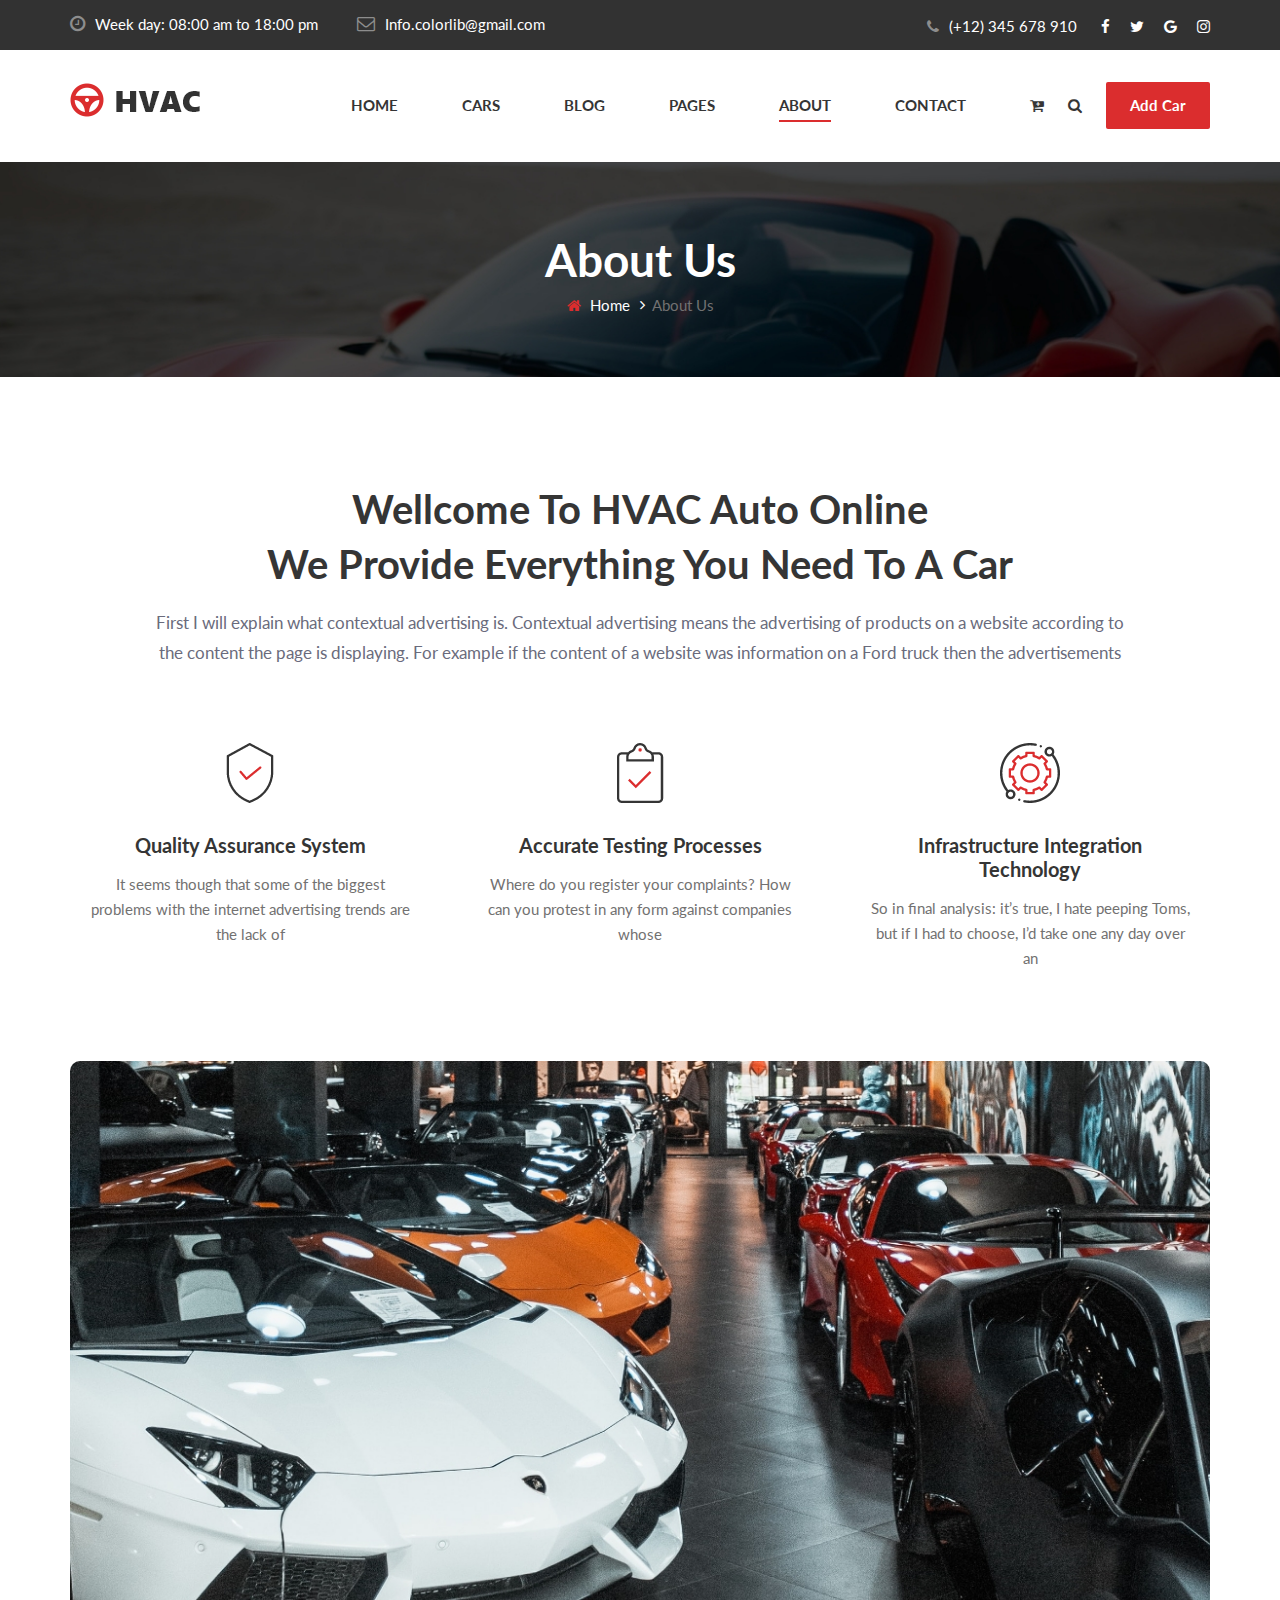
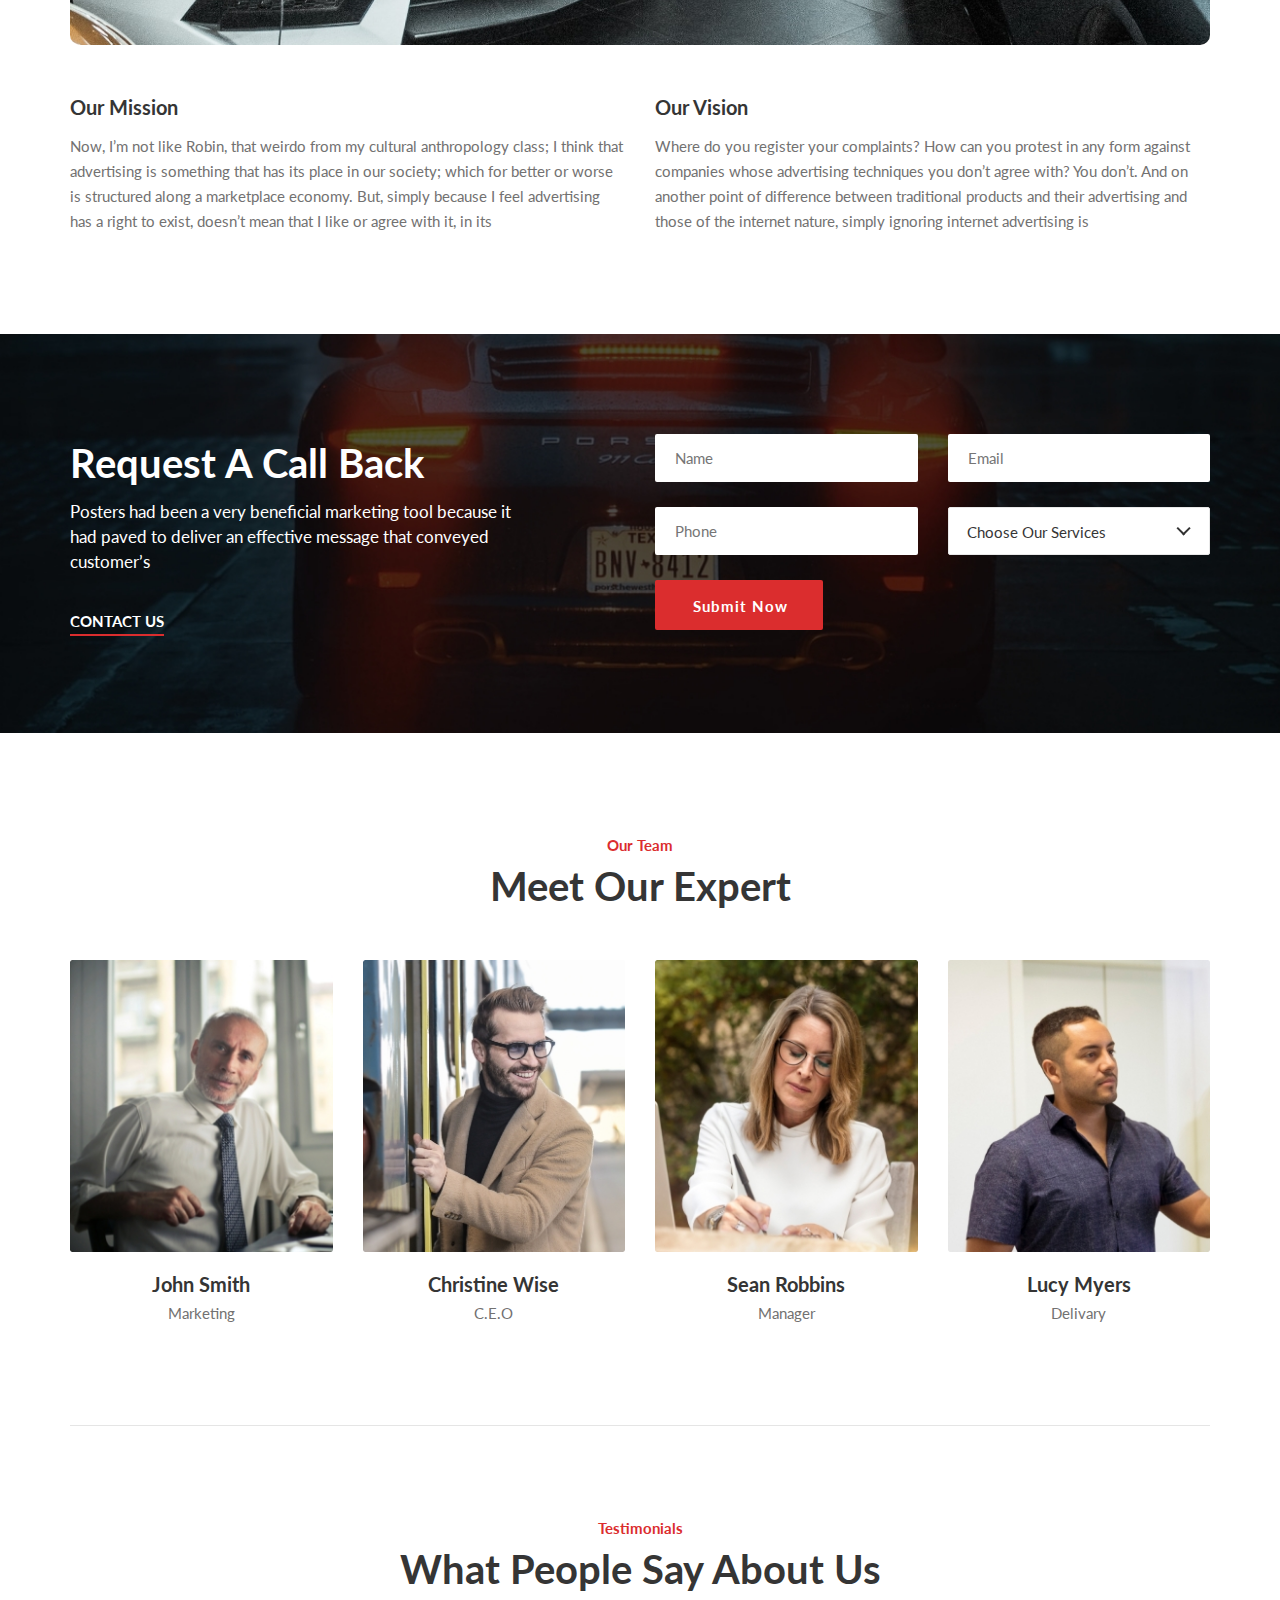
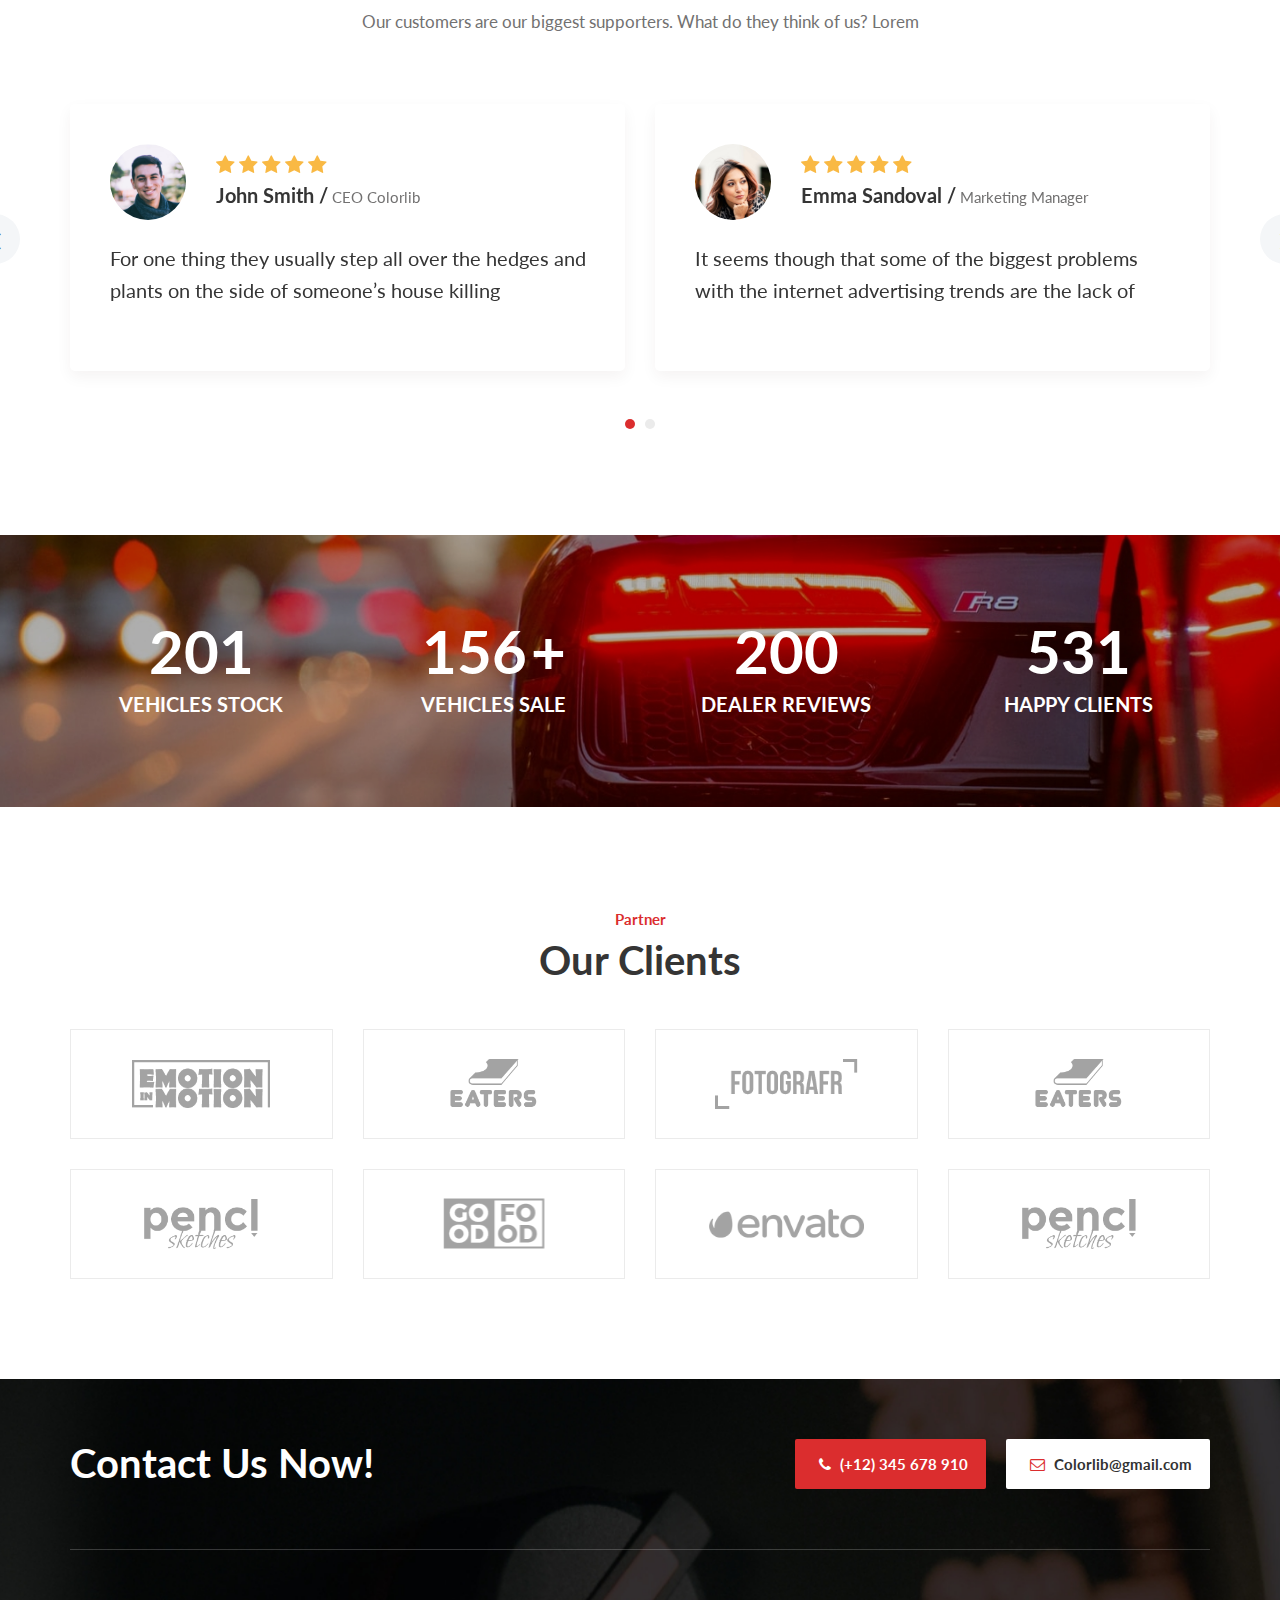
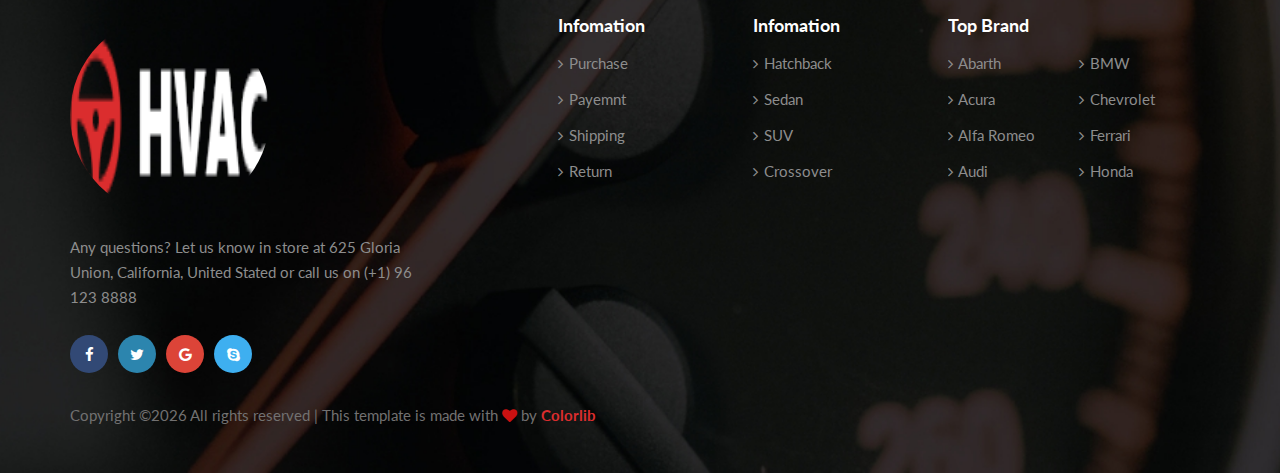
==== about.html @ cc485334 "first commit" ====
<!DOCTYPE html>
<html lang="zxx">

<head>
    <meta charset="UTF-8">
    <meta name="description" content="HVAC Template">
    <meta name="keywords" content="HVAC, unica, creative, html">
    <meta name="viewport" content="width=device-width, initial-scale=1.0">
    <meta http-equiv="X-UA-Compatible" content="ie=edge">
    <title>Ashocars Japan</title>

    <!-- Google Font -->
    <link href="https://fonts.googleapis.com/css2?family=Lato:wght@300;400;700;900&display=swap" rel="stylesheet">

    <!-- Css Styles -->
    <link rel="stylesheet" href="css/bootstrap.min.css" type="text/css">
    <link rel="stylesheet" href="css/font-awesome.min.css" type="text/css">
    <link rel="stylesheet" href="css/elegant-icons.css" type="text/css">
    <link rel="stylesheet" href="css/nice-select.css" type="text/css">
    <link rel="stylesheet" href="css/magnific-popup.css" type="text/css">
    <link rel="stylesheet" href="css/jquery-ui.min.css" type="text/css">
    <link rel="stylesheet" href="css/owl.carousel.min.css" type="text/css">
    <link rel="stylesheet" href="css/slicknav.min.css" type="text/css">
    <link rel="stylesheet" href="css/style.css" type="text/css">
</head>

<body>
    <!-- Page Preloder -->
    <div id="preloder">
        <div class="loader"></div>
    </div>

    <!-- Offcanvas Menu Begin -->
    <div class="offcanvas-menu-overlay"></div>
    <div class="offcanvas-menu-wrapper">
        <div class="offcanvas__widget">
            <a href="#"><i class="fa fa-cart-plus"></i></a>
            <a href="#" class="search-switch"><i class="fa fa-search"></i></a>
            <a href="#" class="primary-btn">Add Car</a>
        </div>
        <div class="offcanvas__logo">
            <a href="./index.html"><img src="img/logo.png" alt=""></a>
        </div>
        <div id="mobile-menu-wrap"></div>
        <ul class="offcanvas__widget__add">
            <li><i class="fa fa-clock-o"></i> Week day: 08:00 am to 18:00 pm</li>
            <li><i class="fa fa-envelope-o"></i> Info.colorlib@gmail.com</li>
        </ul>
        <div class="offcanvas__phone__num">
            <i class="fa fa-phone"></i>
            <span>(+12) 345 678 910</span>
        </div>
        <div class="offcanvas__social">
            <a href="#"><i class="fa fa-facebook"></i></a>
            <a href="#"><i class="fa fa-twitter"></i></a>
            <a href="#"><i class="fa fa-google"></i></a>
            <a href="#"><i class="fa fa-instagram"></i></a>
        </div>
    </div>
    <!-- Offcanvas Menu End -->

    <!-- Header Section Begin -->
    <header class="header">
        <div class="header__top">
            <div class="container">
                <div class="row">
                    <div class="col-lg-7">
                        <ul class="header__top__widget">
                            <li><i class="fa fa-clock-o"></i> Week day: 08:00 am to 18:00 pm</li>
                            <li><i class="fa fa-envelope-o"></i> Info.colorlib@gmail.com</li>
                        </ul>
                    </div>
                    <div class="col-lg-5">
                        <div class="header__top__right">
                            <div class="header__top__phone">
                                <i class="fa fa-phone"></i>
                                <span>(+12) 345 678 910</span>
                            </div>
                            <div class="header__top__social">
                                <a href="#"><i class="fa fa-facebook"></i></a>
                                <a href="#"><i class="fa fa-twitter"></i></a>
                                <a href="#"><i class="fa fa-google"></i></a>
                                <a href="#"><i class="fa fa-instagram"></i></a>
                            </div>
                        </div>
                    </div>
                </div>
            </div>
        </div>
        <div class="container">
            <div class="row">
                <div class="col-lg-2">
                    <div class="header__logo">
                        <a href="./index.html"><img src="img/logo.png" alt=""></a>
                    </div>
                </div>
                <div class="col-lg-10">
                    <div class="header__nav">
                        <nav class="header__menu">
                            <ul>
                                <li><a href="./index.html">Home</a></li>
                                <li><a href="./car.html">Cars</a></li>
                                <li><a href="./blog.html">Blog</a></li>
                                <li><a href="#">Pages</a>
                                    <ul class="dropdown">
                                        <li><a href="./about.html">About Us</a></li>
                                        <li><a href="./car-details.html">Car Details</a></li>
                                        <li><a href="./blog-details.html">Blog Details</a></li>
                                    </ul>
                                </li>
                                <li class="active"><a href="./about.html">About</a></li>
                                <li><a href="./contact.html">Contact</a></li>
                            </ul>
                        </nav>
                        <div class="header__nav__widget">
                            <div class="header__nav__widget__btn">
                                <a href="#"><i class="fa fa-cart-plus"></i></a>
                                <a href="#" class="search-switch"><i class="fa fa-search"></i></a>
                            </div>
                            <a href="#" class="primary-btn">Add Car</a>
                        </div>
                    </div>
                </div>
            </div>
            <div class="canvas__open">
                <span class="fa fa-bars"></span>
            </div>
        </div>
    </header>
    <!-- Header Section End -->

    <!-- Breadcrumb End -->
    <div class="breadcrumb-option set-bg" data-setbg="img/breadcrumb-bg.jpg">
        <div class="container">
            <div class="row">
                <div class="col-lg-12 text-center">
                    <div class="breadcrumb__text">
                        <h2>About Us</h2>
                        <div class="breadcrumb__links">
                            <a href="./index.html"><i class="fa fa-home"></i> Home</a>
                            <span>About Us</span>
                        </div>
                    </div>
                </div>
            </div>
        </div>
    </div>
    <!-- Breadcrumb Begin -->

    <!-- About Us Section Begin -->
    <section class="about spad">
        <div class="container">
            <div class="row">
                <div class="col-lg-12">
                    <div class="section-title about-title">
                        <h2>Wellcome To HVAC Auto Online <br />We Provide Everything You Need To A Car</h2>
                        <p>First I will explain what contextual advertising is. Contextual advertising means the
                            advertising of products on a website according to<br /> the content the page is displaying.
                            For example if the content of a website was information on a Ford truck then the
                            advertisements</p>
                    </div>
                </div>
            </div>
            <div class="about__feature">
                <div class="row">
                    <div class="col-lg-4 col-md-6 col-sm-6">
                        <div class="about__feature__item">
                            <img src="img/about/af-1.png" alt="">
                            <h5>Quality Assurance System</h5>
                            <p>It seems though that some of the biggest problems with the internet advertising trends
                                are the lack of</p>
                        </div>
                    </div>
                    <div class="col-lg-4 col-md-6 col-sm-6">
                        <div class="about__feature__item">
                            <img src="img/about/af-2.png" alt="">
                            <h5>Accurate Testing Processes</h5>
                            <p>Where do you register your complaints? How can you protest in any form against companies
                                whose</p>
                        </div>
                    </div>
                    <div class="col-lg-4 col-md-6 col-sm-6">
                        <div class="about__feature__item">
                            <img src="img/about/af-3.png" alt="">
                            <h5>Infrastructure Integration Technology</h5>
                            <p>So in final analysis: it’s true, I hate peeping Toms, but if I had to choose, I’d take
                                one any day over an</p>
                        </div>
                    </div>
                </div>
            </div>
            <div class="row">
                <div class="col-lg-12">
                    <div class="about__pic">
                        <img src="img/about/about-pic.jpg" alt="">
                    </div>
                </div>
                <div class="col-lg-6 col-md-6 col-sm-6">
                    <div class="about__item">
                        <h5>Our Mission</h5>
                        <p>Now, I’m not like Robin, that weirdo from my cultural anthropology class; I think that
                            advertising is something that has its place in our society; which for better or worse is
                            structured along a marketplace economy. But, simply because I feel advertising has a right
                            to exist, doesn’t mean that I like or agree with it, in its</p>
                    </div>
                </div>
                <div class="col-lg-6 col-md-6 col-sm-6">
                    <div class="about__item">
                        <h5>Our Vision</h5>
                        <p>Where do you register your complaints? How can you protest in any form against companies
                            whose advertising techniques you don’t agree with? You don’t. And on another point of
                            difference between traditional products and their advertising and those of the internet
                            nature, simply ignoring internet advertising is </p>
                    </div>
                </div>
            </div>
        </div>
    </section>
    <!-- About Us Section End -->

    <!-- Call Section Begin -->
    <section class="call spad set-bg" data-setbg="img/about/call-bg.jpg">
        <div class="container">
            <div class="row">
                <div class="col-lg-5 col-md-6">
                    <div class="call__text">
                        <div class="section-title">
                            <h2>Request A Call Back</h2>
                            <p>Posters had been a very beneficial marketing tool because it had paved to deliver an
                                effective message that conveyed customer’s</p>
                        </div>
                        <a href="#">Contact Us</a>
                    </div>
                </div>
                <div class="col-lg-6 offset-lg-1 col-md-6">
                    <form action="#" class="call__form">
                        <div class="row">
                            <div class="col-lg-6">
                                <input type="text" placeholder="Name">
                            </div>
                            <div class="col-lg-6">
                                <input type="text" placeholder="Email">
                            </div>
                            <div class="col-lg-6">
                                <input type="text" placeholder="Phone">
                            </div>
                            <div class="col-lg-6">
                                <select>
                                    <option value="">Choose Our Services</option>
                                    <option value="">Buy Cars</option>
                                    <option value="">Sell Cars</option>
                                    <option value="">Wash Cars</option>
                                </select>
                            </div>
                        </div>
                        <button type="submit" class="site-btn">Submit Now</button>
                    </form>
                </div>
            </div>
        </div>
    </section>
    <!-- Call Section End -->

    <!-- Team Section Begin -->
    <section class="team spad">
        <div class="container">
            <div class="row">
                <div class="col-lg-12">
                    <div class="section-title team-title">
                        <span>Our Team</span>
                        <h2>Meet Our Expert</h2>
                    </div>
                </div>
            </div>
            <div class="row">
                <div class="col-lg-3 col-sm-6">
                    <div class="team__item">
                        <div class="team__item__pic">
                            <img src="img/about/team-1.jpg" alt="">
                        </div>
                        <div class="team__item__text">
                            <h5>John Smith</h5>
                            <span>Marketing</span>
                        </div>
                    </div>
                </div>
                <div class="col-lg-3 col-sm-6">
                    <div class="team__item">
                        <div class="team__item__pic">
                            <img src="img/about/team-2.jpg" alt="">
                        </div>
                        <div class="team__item__text">
                            <h5>Christine Wise</h5>
                            <span>C.E.O</span>
                        </div>
                    </div>
                </div>
                <div class="col-lg-3 col-sm-6">
                    <div class="team__item">
                        <div class="team__item__pic">
                            <img src="img/about/team-3.jpg" alt="">
                        </div>
                        <div class="team__item__text">
                            <h5>Sean Robbins</h5>
                            <span>Manager</span>
                        </div>
                    </div>
                </div>
                <div class="col-lg-3 col-sm-6">
                    <div class="team__item">
                        <div class="team__item__pic">
                            <img src="img/about/team-4.jpg" alt="">
                        </div>
                        <div class="team__item__text">
                            <h5>Lucy Myers</h5>
                            <span>Delivary</span>
                        </div>
                    </div>
                </div>
            </div>
        </div>
    </section>
    <!-- Team Section End -->

    <!-- Testimonial Section Begin -->
    <section class="testimonial spad">
        <div class="container">
            <div class="row">
                <div class="col-lg-12">
                    <div class="section-title testimonial-title">
                        <span>Testimonials</span>
                        <h2>What People Say About Us</h2>
                        <p>Our customers are our biggest supporters. What do they think of us? Lorem</p>
                    </div>
                </div>
            </div>
            <div class="row">
                <div class="testimonial__slider owl-carousel">
                    <div class="col-lg-6">
                        <div class="testimonial__item">
                            <div class="testimonial__item__author">
                                <div class="testimonial__item__author__pic">
                                    <img src="img/testimonial/testimonial-1.png" alt="">
                                </div>
                                <div class="testimonial__item__author__text">
                                    <div class="rating">
                                        <i class="fa fa-star"></i>
                                        <i class="fa fa-star"></i>
                                        <i class="fa fa-star"></i>
                                        <i class="fa fa-star"></i>
                                        <i class="fa fa-star"></i>
                                    </div>
                                    <h5>John Smith /<span> CEO Colorlib</span></h5>
                                </div>
                            </div>
                            <p>For one thing they usually step all over the hedges and plants on the side of someone’s
                                house killing</p>
                        </div>
                    </div>
                    <div class="col-lg-6">
                        <div class="testimonial__item">
                            <div class="testimonial__item__author">
                                <div class="testimonial__item__author__pic">
                                    <img src="img/testimonial/testimonial-2.png" alt="">
                                </div>
                                <div class="testimonial__item__author__text">
                                    <div class="rating">
                                        <i class="fa fa-star"></i>
                                        <i class="fa fa-star"></i>
                                        <i class="fa fa-star"></i>
                                        <i class="fa fa-star"></i>
                                        <i class="fa fa-star"></i>
                                    </div>
                                    <h5>Emma Sandoval /<span> Marketing Manager</span></h5>
                                </div>
                            </div>
                            <p>It seems though that some of the biggest problems with the internet advertising trends
                                are the lack of</p>
                        </div>
                    </div>
                    <div class="col-lg-6">
                        <div class="testimonial__item">
                            <div class="testimonial__item__author">
                                <div class="testimonial__item__author__pic">
                                    <img src="img/testimonial/testimonial-1.png" alt="">
                                </div>
                                <div class="testimonial__item__author__text">
                                    <div class="rating">
                                        <i class="fa fa-star"></i>
                                        <i class="fa fa-star"></i>
                                        <i class="fa fa-star"></i>
                                        <i class="fa fa-star"></i>
                                        <i class="fa fa-star"></i>
                                    </div>
                                    <h5>John Smith /<span> CEO Colorlib</span></h5>
                                </div>
                            </div>
                            <p>For one thing they usually step all over the hedges and plants on the side of someone’s
                                house killing</p>
                        </div>
                    </div>
                    <div class="col-lg-6">
                        <div class="testimonial__item">
                            <div class="testimonial__item__author">
                                <div class="testimonial__item__author__pic">
                                    <img src="img/testimonial/testimonial-2.png" alt="">
                                </div>
                                <div class="testimonial__item__author__text">
                                    <div class="rating">
                                        <i class="fa fa-star"></i>
                                        <i class="fa fa-star"></i>
                                        <i class="fa fa-star"></i>
                                        <i class="fa fa-star"></i>
                                        <i class="fa fa-star"></i>
                                    </div>
                                    <h5>Emma Sandoval /<span> Marketing Manager</span></h5>
                                </div>
                            </div>
                            <p>It seems though that some of the biggest problems with the internet advertising trends
                                are the lack of</p>
                        </div>
                    </div>
                </div>
            </div>
        </div>
    </section>
    <!-- Testimonial Section End -->

    <!-- Counter Begin -->
    <div class="counter spad set-bg" data-setbg="img/counter-bg.jpg">
        <div class="container">
            <div class="row">
                <div class="col-lg-3 col-md-6 col-sm-6">
                    <div class="counter__item">
                        <h2 class="counter-num">1922</h2>
                        <p>Vehicles Stock</p>
                    </div>
                </div>
                <div class="col-lg-3 col-md-6 col-sm-6">
                    <div class="counter__item">
                        <h2 class="counter-num">1500</h2>
                        <strong>+</strong>
                        <p>Vehicles Sale</p>
                    </div>
                </div>
                <div class="col-lg-3 col-md-6 col-sm-6">
                    <div class="counter__item">
                        <h2 class="counter-num">1922</h2>
                        <p>Dealer Reviews</p>
                    </div>
                </div>
                <div class="col-lg-3 col-md-6 col-sm-6">
                    <div class="counter__item">
                        <h2 class="counter-num">5100</h2>
                        <p>Happy Clients</p>
                    </div>
                </div>
            </div>
        </div>
    </div>
    <!-- Counter End -->

    <!-- Clients Begin -->
    <div class="clients spad">
        <div class="container">
            <div class="row">
                <div class="col-lg-12">
                    <div class="section-title client-title">
                        <span>Partner</span>
                        <h2>Our Clients</h2>
                    </div>
                </div>
            </div>
            <div class="row">
                <div class="col-lg-3 col-md-4 col-sm-6">
                    <a href="#" class="client__item">
                        <img src="img/clients/client-1.png" alt="">
                    </a>
                </div>
                <div class="col-lg-3 col-md-4 col-sm-6">
                    <a href="#" class="client__item">
                        <img src="img/clients/client-2.png" alt="">
                    </a>
                </div>
                <div class="col-lg-3 col-md-4 col-sm-6">
                    <a href="#" class="client__item">
                        <img src="img/clients/client-3.png" alt="">
                    </a>
                </div>
                <div class="col-lg-3 col-md-4 col-sm-6">
                    <a href="#" class="client__item">
                        <img src="img/clients/client-2.png" alt="">
                    </a>
                </div>
                <div class="col-lg-3 col-md-4 col-sm-6">
                    <a href="#" class="client__item">
                        <img src="img/clients/client-4.png" alt="">
                    </a>
                </div>
                <div class="col-lg-3 col-md-4 col-sm-6">
                    <a href="#" class="client__item">
                        <img src="img/clients/client-5.png" alt="">
                    </a>
                </div>
                <div class="col-lg-3 col-md-4 col-sm-6">
                    <a href="#" class="client__item">
                        <img src="img/clients/client-6.png" alt="">
                    </a>
                </div>
                <div class="col-lg-3 col-md-4 col-sm-6">
                    <a href="#" class="client__item">
                        <img src="img/clients/client-7.png" alt="">
                    </a>
                </div>
            </div>
        </div>
    </div>
    <!-- Clients End -->

    <!-- Footer Section Begin -->
    <footer class="footer set-bg" data-setbg="img/footer-bg.jpg">
        <div class="container">
            <div class="footer__contact">
                <div class="row">
                    <div class="col-lg-6 col-md-6">
                        <div class="footer__contact__title">
                            <h2>Contact Us Now!</h2>
                        </div>
                    </div>
                    <div class="col-lg-6 col-md-6">
                        <div class="footer__contact__option">
                            <div class="option__item"><i class="fa fa-phone"></i> (+12) 345 678 910</div>
                            <div class="option__item email"><i class="fa fa-envelope-o"></i> Colorlib@gmail.com</div>
                        </div>
                    </div>
                </div>
            </div>
            <div class="row">
                <div class="col-lg-4 col-md-4">
                    <div class="footer__about">
                        <div class="footer__logo">
                            <a href="#"><img src="img/footer-logo.png" alt=""></a>
                        </div>
                        <p>Any questions? Let us know in store at 625 Gloria Union, California, United Stated or call us
                            on (+1) 96 123 8888</p>
                        <div class="footer__social">
                            <a href="#" class="facebook"><i class="fa fa-facebook"></i></a>
                            <a href="#" class="twitter"><i class="fa fa-twitter"></i></a>
                            <a href="#" class="google"><i class="fa fa-google"></i></a>
                            <a href="#" class="skype"><i class="fa fa-skype"></i></a>
                        </div>
                    </div>
                </div>
                <div class="col-lg-2 offset-lg-1 col-md-3">
                    <div class="footer__widget">
                        <h5>Infomation</h5>
                        <ul>
                            <li><a href="#"><i class="fa fa-angle-right"></i> Purchase</a></li>
                            <li><a href="#"><i class="fa fa-angle-right"></i> Payemnt</a></li>
                            <li><a href="#"><i class="fa fa-angle-right"></i> Shipping</a></li>
                            <li><a href="#"><i class="fa fa-angle-right"></i> Return</a></li>
                        </ul>
                    </div>
                </div>
                <div class="col-lg-2 col-md-3">
                    <div class="footer__widget">
                        <h5>Infomation</h5>
                        <ul>
                            <li><a href="#"><i class="fa fa-angle-right"></i> Hatchback</a></li>
                            <li><a href="#"><i class="fa fa-angle-right"></i> Sedan</a></li>
                            <li><a href="#"><i class="fa fa-angle-right"></i> SUV</a></li>
                            <li><a href="#"><i class="fa fa-angle-right"></i> Crossover</a></li>
                        </ul>
                    </div>
                </div>
                <div class="col-lg-3 col-md-6">
                    <div class="footer__brand">
                        <h5>Top Brand</h5>
                        <ul>
                            <li><a href="#"><i class="fa fa-angle-right"></i> Abarth</a></li>
                            <li><a href="#"><i class="fa fa-angle-right"></i> Acura</a></li>
                            <li><a href="#"><i class="fa fa-angle-right"></i> Alfa Romeo</a></li>
                            <li><a href="#"><i class="fa fa-angle-right"></i> Audi</a></li>
                        </ul>
                        <ul>
                            <li><a href="#"><i class="fa fa-angle-right"></i> BMW</a></li>
                            <li><a href="#"><i class="fa fa-angle-right"></i> Chevrolet</a></li>
                            <li><a href="#"><i class="fa fa-angle-right"></i> Ferrari</a></li>
                            <li><a href="#"><i class="fa fa-angle-right"></i> Honda</a></li>
                        </ul>
                    </div>
                </div>
            </div>
            <!-- Link back to Colorlib can't be removed. Template is licensed under CC BY 3.0. -->
            <div class="footer__copyright__text">
                <p>Copyright &copy;<script>document.write(new Date().getFullYear());</script> All rights reserved | This template is made with <i class="fa fa-heart" aria-hidden="true"></i> by <a href="https://colorlib.com" target="_blank">Colorlib</a></p>
            </div>
            <!-- Link back to Colorlib can't be removed. Template is licensed under CC BY 3.0. -->
        </div>
    </footer>
    <!-- Footer Section End -->

    <!-- Search Begin -->
    <div class="search-model">
        <div class="h-100 d-flex align-items-center justify-content-center">
            <div class="search-close-switch">+</div>
            <form class="search-model-form">
                <input type="text" id="search-input" placeholder="Search here.....">
            </form>
        </div>
    </div>
    <!-- Search End -->

    <!-- Js Plugins -->
    <script src="js/jquery-3.3.1.min.js"></script>
    <script src="js/bootstrap.min.js"></script>
    <script src="js/jquery.nice-select.min.js"></script>
    <script src="js/jquery-ui.min.js"></script>
    <script src="js/jquery.magnific-popup.min.js"></script>
    <script src="js/mixitup.min.js"></script>
    <script src="js/jquery.slicknav.js"></script>
    <script src="js/owl.carousel.min.js"></script>
    <script src="js/main.js"></script>
</body>

</html>
---- css/elegant-icons.css ----
@font-face {
	font-family: 'ElegantIcons';
	src:url('../fonts/ElegantIcons.eot');
	src:url('../fonts/ElegantIcons.eot?#iefix') format('embedded-opentype'),
		url('../fonts/ElegantIcons.woff') format('woff'),
		url('../fonts/ElegantIcons.ttf') format('truetype'),
		url('../fonts/ElegantIcons.svg#ElegantIcons') format('svg');
	font-weight: normal;
	font-style: normal;
}

/* Use the following CSS code if you want to use data attributes for inserting your icons */
[data-icon]:before {
	font-family: 'ElegantIcons';
	content: attr(data-icon);
	speak: none;
	font-weight: normal;
	font-variant: normal;
	text-transform: none;
	line-height: 1;
	-webkit-font-smoothing: antialiased;
	-moz-osx-font-smoothing: grayscale;
}

/* Use the following CSS code if you want to have a class per icon */
/*
Instead of a list of all class selectors,
you can use the generic selector below, but it's slower:
[class*="your-class-prefix"] {
*/
.arrow_up, .arrow_down, .arrow_left, .arrow_right, .arrow_left-up, .arrow_right-up, .arrow_right-down, .arrow_left-down, .arrow-up-down, .arrow_up-down_alt, .arrow_left-right_alt, .arrow_left-right, .arrow_expand_alt2, .arrow_expand_alt, .arrow_condense, .arrow_expand, .arrow_move, .arrow_carrot-up, .arrow_carrot-down, .arrow_carrot-left, .arrow_carrot-right, .arrow_carrot-2up, .arrow_carrot-2down, .arrow_carrot-2left, .arrow_carrot-2right, .arrow_carrot-up_alt2, .arrow_carrot-down_alt2, .arrow_carrot-left_alt2, .arrow_carrot-right_alt2, .arrow_carrot-2up_alt2, .arrow_carrot-2down_alt2, .arrow_carrot-2left_alt2, .arrow_carrot-2right_alt2, .arrow_triangle-up, .arrow_triangle-down, .arrow_triangle-left, .arrow_triangle-right, .arrow_triangle-up_alt2, .arrow_triangle-down_alt2, .arrow_triangle-left_alt2, .arrow_triangle-right_alt2, .arrow_back, .icon_minus-06, .icon_plus, .icon_close, .icon_check, .icon_minus_alt2, .icon_plus_alt2, .icon_close_alt2, .icon_check_alt2, .icon_zoom-out_alt, .icon_zoom-in_alt, .icon_search, .icon_box-empty, .icon_box-selected, .icon_minus-box, .icon_plus-box, .icon_box-checked, .icon_circle-empty, .icon_circle-slelected, .icon_stop_alt2, .icon_stop, .icon_pause_alt2, .icon_pause, .icon_menu, .icon_menu-square_alt2, .icon_menu-circle_alt2, .icon_ul, .icon_ol, .icon_adjust-horiz, .icon_adjust-vert, .icon_document_alt, .icon_documents_alt, .icon_pencil, .icon_pencil-edit_alt, .icon_pencil-edit, .icon_folder-alt, .icon_folder-open_alt, .icon_folder-add_alt, .icon_info_alt, .icon_error-oct_alt, .icon_error-circle_alt, .icon_error-triangle_alt, .icon_question_alt2, .icon_question, .icon_comment_alt, .icon_chat_alt, .icon_vol-mute_alt, .icon_volume-low_alt, .icon_volume-high_alt, .icon_quotations, .icon_quotations_alt2, .icon_clock_alt, .icon_lock_alt, .icon_lock-open_alt, .icon_key_alt, .icon_cloud_alt, .icon_cloud-upload_alt, .icon_cloud-download_alt, .icon_image, .icon_images, .icon_lightbulb_alt, .icon_gift_alt, .icon_house_alt, .icon_genius, .icon_mobile, .icon_tablet, .icon_laptop, .icon_desktop, .icon_camera_alt, .icon_mail_alt, .icon_cone_alt, .icon_ribbon_alt, .icon_bag_alt, .icon_creditcard, .icon_cart_alt, .icon_paperclip, .icon_tag_alt, .icon_tags_alt, .icon_trash_alt, .icon_cursor_alt, .icon_mic_alt, .icon_compass_alt, .icon_pin_alt, .icon_pushpin_alt, .icon_map_alt, .icon_drawer_alt, .icon_toolbox_alt, .icon_book_alt, .icon_calendar, .icon_film, .icon_table, .icon_contacts_alt, .icon_headphones, .icon_lifesaver, .icon_piechart, .icon_refresh, .icon_link_alt, .icon_link, .icon_loading, .icon_blocked, .icon_archive_alt, .icon_heart_alt, .icon_star_alt, .icon_star-half_alt, .icon_star, .icon_star-half, .icon_tools, .icon_tool, .icon_cog, .icon_cogs, .arrow_up_alt, .arrow_down_alt, .arrow_left_alt, .arrow_right_alt, .arrow_left-up_alt, .arrow_right-up_alt, .arrow_right-down_alt, .arrow_left-down_alt, .arrow_condense_alt, .arrow_expand_alt3, .arrow_carrot_up_alt, .arrow_carrot-down_alt, .arrow_carrot-left_alt, .arrow_carrot-right_alt, .arrow_carrot-2up_alt, .arrow_carrot-2dwnn_alt, .arrow_carrot-2left_alt, .arrow_carrot-2right_alt, .arrow_triangle-up_alt, .arrow_triangle-down_alt, .arrow_triangle-left_alt, .arrow_triangle-right_alt, .icon_minus_alt, .icon_plus_alt, .icon_close_alt, .icon_check_alt, .icon_zoom-out, .icon_zoom-in, .icon_stop_alt, .icon_menu-square_alt, .icon_menu-circle_alt, .icon_document, .icon_documents, .icon_pencil_alt, .icon_folder, .icon_folder-open, .icon_folder-add, .icon_folder_upload, .icon_folder_download, .icon_info, .icon_error-circle, .icon_error-oct, .icon_error-triangle, .icon_question_alt, .icon_comment, .icon_chat, .icon_vol-mute, .icon_volume-low, .icon_volume-high, .icon_quotations_alt, .icon_clock, .icon_lock, .icon_lock-open, .icon_key, .icon_cloud, .icon_cloud-upload, .icon_cloud-download, .icon_lightbulb, .icon_gift, .icon_house, .icon_camera, .icon_mail, .icon_cone, .icon_ribbon, .icon_bag, .icon_cart, .icon_tag, .icon_tags, .icon_trash, .icon_cursor, .icon_mic, .icon_compass, .icon_pin, .icon_pushpin, .icon_map, .icon_drawer, .icon_toolbox, .icon_book, .icon_contacts, .icon_archive, .icon_heart, .icon_profile, .icon_group, .icon_grid-2x2, .icon_grid-3x3, .icon_music, .icon_pause_alt, .icon_phone, .icon_upload, .icon_download, .social_facebook, .social_twitter, .social_pinterest, .social_googleplus, .social_tumblr, .social_tumbleupon, .social_wordpress, .social_instagram, .social_dribbble, .social_vimeo, .social_linkedin, .social_rss, .social_deviantart, .social_share, .social_myspace, .social_skype, .social_youtube, .social_picassa, .social_googledrive, .social_flickr, .social_blogger, .social_spotify, .social_delicious, .social_facebook_circle, .social_twitter_circle, .social_pinterest_circle, .social_googleplus_circle, .social_tumblr_circle, .social_stumbleupon_circle, .social_wordpress_circle, .social_instagram_circle, .social_dribbble_circle, .social_vimeo_circle, .social_linkedin_circle, .social_rss_circle, .social_deviantart_circle, .social_share_circle, .social_myspace_circle, .social_skype_circle, .social_youtube_circle, .social_picassa_circle, .social_googledrive_alt2, .social_flickr_circle, .social_blogger_circle, .social_spotify_circle, .social_delicious_circle, .social_facebook_square, .social_twitter_square, .social_pinterest_square, .social_googleplus_square, .social_tumblr_square, .social_stumbleupon_square, .social_wordpress_square, .social_instagram_square, .social_dribbble_square, .social_vimeo_square, .social_linkedin_square, .social_rss_square, .social_deviantart_square, .social_share_square, .social_myspace_square, .social_skype_square, .social_youtube_square, .social_picassa_square, .social_googledrive_square, .social_flickr_square, .social_blogger_square, .social_spotify_square, .social_delicious_square, .icon_printer, .icon_calulator, .icon_building, .icon_floppy, .icon_drive, .icon_search-2, .icon_id, .icon_id-2, .icon_puzzle, .icon_like, .icon_dislike, .icon_mug, .icon_currency, .icon_wallet, .icon_pens, .icon_easel, .icon_flowchart, .icon_datareport, .icon_briefcase, .icon_shield, .icon_percent, .icon_globe, .icon_globe-2, .icon_target, .icon_hourglass, .icon_balance, .icon_rook, .icon_printer-alt, .icon_calculator_alt, .icon_building_alt, .icon_floppy_alt, .icon_drive_alt, .icon_search_alt, .icon_id_alt, .icon_id-2_alt, .icon_puzzle_alt, .icon_like_alt, .icon_dislike_alt, .icon_mug_alt, .icon_currency_alt, .icon_wallet_alt, .icon_pens_alt, .icon_easel_alt, .icon_flowchart_alt, .icon_datareport_alt, .icon_briefcase_alt, .icon_shield_alt, .icon_percent_alt, .icon_globe_alt, .icon_clipboard {
	font-family: 'ElegantIcons';
	speak: none;
	font-style: normal;
	font-weight: normal;
	font-variant: normal;
	text-transform: none;
	line-height: 1;
	-webkit-font-smoothing: antialiased;
}
.arrow_up:before {
	content: "\21";
}
.arrow_down:before {
	content: "\22";
}
.arrow_left:before {
	content: "\23";
}
.arrow_right:before {
	content: "\24";
}
.arrow_left-up:before {
	content: "\25";
}
.arrow_right-up:before {
	content: "\26";
}
.arrow_right-down:before {
	content: "\27";
}
.arrow_left-down:before {
	content: "\28";
}
.arrow-up-down:before {
	content: "\29";
}
.arrow_up-down_alt:before {
	content: "\2a";
}
.arrow_left-right_alt:before {
	content: "\2b";
}
.arrow_left-right:before {
	content: "\2c";
}
.arrow_expand_alt2:before {
	content: "\2d";
}
.arrow_expand_alt:before {
	content: "\2e";
}
.arrow_condense:before {
	content: "\2f";
}
.arrow_expand:before {
	content: "\30";
}
.arrow_move:before {
	content: "\31";
}
.arrow_carrot-up:before {
	content: "\32";
}
.arrow_carrot-down:before {
	content: "\33";
}
.arrow_carrot-left:before {
	content: "\34";
}
.arrow_carrot-right:before {
	content: "\35";
}
.arrow_carrot-2up:before {
	content: "\36";
}
.arrow_carrot-2down:before {
	content: "\37";
}
.arrow_carrot-2left:before {
	content: "\38";
}
.arrow_carrot-2right:before {
	content: "\39";
}
.arrow_carrot-up_alt2:before {
	content: "\3a";
}
.arrow_carrot-down_alt2:before {
	content: "\3b";
}
.arrow_carrot-left_alt2:before {
	content: "\3c";
}
.arrow_carrot-right_alt2:before {
	content: "\3d";
}
.arrow_carrot-2up_alt2:before {
	content: "\3e";
}
.arrow_carrot-2down_alt2:before {
	content: "\3f";
}
.arrow_carrot-2left_alt2:before {
	content: "\40";
}
.arrow_carrot-2right_alt2:before {
	content: "\41";
}
.arrow_triangle-up:before {
	content: "\42";
}
.arrow_triangle-down:before {
	content: "\43";
}
.arrow_triangle-left:before {
	content: "\44";
}
.arrow_triangle-right:before {
	content: "\45";
}
.arrow_triangle-up_alt2:before {
	content: "\46";
}
.arrow_triangle-down_alt2:before {
	content: "\47";
}
.arrow_triangle-left_alt2:before {
	content: "\48";
}
.arrow_triangle-right_alt2:before {
	content: "\49";
}
.arrow_back:before {
	content: "\4a";
}
.icon_minus-06:before {
	content: "\4b";
}
.icon_plus:before {
	content: "\4c";
}
.icon_close:before {
	content: "\4d";
}
.icon_check:before {
	content: "\4e";
}
.icon_minus_alt2:before {
	content: "\4f";
}
.icon_plus_alt2:before {
	content: "\50";
}
.icon_close_alt2:before {
	content: "\51";
}
.icon_check_alt2:before {
	content: "\52";
}
.icon_zoom-out_alt:before {
	content: "\53";
}
.icon_zoom-in_alt:before {
	content: "\54";
}
.icon_search:before {
	content: "\55";
}
.icon_box-empty:before {
	content: "\56";
}
.icon_box-selected:before {
	content: "\57";
}
.icon_minus-box:before {
	content: "\58";
}
.icon_plus-box:before {
	content: "\59";
}
.icon_box-checked:before {
	content: "\5a";
}
.icon_circle-empty:before {
	content: "\5b";
}
.icon_circle-slelected:before {
	content: "\5c";
}
.icon_stop_alt2:before {
	content: "\5d";
}
.icon_stop:before {
	content: "\5e";
}
.icon_pause_alt2:before {
	content: "\5f";
}
.icon_pause:before {
	content: "\60";
}
.icon_menu:before {
	content: "\61";
}
.icon_menu-square_alt2:before {
	content: "\62";
}
.icon_menu-circle_alt2:before {
	content: "\63";
}
.icon_ul:before {
	content: "\64";
}
.icon_ol:before {
	content: "\65";
}
.icon_adjust-horiz:before {
	content: "\66";
}
.icon_adjust-vert:before {
	content: "\67";
}
.icon_document_alt:before {
	content: "\68";
}
.icon_documents_alt:before {
	content: "\69";
}
.icon_pencil:before {
	content: "\6a";
}
.icon_pencil-edit_alt:before {
	content: "\6b";
}
.icon_pencil-edit:before {
	content: "\6c";
}
.icon_folder-alt:before {
	content: "\6d";
}
.icon_folder-open_alt:before {
	content: "\6e";
}
.icon_folder-add_alt:before {
	content: "\6f";
}
.icon_info_alt:before {
	content: "\70";
}
.icon_error-oct_alt:before {
	content: "\71";
}
.icon_error-circle_alt:before {
	content: "\72";
}
.icon_error-triangle_alt:before {
	content: "\73";
}
.icon_question_alt2:before {
	content: "\74";
}
.icon_question:before {
	content: "\75";
}
.icon_comment_alt:before {
	content: "\76";
}
.icon_chat_alt:before {
	content: "\77";
}
.icon_vol-mute_alt:before {
	content: "\78";
}
.icon_volume-low_alt:before {
	content: "\79";
}
.icon_volume-high_alt:before {
	content: "\7a";
}
.icon_quotations:before {
	content: "\7b";
}
.icon_quotations_alt2:before {
	content: "\7c";
}
.icon_clock_alt:before {
	content: "\7d";
}
.icon_lock_alt:before {
	content: "\7e";
}
.icon_lock-open_alt:before {
	content: "\e000";
}
.icon_key_alt:before {
	content: "\e001";
}
.icon_cloud_alt:before {
	content: "\e002";
}
.icon_cloud-upload_alt:before {
	content: "\e003";
}
.icon_cloud-download_alt:before {
	content: "\e004";
}
.icon_image:before {
	content: "\e005";
}
.icon_images:before {
	content: "\e006";
}
.icon_lightbulb_alt:before {
	content: "\e007";
}
.icon_gift_alt:before {
	content: "\e008";
}
.icon_house_alt:before {
	content: "\e009";
}
.icon_genius:before {
	content: "\e00a";
}
.icon_mobile:before {
	content: "\e00b";
}
.icon_tablet:before {
	content: "\e00c";
}
.icon_laptop:before {
	content: "\e00d";
}
.icon_desktop:before {
	content: "\e00e";
}
.icon_camera_alt:before {
	content: "\e00f";
}
.icon_mail_alt:before {
	content: "\e010";
}
.icon_cone_alt:before {
	content: "\e011";
}
.icon_ribbon_alt:before {
	content: "\e012";
}
.icon_bag_alt:before {
	content: "\e013";
}
.icon_creditcard:before {
	content: "\e014";
}
.icon_cart_alt:before {
	content: "\e015";
}
.icon_paperclip:before {
	content: "\e016";
}
.icon_tag_alt:before {
	content: "\e017";
}
.icon_tags_alt:before {
	content: "\e018";
}
.icon_trash_alt:before {
	content: "\e019";
}
.icon_cursor_alt:before {
	content: "\e01a";
}
.icon_mic_alt:before {
	content: "\e01b";
}
.icon_compass_alt:before {
	content: "\e01c";
}
.icon_pin_alt:before {
	content: "\e01d";
}
.icon_pushpin_alt:before {
	content: "\e01e";
}
.icon_map_alt:before {
	content: "\e01f";
}
.icon_drawer_alt:before {
	content: "\e020";
}
.icon_toolbox_alt:before {
	content: "\e021";
}
.icon_book_alt:before {
	content: "\e022";
}
.icon_calendar:before {
	content: "\e023";
}
.icon_film:before {
	content: "\e024";
}
.icon_table:before {
	content: "\e025";
}
.icon_contacts_alt:before {
	content: "\e026";
}
.icon_headphones:before {
	content: "\e027";
}
.icon_lifesaver:before {
	content: "\e028";
}
.icon_piechart:before {
	content: "\e029";
}
.icon_refresh:before {
	content: "\e02a";
}
.icon_link_alt:before {
	content: "\e02b";
}
.icon_link:before {
	content: "\e02c";
}
.icon_loading:before {
	content: "\e02d";
}
.icon_blocked:before {
	content: "\e02e";
}
.icon_archive_alt:before {
	content: "\e02f";
}
.icon_heart_alt:before {
	content: "\e030";
}
.icon_star_alt:before {
	content: "\e031";
}
.icon_star-half_alt:before {
	content: "\e032";
}
.icon_star:before {
	content: "\e033";
}
.icon_star-half:before {
	content: "\e034";
}
.icon_tools:before {
	content: "\e035";
}
.icon_tool:before {
	content: "\e036";
}
.icon_cog:before {
	content: "\e037";
}
.icon_cogs:before {
	content: "\e038";
}
.arrow_up_alt:before {
	content: "\e039";
}
.arrow_down_alt:before {
	content: "\e03a";
}
.arrow_left_alt:before {
	content: "\e03b";
}
.arrow_right_alt:before {
	content: "\e03c";
}
.arrow_left-up_alt:before {
	content: "\e03d";
}
.arrow_right-up_alt:before {
	content: "\e03e";
}
.arrow_right-down_alt:before {
	content: "\e03f";
}
.arrow_left-down_alt:before {
	content: "\e040";
}
.arrow_condense_alt:before {
	content: "\e041";
}
.arrow_expand_alt3:before {
	content: "\e042";
}
.arrow_carrot_up_alt:before {
	content: "\e043";
}
.arrow_carrot-down_alt:before {
	content: "\e044";
}
.arrow_carrot-left_alt:before {
	content: "\e045";
}
.arrow_carrot-right_alt:before {
	content: "\e046";
}
.arrow_carrot-2up_alt:before {
	content: "\e047";
}
.arrow_carrot-2dwnn_alt:before {
	content: "\e048";
}
.arrow_carrot-2left_alt:before {
	content: "\e049";
}
.arrow_carrot-2right_alt:before {
	content: "\e04a";
}
.arrow_triangle-up_alt:before {
	content: "\e04b";
}
.arrow_triangle-down_alt:before {
	content: "\e04c";
}
.arrow_triangle-left_alt:before {
	content: "\e04d";
}
.arrow_triangle-right_alt:before {
	content: "\e04e";
}
.icon_minus_alt:before {
	content: "\e04f";
}
.icon_plus_alt:before {
	content: "\e050";
}
.icon_close_alt:before {
	content: "\e051";
}
.icon_check_alt:before {
	content: "\e052";
}
.icon_zoom-out:before {
	content: "\e053";
}
.icon_zoom-in:before {
	content: "\e054";
}
.icon_stop_alt:before {
	content: "\e055";
}
.icon_menu-square_alt:before {
	content: "\e056";
}
.icon_menu-circle_alt:before {
	content: "\e057";
}
.icon_document:before {
	content: "\e058";
}
.icon_documents:before {
	content: "\e059";
}
.icon_pencil_alt:before {
	content: "\e05a";
}
.icon_folder:before {
	content: "\e05b";
}
.icon_folder-open:before {
	content: "\e05c";
}
.icon_folder-add:before {
	content: "\e05d";
}
.icon_folder_upload:before {
	content: "\e05e";
}
.icon_folder_download:before {
	content: "\e05f";
}
.icon_info:before {
	content: "\e060";
}
.icon_error-circle:before {
	content: "\e061";
}
.icon_error-oct:before {
	content: "\e062";
}
.icon_error-triangle:before {
	content: "\e063";
}
.icon_question_alt:before {
	content: "\e064";
}
.icon_comment:before {
	content: "\e065";
}
.icon_chat:before {
	content: "\e066";
}
.icon_vol-mute:before {
	content: "\e067";
}
.icon_volume-low:before {
	content: "\e068";
}
.icon_volume-high:before {
	content: "\e069";
}
.icon_quotations_alt:before {
	content: "\e06a";
}
.icon_clock:before {
	content: "\e06b";
}
.icon_lock:before {
	content: "\e06c";
}
.icon_lock-open:before {
	content: "\e06d";
}
.icon_key:before {
	content: "\e06e";
}
.icon_cloud:before {
	content: "\e06f";
}
.icon_cloud-upload:before {
	content: "\e070";
}
.icon_cloud-download:before {
	content: "\e071";
}
.icon_lightbulb:before {
	content: "\e072";
}
.icon_gift:before {
	content: "\e073";
}
.icon_house:before {
	content: "\e074";
}
.icon_camera:before {
	content: "\e075";
}
.icon_mail:before {
	content: "\e076";
}
.icon_cone:before {
	content: "\e077";
}
.icon_ribbon:before {
	content: "\e078";
}
.icon_bag:before {
	content: "\e079";
}
.icon_cart:before {
	content: "\e07a";
}
.icon_tag:before {
	content: "\e07b";
}
.icon_tags:before {
	content: "\e07c";
}
.icon_trash:before {
	content: "\e07d";
}
.icon_cursor:before {
	content: "\e07e";
}
.icon_mic:before {
	content: "\e07f";
}
.icon_compass:before {
	content: "\e080";
}
.icon_pin:before {
	content: "\e081";
}
.icon_pushpin:before {
	content: "\e082";
}
.icon_map:before {
	content: "\e083";
}
.icon_drawer:before {
	content: "\e084";
}
.icon_toolbox:before {
	content: "\e085";
}
.icon_book:before {
	content: "\e086";
}
.icon_contacts:before {
	content: "\e087";
}
.icon_archive:before {
	content: "\e088";
}
.icon_heart:before {
	content: "\e089";
}
.icon_profile:before {
	content: "\e08a";
}
.icon_group:before {
	content: "\e08b";
}
.icon_grid-2x2:before {
	content: "\e08c";
}
.icon_grid-3x3:before {
	content: "\e08d";
}
.icon_music:before {
	content: "\e08e";
}
.icon_pause_alt:before {
	content: "\e08f";
}
.icon_phone:before {
	content: "\e090";
}
.icon_upload:before {
	content: "\e091";
}
.icon_download:before {
	content: "\e092";
}
.social_facebook:before {
	content: "\e093";
}
.social_twitter:before {
	content: "\e094";
}
.social_pinterest:before {
	content: "\e095";
}
.social_googleplus:before {
	content: "\e096";
}
.social_tumblr:before {
	content: "\e097";
}
.social_tumbleupon:before {
	content: "\e098";
}
.social_wordpress:before {
	content: "\e099";
}
.social_instagram:before {
	content: "\e09a";
}
.social_dribbble:before {
	content: "\e09b";
}
.social_vimeo:before {
	content: "\e09c";
}
.social_linkedin:before {
	content: "\e09d";
}
.social_rss:before {
	content: "\e09e";
}
.social_deviantart:before {
	content: "\e09f";
}
.social_share:before {
	content: "\e0a0";
}
.social_myspace:before {
	content: "\e0a1";
}
.social_skype:before {
	content: "\e0a2";
}
.social_youtube:before {
	content: "\e0a3";
}
.social_picassa:before {
	content: "\e0a4";
}
.social_googledrive:before {
	content: "\e0a5";
}
.social_flickr:before {
	content: "\e0a6";
}
.social_blogger:before {
	content: "\e0a7";
}
.social_spotify:before {
	content: "\e0a8";
}
.social_delicious:before {
	content: "\e0a9";
}
.social_facebook_circle:before {
	content: "\e0aa";
}
.social_twitter_circle:before {
	content: "\e0ab";
}
.social_pinterest_circle:before {
	content: "\e0ac";
}
.social_googleplus_circle:before {
	content: "\e0ad";
}
.social_tumblr_circle:before {
	content: "\e0ae";
}
.social_stumbleupon_circle:before {
	content: "\e0af";
}
.social_wordpress_circle:before {
	content: "\e0b0";
}
.social_instagram_circle:before {
	content: "\e0b1";
}
.social_dribbble_circle:before {
	content: "\e0b2";
}
.social_vimeo_circle:before {
	content: "\e0b3";
}
.social_linkedin_circle:before {
	content: "\e0b4";
}
.social_rss_circle:before {
	content: "\e0b5";
}
.social_deviantart_circle:before {
	content: "\e0b6";
}
.social_share_circle:before {
	content: "\e0b7";
}
.social_myspace_circle:before {
	content: "\e0b8";
}
.social_skype_circle:before {
	content: "\e0b9";
}
.social_youtube_circle:before {
	content: "\e0ba";
}
.social_picassa_circle:before {
	content: "\e0bb";
}
.social_googledrive_alt2:before {
	content: "\e0bc";
}
.social_flickr_circle:before {
	content: "\e0bd";
}
.social_blogger_circle:before {
	content: "\e0be";
}
.social_spotify_circle:before {
	content: "\e0bf";
}
.social_delicious_circle:before {
	content: "\e0c0";
}
.social_facebook_square:before {
	content: "\e0c1";
}
.social_twitter_square:before {
	content: "\e0c2";
}
.social_pinterest_square:before {
	content: "\e0c3";
}
.social_googleplus_square:before {
	content: "\e0c4";
}
.social_tumblr_square:before {
	content: "\e0c5";
}
.social_stumbleupon_square:before {
	content: "\e0c6";
}
.social_wordpress_square:before {
	content: "\e0c7";
}
.social_instagram_square:before {
	content: "\e0c8";
}
.social_dribbble_square:before {
	content: "\e0c9";
}
.social_vimeo_square:before {
	content: "\e0ca";
}
.social_linkedin_square:before {
	content: "\e0cb";
}
.social_rss_square:before {
	content: "\e0cc";
}
.social_deviantart_square:before {
	content: "\e0cd";
}
.social_share_square:before {
	content: "\e0ce";
}
.social_myspace_square:before {
	content: "\e0cf";
}
.social_skype_square:before {
	content: "\e0d0";
}
.social_youtube_square:before {
	content: "\e0d1";
}
.social_picassa_square:before {
	content: "\e0d2";
}
.social_googledrive_square:before {
	content: "\e0d3";
}
.social_flickr_square:before {
	content: "\e0d4";
}
.social_blogger_square:before {
	content: "\e0d5";
}
.social_spotify_square:before {
	content: "\e0d6";
}
.social_delicious_square:before {
	content: "\e0d7";
}
.icon_printer:before {
	content: "\e103";
}
.icon_calulator:before {
	content: "\e0ee";
}
.icon_building:before {
	content: "\e0ef";
}
.icon_floppy:before {
	content: "\e0e8";
}
.icon_drive:before {
	content: "\e0ea";
}
.icon_search-2:before {
	content: "\e101";
}
.icon_id:before {
	content: "\e107";
}
.icon_id-2:before {
	content: "\e108";
}
.icon_puzzle:before {
	content: "\e102";
}
.icon_like:before {
	content: "\e106";
}
.icon_dislike:before {
	content: "\e0eb";
}
.icon_mug:before {
	content: "\e105";
}
.icon_currency:before {
	content: "\e0ed";
}
.icon_wallet:before {
	content: "\e100";
}
.icon_pens:before {
	content: "\e104";
}
.icon_easel:before {
	content: "\e0e9";
}
.icon_flowchart:before {
	content: "\e109";
}
.icon_datareport:before {
	content: "\e0ec";
}
.icon_briefcase:before {
	content: "\e0fe";
}
.icon_shield:before {
	content: "\e0f6";
}
.icon_percent:before {
	content: "\e0fb";
}
.icon_globe:before {
	content: "\e0e2";
}
.icon_globe-2:before {
	content: "\e0e3";
}
.icon_target:before {
	content: "\e0f5";
}
.icon_hourglass:before {
	content: "\e0e1";
}
.icon_balance:before {
	content: "\e0ff";
}
.icon_rook:before {
	content: "\e0f8";
}
.icon_printer-alt:before {
	content: "\e0fa";
}
.icon_calculator_alt:before {
	content: "\e0e7";
}
.icon_building_alt:before {
	content: "\e0fd";
}
.icon_floppy_alt:before {
	content: "\e0e4";
}
.icon_drive_alt:before {
	content: "\e0e5";
}
.icon_search_alt:before {
	content: "\e0f7";
}
.icon_id_alt:before {
	content: "\e0e0";
}
.icon_id-2_alt:before {
	content: "\e0fc";
}
.icon_puzzle_alt:before {
	content: "\e0f9";
}
.icon_like_alt:before {
	content: "\e0dd";
}
.icon_dislike_alt:before {
	content: "\e0f1";
}
.icon_mug_alt:before {
	content: "\e0dc";
}
.icon_currency_alt:before {
	content: "\e0f3";
}
.icon_wallet_alt:before {
	content: "\e0d8";
}
.icon_pens_alt:before {
	content: "\e0db";
}
.icon_easel_alt:before {
	content: "\e0f0";
}
.icon_flowchart_alt:before {
	content: "\e0df";
}
.icon_datareport_alt:before {
	content: "\e0f2";
}
.icon_briefcase_alt:before {
	content: "\e0f4";
}
.icon_shield_alt:before {
	content: "\e0d9";
}
.icon_percent_alt:before {
	content: "\e0da";
}
.icon_globe_alt:before {
	content: "\e0de";
}
.icon_clipboard:before {
	content: "\e0e6";
}


	.glyph {
		float: left;
		text-align: center;
		padding: .75em;
		margin: .4em 1.5em .75em 0;
		width: 6em;
text-shadow: none;
	}
        .glyph_big {
        font-size: 128px;
        color: #59c5dc;
        float: left;
        margin-right: 20px;
        }

        .glyph div { padding-bottom: 10px;}

	.glyph input {
		font-family: consolas, monospace;
		font-size: 12px;
		width: 100%;
		text-align: center;
		border: 0;
		box-shadow: 0 0 0 1px #ccc;
		padding: .2em;
                -moz-border-radius: 5px;
                -webkit-border-radius: 5px;
	}
	.centered {
		margin-left: auto;
		margin-right: auto;
	}
	.glyph .fs1 {
		font-size: 2em;
	}
---- css/nice-select.css ----
.nice-select {
  -webkit-tap-highlight-color: transparent;
  background-color: #fff;
  border-radius: 5px;
  border: solid 1px #e8e8e8;
  box-sizing: border-box;
  clear: both;
  cursor: pointer;
  display: block;
  float: left;
  font-family: inherit;
  font-size: 14px;
  font-weight: normal;
  height: 42px;
  line-height: 40px;
  outline: none;
  padding-left: 18px;
  padding-right: 30px;
  position: relative;
  text-align: left !important;
  -webkit-transition: all 0.2s ease-in-out;
  transition: all 0.2s ease-in-out;
  -webkit-user-select: none;
     -moz-user-select: none;
      -ms-user-select: none;
          user-select: none;
  white-space: nowrap;
  width: auto; }
  .nice-select:hover {
    border-color: #dbdbdb; }
  .nice-select:active, .nice-select.open, .nice-select:focus {
    border-color: #999; }
  .nice-select:after {
    border-bottom: 2px solid #999;
    border-right: 2px solid #999;
    content: '';
    display: block;
    height: 5px;
    margin-top: -4px;
    pointer-events: none;
    position: absolute;
    right: 12px;
    top: 50%;
    -webkit-transform-origin: 66% 66%;
        -ms-transform-origin: 66% 66%;
            transform-origin: 66% 66%;
    -webkit-transform: rotate(45deg);
        -ms-transform: rotate(45deg);
            transform: rotate(45deg);
    -webkit-transition: all 0.15s ease-in-out;
    transition: all 0.15s ease-in-out;
    width: 5px; }
  .nice-select.open:after {
    -webkit-transform: rotate(-135deg);
        -ms-transform: rotate(-135deg);
            transform: rotate(-135deg); }
  .nice-select.open .list {
    opacity: 1;
    pointer-events: auto;
    -webkit-transform: scale(1) translateY(0);
        -ms-transform: scale(1) translateY(0);
            transform: scale(1) translateY(0); }
  .nice-select.disabled {
    border-color: #ededed;
    color: #999;
    pointer-events: none; }
    .nice-select.disabled:after {
      border-color: #cccccc; }
  .nice-select.wide {
    width: 100%; }
    .nice-select.wide .list {
      left: 0 !important;
      right: 0 !important; }
  .nice-select.right {
    float: right; }
    .nice-select.right .list {
      left: auto;
      right: 0; }
  .nice-select.small {
    font-size: 12px;
    height: 36px;
    line-height: 34px; }
    .nice-select.small:after {
      height: 4px;
      width: 4px; }
    .nice-select.small .option {
      line-height: 34px;
      min-height: 34px; }
  .nice-select .list {
    background-color: #fff;
    border-radius: 5px;
    box-shadow: 0 0 0 1px rgba(68, 68, 68, 0.11);
    box-sizing: border-box;
    margin-top: 4px;
    opacity: 0;
    overflow: hidden;
    padding: 0;
    pointer-events: none;
    position: absolute;
    top: 100%;
    left: 0;
    -webkit-transform-origin: 50% 0;
        -ms-transform-origin: 50% 0;
            transform-origin: 50% 0;
    -webkit-transform: scale(0.75) translateY(-21px);
        -ms-transform: scale(0.75) translateY(-21px);
            transform: scale(0.75) translateY(-21px);
    -webkit-transition: all 0.2s cubic-bezier(0.5, 0, 0, 1.25), opacity 0.15s ease-out;
    transition: all 0.2s cubic-bezier(0.5, 0, 0, 1.25), opacity 0.15s ease-out;
    z-index: 9; }
    .nice-select .list:hover .option:not(:hover) {
      background-color: transparent !important; }
  .nice-select .option {
    cursor: pointer;
    font-weight: 400;
    line-height: 40px;
    list-style: none;
    min-height: 40px;
    outline: none;
    padding-left: 18px;
    padding-right: 29px;
    text-align: left;
    -webkit-transition: all 0.2s;
    transition: all 0.2s; }
    .nice-select .option:hover, .nice-select .option.focus, .nice-select .option.selected.focus {
      background-color: #f6f6f6; }
    .nice-select .option.selected {
      font-weight: bold; }
    .nice-select .option.disabled {
      background-color: transparent;
      color: #999;
      cursor: default; }

.no-csspointerevents .nice-select .list {
  display: none; }

.no-csspointerevents .nice-select.open .list {
  display: block; }
---- css/style.css ----
/******************************************************************
  Template Name: HVAC
  Description: HVAC Car Dealer HTML Template
  Author: Colorlib
  Author URI: https://www.colorlib.com
  Version: 1.0
  Created: Colorlib
******************************************************************/

/*------------------------------------------------------------------
[Table of contents]

1.  Template default CSS
	1.1	Variables
	1.2	Mixins
	1.3	Flexbox
	1.4	Reset
2.  Helper Css
3.  Header Section
4.  Hero Section
5.  Service Section
6.  Car Section
7.  Feature Section
8.  Latest Blog Section
9.  Contact
10.  Footer Style
-------------------------------------------------------------------*/

/*----------------------------------------*/

/* Template default CSS
/*----------------------------------------*/

html,
body {
	height: 100%;
	font-family: "Lato", sans-serif;
	-webkit-font-smoothing: antialiased;
}

h1,
h2,
h3,
h4,
h5,
h6 {
	margin: 0;
	color: #111111;
	font-weight: 400;
	font-family: "Lato", sans-serif;
}

h1 {
	font-size: 70px;
}

h2 {
	font-size: 36px;
}

h3 {
	font-size: 30px;
}

h4 {
	font-size: 24px;
}

h5 {
	font-size: 18px;
}

h6 {
	font-size: 16px;
}

p {
	font-size: 15px;
	font-family: "Lato", sans-serif;
	color: #727171;
	font-weight: 400;
	line-height: 25px;
	margin: 0 0 15px 0;
}

img {
	max-width: 100%;
}

input:focus,
select:focus,
button:focus,
textarea:focus {
	outline: none;
}

a:hover,
a:focus {
	text-decoration: none;
	outline: none;
	color: #ffffff;
}

ul,
ol {
	padding: 0;
	margin: 0;
}

/*---------------------
  Helper CSS
-----------------------*/

.section-title {
	margin-bottom: 75px;
	text-align: center;
}

.section-title span {
	font-size: 15px;
	color: #db2d2e;
	font-weight: 700;
}

.section-title h2 {
	color: #353535;
	font-size: 40px;
	font-weight: 700;
	margin-top: 5px;
	margin-bottom: 16px;
}

.section-title P {
	margin-bottom: 0;
	font-size: 17px;
	color: #727171;
}

.set-bg {
	background-repeat: no-repeat;
	background-size: cover;
	background-position: top center;
}

.spad {
	padding-top: 100px;
	padding-bottom: 100px;
}

.text-white h1,
.text-white h2,
.text-white h3,
.text-white h4,
.text-white h5,
.text-white h6,
.text-white p,
.text-white span,
.text-white li,
.text-white a {
	color: #fff;
}

/* buttons */

.primary-btn {
	display: inline-block;
	font-size: 15px;
	padding: 12px 24px;
	color: #ffffff;
	font-weight: 700;
	background: #db2d2e;
	border-radius: 2px;
}

.site-btn {
	font-size: 15px;
	color: #ffffff;
	font-weight: 700;
	display: inline-block;
	padding: 15px 35px 12px 38px;
	background: #db2d2e;
	border: none;
	border-radius: 2px;
}

/* Preloder */

#preloder {
	position: fixed;
	width: 100%;
	height: 100%;
	top: 0;
	left: 0;
	z-index: 999999;
	background: #ffffff;
}

.loader {
	width: 40px;
	height: 40px;
	position: absolute;
	top: 50%;
	left: 50%;
	margin-top: -13px;
	margin-left: -13px;
	border-radius: 60px;
	animation: loader 0.8s linear infinite;
	-webkit-animation: loader 0.8s linear infinite;
}

@keyframes loader {
	0% {
		-webkit-transform: rotate(0deg);
		transform: rotate(0deg);
		border: 4px solid #f44336;
		border-left-color: transparent;
	}
	50% {
		-webkit-transform: rotate(180deg);
		transform: rotate(180deg);
		border: 4px solid #673ab7;
		border-left-color: transparent;
	}
	100% {
		-webkit-transform: rotate(360deg);
		transform: rotate(360deg);
		border: 4px solid #f44336;
		border-left-color: transparent;
	}
}

@-webkit-keyframes loader {
	0% {
		-webkit-transform: rotate(0deg);
		border: 4px solid #f44336;
		border-left-color: transparent;
	}
	50% {
		-webkit-transform: rotate(180deg);
		border: 4px solid #673ab7;
		border-left-color: transparent;
	}
	100% {
		-webkit-transform: rotate(360deg);
		border: 4px solid #f44336;
		border-left-color: transparent;
	}
}

.spacial-controls {
	position: fixed;
	width: 111px;
	height: 91px;
	top: 0;
	right: 0;
	z-index: 999;
}

.spacial-controls .search-switch {
	display: block;
	height: 100%;
	padding-top: 30px;
	background: #323232;
	text-align: center;
	cursor: pointer;
}

.search-model {
	display: none;
	position: fixed;
	width: 100%;
	height: 100%;
	left: 0;
	top: 0;
	background: #ffffff;
	z-index: 99999;
}

.search-model-form {
	padding: 0 15px;
}

.search-model-form input {
	width: 470px;
	font-size: 40px;
	border: none;
	border-bottom: 2px solid #ededed;
	background: 0 0;
	color: #999;
}

.search-close-switch {
	position: absolute;
	width: 50px;
	height: 50px;
	background: #333;
	color: #fff;
	text-align: center;
	border-radius: 50%;
	font-size: 28px;
	line-height: 28px;
	top: 30px;
	cursor: pointer;
	-webkit-transform: rotate(45deg);
	-ms-transform: rotate(45deg);
	transform: rotate(45deg);
	display: -webkit-box;
	display: -ms-flexbox;
	display: flex;
	-webkit-box-align: center;
	-ms-flex-align: center;
	align-items: center;
	-webkit-box-pack: center;
	-ms-flex-pack: center;
	justify-content: center;
}

/*---------------------
  Header
-----------------------*/

.header__top {
	background: #323232;
}

.header__top__widget {
	padding: 12px 0 14px;
}

.header__top__widget li {
	font-size: 15px;
	color: #ffffff;
	display: inline-block;
	margin-right: 35px;
	list-style: none;
}

.header__top__widget li:last-child {
	margin-right: 0;
}

.header__top__widget li i {
	font-size: 18px;
	color: #8d8d8d;
	margin-right: 6px;
}

.header__top__right {
	text-align: right;
}

.header__top__phone {
	display: inline-block;
	margin-right: 20px;
	padding: 14px 0 12px;
}

.header__top__phone i {
	color: #8d8d8d;
	margin-right: 6px;
	font-size: 15px;
}

.header__top__phone span {
	font-size: 15px;
	color: #ffffff;
}

.header__top__social {
	display: inline-block;
	padding: 14px 0 12px;
}

.header__top__social a {
	display: inline-block;
	font-size: 15px;
	color: #ffffff;
	margin-right: 16px;
}

.header__top__social a:last-child {
	margin-right: 0;
}

.header__nav {
	text-align: right;
	padding: 32px 0 33px;
}

.header__logo {
	padding: 15px 0;
}

.header__logo a {
	display: inline-block;
	text-decoration: none;
	color: #222;
	font-size: 40px;
}

.header__menu {
	display: inline-block;
}

.header__menu ul li {
	list-style: none;
	display: inline-block;
	margin-right: 60px;
	position: relative;
}

.header__menu ul li.active a:after {
	width: 100%;
	opacity: 1;
}

.header__menu ul li:hover a:after {
	width: 100%;
	opacity: 1;
}

.header__menu ul li:hover .dropdown {
	top: 32px;
	opacity: 1;
	visibility: visible;
}

.header__menu ul li .dropdown {
	position: absolute;
	left: 0;
	top: 56px;
	width: 180px;
	background: #db2d2e;
	text-align: left;
	padding: 2px 0;
	z-index: 9;
	opacity: 0;
	visibility: hidden;
	-webkit-transition: all, 0.5s;
	-o-transition: all, 0.5s;
	transition: all, 0.5s;
}

.header__menu ul li .dropdown li {
	display: block;
	margin-right: 0;
}

.header__menu ul li .dropdown li a {
	font-size: 14px;
	color: #ffffff;
	font-weight: 400;
	padding: 8px 20px;
	text-transform: capitalize;
}

.header__menu ul li .dropdown li a:after {
	display: none;
}

.header__menu ul li a {
	font-size: 15px;
	color: #353535;
	font-weight: 700;
	display: block;
	padding: 5px 0;
	text-transform: uppercase;
	position: relative;
}

.header__menu ul li a:after {
	position: absolute;
	left: 0;
	bottom: 0;
	height: 2px;
	width: 0%;
	background: #db2d2e;
	content: "";
	opacity: 0;
	-webkit-transition: all, 0.5s;
	-o-transition: all, 0.5s;
	transition: all, 0.5s;
}

.header__nav__widget {
	display: inline-block;
}

.header__nav__widget .header__nav__widget__btn {
	display: inline-block;
}

.header__nav__widget .header__nav__widget__btn a {
	font-size: 15px;
	color: #353535;
	margin-right: 20px;
	display: inline-block;
}

.offcanvas-menu-wrapper {
	display: none;
}

.canvas__open {
	display: none;
}

/*---------------------
  Hero
-----------------------*/

.hero {
	padding: 240px 0;
}

.hero__text {
	padding-top: 110px;
}

.hero__text .primary-btn {
	margin-right: 16px;
}

.hero__text .primary-btn img {
	position: relative;
	top: -2px;
}

.hero__text .primary-btn.more-btn {
	background: transparent;
	border: 1px solid #ffffff;
}

.hero__text__title {
	margin-bottom: 28px;
}

.hero__text__title span {
	font-size: 20px;
	color: #ffffff;
	font-weight: 700;
	text-transform: uppercase;
}

.hero__text__title h2 {
	font-size: 60px;
	color: #ffffff;
	font-weight: 700;
	margin-top: 10px;
}

.hero__text__price {
	position: relative;
	padding-left: 140px;
	margin-bottom: 55px;
}

.hero__text__price .car-model {
	font-size: 13px;
	color: #323232;
	font-weight: 700;
	display: inline-block;
	padding: 6px 14px;
	background: #ffffff;
	border-radius: 2px;
	position: absolute;
	left: 0;
	top: 0;
}

.hero__text__price h2 {
	font-size: 50px;
	color: #ffffff;
	font-weight: 700;
	line-height: 45px;
}

.hero__text__price h2 span {
	font-size: 40px;
}

.hero__tab .nav-tabs {
	border-bottom: none;
}

.hero__tab .nav-tabs .nav-item {
	margin-bottom: 5px;
	margin-right: 5px;
}

.hero__tab .nav-tabs .nav-item .nav-link {
	position: relative;
	font-size: 15px;
	font-weight: 700;
	color: #323232;
	display: inline-block;
	padding: 7px 20px;
	border: none;
	border-radius: 2px;
	background: #ffffff;
}

.hero__tab .nav-tabs .nav-item .nav-link:after {
	position: absolute;
	content: "";
	width: 100%;
	height: 10px;
	left: 0;
	bottom: -7px;
	opacity: 0;
	background: #ffffff;
	-webkit-transition: 0.3s;
	-o-transition: 0.3s;
	transition: 0.3s;
}

.hero__tab .nav-tabs .nav-item .nav-link.active:after {
	opacity: 1;
	bottom: -7px;
}

.hero__tab__form {
	background: #ffffff;
	padding: 42px 40px 50px;
	border-radius: 2px;
}

.hero__tab__form h2 {
	color: #323232;
	font-weight: 700;
	margin-bottom: 22px;
}

.hero__tab__form form .select-list {
	display: -webkit-box;
	display: -ms-flexbox;
	display: flex;
	-ms-flex-wrap: wrap;
	flex-wrap: wrap;
	margin-right: -20px;
}

.hero__tab__form form .select-list .select-list-item {
	max-width: calc(50% - 20px);
	float: left;
	-webkit-box-flex: 0;
	-ms-flex: 0 0 50%;
	flex: 0 0 50%;
	margin-right: 20px;
	margin-bottom: 20px;
}

.hero__tab__form form .select-list .select-list-item p {
	color: #323232;
	margin-bottom: 5px;
}

.hero__tab__form form .select-list .select-list-item .nice-select {
	width: 100%;
	height: 40px;
	border: 1px solid #ebebeb;
	border-radius: 2px;
}

.hero__tab__form form .select-list .select-list-item .nice-select .list {
	width: 100%;
	border-radius: 0;
	margin-top: 0;
}

.hero__tab__form form .select-list .select-list-item .nice-select.open span {
	display: block !important;
}

.hero__tab__form form .select-list .select-list-item .nice-select:after {
	display: none;
}

.hero__tab__form form .car-price {
	margin-bottom: 45px;
}

.hero__tab__form form .car-price p {
	color: #323232;
	margin-bottom: 5px;
	margin-bottom: 12px;
}

.hero__tab__form form .car-price .price-range-wrap {
	position: relative;
}

.hero__tab__form form .car-price .price-range-wrap .ui-widget-content {
	height: 5px;
	background: rgba(45, 45, 45, 0.1);
	border: none;
	border-radius: 1px;
}

.hero__tab__form form .car-price .price-range-wrap .ui-slider-horizontal .ui-slider-handle {
	top: -5px;
	margin-left: -4px;
}

.hero__tab__form form .car-price .price-range-wrap .ui-slider .ui-slider-handle {
	width: 14px;
	height: 14px;
	background: #ffffff;
	border-radius: 50%;
	cursor: pointer;
}

.hero__tab__form form .car-price .price-range-wrap .ui-state-default,
.hero__tab__form form .car-price .price-range-wrap .ui-widget-content .ui-state-default,
.hero__tab__form form .car-price .price-range-wrap .ui-widget-header .ui-state-default,
.hero__tab__form form .car-price .price-range-wrap .ui-button,
.hero__tab__form form .car-price .price-range-wrap html .ui-button.ui-state-disabled:hover,
.hero__tab__form form .car-price .price-range-wrap html .ui-button.ui-state-disabled:active {
	border: 1.5px solid #db2d2e;
}

.hero__tab__form form .car-price .price-range-wrap .ui-slider .ui-slider-range {
	background: #db2d2e;
}

.hero__tab__form form .car-price .price-input {
	position: absolute;
	left: 89px;
	top: -36px;
}

.hero__tab__form form .car-price .price-input input {
	font-size: 15px;
	color: #323232;
	font-weight: 700;
	border: none;
	width: 180px;
}

/*---------------------
  Feature
-----------------------*/

.feature {
	background: #f7f7f7;
	position: relative;
	z-index: 1;
	padding-bottom: 55px;
}

.feature:after {
	position: absolute;
	left: 50%;
	top: 50%;
	width: 605px;
	height: 404px;
	background-image: url(../img/feature/car.png);
	content: "";
	-webkit-transform: translate(-300px, -202px);
	-ms-transform: translate(-300px, -202px);
	transform: translate(-300px, -202px);
	z-index: -1;
}

.feature__text .section-title {
	text-align: left;
	margin-bottom: 34px;
}

.feature__text .section-title h2 {
	margin-bottom: 0;
}

.feature__text__desc {
	margin-bottom: 35px;
}

.feature__text__desc p {
	margin-bottom: 30px;
}

.feature__text__btn .primary-btn {
	margin-right: 16px;
}

.feature__text__btn .partner-btn {
	background: #222;
}

.feature__item {
	text-align: center;
	float: right;
	margin-bottom: 45px;
}

.feature__item .feature__item__icon {
	height: 100px;
	width: 100px;
	background: #ffffff;
	border-radius: 50%;
	line-height: 100px;
	text-align: center;
	margin-bottom: 20px !important;
	margin: 0 auto;
}

.feature__item h6 {
	font-size: 15px;
	color: #353535;
	font-weight: 700;
}

/*---------------------
  Choose Us
-----------------------*/

.chooseus {
	background: #f7f7f7;
	position: relative;
	height: 530px;
	padding-bottom: 85px;
}

.chooseus .row {
	position: relative;
	z-index: 1;
}

.chooseus__text {
	position: relative;
	z-index: 1;
}

.chooseus__text .section-title {
	margin-bottom: 10px;
	text-align: left;
}

.chooseus__text .section-title h2 {
	margin-top: 0;
}

.chooseus__text ul {
	margin-bottom: 28px;
}

.chooseus__text ul li {
	list-style: none;
	font-size: 15px;
	color: #727171;
	line-height: 36px;
}

.chooseus__text ul li i {
	color: #db2d2e;
}

.chooseus__video {
	height: 530px;
	width: calc(100% - 46%);
	position: absolute;
	right: 0;
	top: 0;
}

.chooseus__video img {
	height: 100%;
	width: 100%;
}

.chooseus__video .play-btn {
	height: 60px;
	width: 60px;
	background: #db2d2e;
	border-radius: 50%;
	font-size: 25px;
	color: #ffffff;
	line-height: 64px;
	text-align: center;
	display: inline-block;
	position: absolute;
	left: 50%;
	top: 50%;
	-webkit-transform: translate(-30px, -30px);
	-ms-transform: translate(-30px, -30px);
	transform: translate(-30px, -30px);
	z-index: 9;
}

.chooseus__video .play-btn i {
	position: relative;
	left: 3px;
	top: -1px;
}

/*---------------------
  Cta
-----------------------*/

.cta {
	padding-bottom: 70px;
}

.cta__item {
	position: relative;
	z-index: 1;
	padding: 100px 34px 65px;
	border-radius: 2px;
	margin-bottom: 30px;
}

.cta__item:before {
	position: absolute;
	left: 0;
	top: 0;
	height: 100%;
	width: 100%;
	background: rgba(0, 0, 0, 0.3);
	content: "";
	z-index: -1;
	border-radius: 2px;
}

.cta__item h4 {
	color: #ffffff;
	font-weight: 700;
	margin-bottom: 6px;
}

.cta__item p {
	color: #ffffff;
	margin-bottom: 0;
}

/*---------------------
  Car
-----------------------*/

.car {
	padding-bottom: 120px;
}

.car .section-title {
	margin-bottom: 20px;
}

.car .section-title h2 {
	margin-bottom: 0;
}

.filter__controls {
	text-align: center;
	margin-bottom: 40px;
}

.filter__controls li {
	list-style: none;
	display: inline-block;
	font-size: 13px;
	text-transform: uppercase;
	color: #8d8d8d;
	font-weight: 700;
	margin-right: 50px;
	position: relative;
	padding: 4px 0;
	cursor: pointer;
}

.filter__controls li.active {
	color: #323232;
}

.filter__controls li.active:after {
	opacity: 1;
}

.filter__controls li:after {
	position: absolute;
	left: 0;
	bottom: 0;
	height: 2px;
	width: 100%;
	background: #db2d2e;
	content: "";
	opacity: 0;
}

.filter__controls li:last-child {
	margin-right: 0;
}

.car__filter__option {
	background: #f7f7f7;
	padding: 12px 30px;
	margin-bottom: 30px;
}

.car__filter__option .car__filter__option__item.car__filter__option__item--right {
	text-align: right;
}

.car__filter__option .car__filter__option__item h6 {
	font-size: 15px;
	color: #353535;
	font-weight: 700;
	display: inline-block;
	margin-right: 15px;
}

.car__filter__option .car__filter__option__item .nice-select {
	width: auto;
	font-size: 15px;
	color: #353535;
	padding-left: 20px;
	padding-right: 50px;
	border: 1px solid #ebebeb;
	height: 36px;
	background: #ffffff;
	line-height: 36px;
	border-radius: 0;
	float: none;
	display: inline-block;
}

.car__filter__option .car__filter__option__item .nice-select .list {
	width: 100%;
	margin-top: 0;
	border-radius: 0;
}

.car__filter__option .car__filter__option__item .nice-select:after {
	border-bottom: 1.5px solid #AAAAB3;
	border-right: 1.5px solid #AAAAB3;
	height: 7px;
	right: 22px;
	width: 7px;
}

.car__item {
	margin-bottom: 30px;
}

.car__item__pic__slider img {
	border-radius: 2px 2px 0 0;
}

.car__item__pic__slider.owl-carousel .owl-dots {
	text-align: center;
	position: absolute;
	width: 100%;
	left: 0;
	bottom: 15px;
}

.car__item__pic__slider.owl-carousel .owl-dots button {
	height: 8px;
	width: 8px;
	background: #8d8d8d;
	border-radius: 50%;
	margin-right: 8px;
	display: inline-block;
}

.car__item__pic__slider.owl-carousel .owl-dots button.active {
	background: #ffffff;
}

.car__item__pic__slider.owl-carousel .owl-dots button:last-child {
	margin-right: 0;
}

.car__item__text {
	border: 1px solid #ebebeb;
}

.car__item__text__inner {
	padding: 20px 0 14px 20px;
}

.car__item__text__inner .label-date {
	display: inline-block;
	font-size: 13px;
	color: #323232;
	font-weight: 700;
	padding: 2px 15px 1px;
	border: 1px solid #ebebeb;
	border-radius: 2px;
}

.car__item__text__inner h5 {
	margin-top: 10px;
	margin-bottom: 14px;
}

.car__item__text__inner h5 a {
	color: #353535;
	font-weight: 700;
}

.car__item__text__inner ul li {
	list-style: none;
	font-size: 15px;
	color: #8d8d8d;
	font-weight: 700;
	position: relative;
	display: inline-block;
	margin-right: 40px;
}

.car__item__text__inner ul li:after {
	position: absolute;
	right: -23px;
	top: 3px;
	height: 15px;
	width: 2px;
	background: #8d8d8d;
	content: "";
}

.car__item__text__inner ul li span {
	color: #323232;
}

.car__item__text__inner ul li:last-child {
	margin-right: 0;
}

.car__item__text__inner ul li:last-child:after {
	display: none;
}

.car__item__price {
	position: relative;
}

.car__item__price .car-option {
	font-size: 15px;
	color: #ffffff;
	font-weight: 700;
	background: #4971FF;
	display: inline-block;
	padding: 12px 22px 10px;
	border-radius: 2px 0 0 2px;
	position: absolute;
	left: 0;
	top: 0;
}

.car__item__price .car-option.sale {
	background: #db2d2e;
}

.car__item__price h6 {
	font-size: 15px;
	color: #db2d2e;
	font-weight: 700;
	border-top: 1px solid #ebebeb;
	padding-left: 120px;
	padding-top: 14px;
	padding-bottom: 11px;
}

.car__item__price h6 span {
	color: #727171;
	font-size: 13px;
	font-weight: 400;
}

.pagination__option {
	padding-top: 20px;
}

.pagination__option a {
	display: inline-block;
	height: 50px;
	width: 50px;
	font-size: 18px;
	color: #727171;
	font-weight: 700;
	border: 1px solid #ebebeb;
	border-radius: 2px;
	line-height: 50px;
	text-align: center;
	margin-right: 6px;
	-webkit-transition: all, 0.3s;
	-o-transition: all, 0.3s;
	transition: all, 0.3s;
}

.pagination__option a:hover,
.pagination__option a.active {
	border-color: #db2d2e;
	color: #353535;
}

.pagination__option a:last-child {
	margin-right: 0;
}

.pagination__option a span {
	font-size: 18px;
	position: relative;
	top: 2px;
	font-weight: 700;
}

.car__sidebar {
	background: #f7f7f7;
	padding: 30px;
}

.car__search {
	margin-bottom: 40px;
}

.car__search h5 {
	font-size: 20px;
	color: #353535;
	font-weight: 700;
	margin-bottom: 15px;
}

.car__search form {
	position: relative;
}

.car__search form input {
	height: 46px;
	width: 100%;
	font-size: 15px;
	color: #727171;
	padding-left: 20px;
	border: 1px solid #ebebeb;
	background: #ffffff;
}

.car__search form input::-webkit-input-placeholder {
	color: #727171;
}

.car__search form input::-moz-placeholder {
	color: #727171;
}

.car__search form input:-ms-input-placeholder {
	color: #727171;
}

.car__search form input::-ms-input-placeholder {
	color: #727171;
}

.car__search form input::placeholder {
	color: #727171;
}

.car__search form button {
	font-size: 14px;
	color: #AAAAB3;
	position: absolute;
	right: 0;
	top: 0;
	background: transparent;
	border: none;
	height: 100%;
	padding: 0 15px;
}

.car__filter h5 {
	font-size: 20px;
	color: #353535;
	font-weight: 700;
	margin-bottom: 15px;
}

.car__filter form .nice-select {
	width: 100%;
	font-size: 15px;
	color: #727171;
	padding-left: 20px;
	border: 1px solid #ebebeb;
	height: 46px;
	background: #ffffff;
	line-height: 46px;
	border-radius: 0;
	margin-bottom: 10px;
	float: none;
}

.car__filter form .nice-select .list {
	width: 100%;
	margin-top: 0;
	border-radius: 0;
}

.car__filter form .nice-select:after {
	border-bottom: 1.5px solid #AAAAB3;
	border-right: 1.5px solid #AAAAB3;
	height: 7px;
	right: 22px;
	width: 7px;
}

.car__filter form .filter-price {
	margin-bottom: 30px;
	padding-top: 8px;
}

.car__filter form .filter-price p {
	color: #323232;
	margin-bottom: 5px;
	margin-bottom: 18px;
}

.car__filter form .filter-price .price-range-wrap {
	position: relative;
}

.car__filter form .filter-price .price-range-wrap .ui-widget-content {
	height: 4px;
	background: rgba(0, 0, 0, 0.1);
	border: none;
	border-radius: 1px;
}

.car__filter form .filter-price .price-range-wrap .ui-slider-horizontal .ui-slider-handle {
	top: -5px;
	margin-left: -4px;
}

.car__filter form .filter-price .price-range-wrap .ui-slider .ui-slider-handle {
	width: 14px;
	height: 14px;
	background: #db2d2e;
	border-radius: 50%;
	cursor: pointer;
}

.car__filter form .filter-price .price-range-wrap .ui-state-default,
.car__filter form .filter-price .price-range-wrap .ui-widget-content .ui-state-default,
.car__filter form .filter-price .price-range-wrap .ui-widget-header .ui-state-default,
.car__filter form .filter-price .price-range-wrap .ui-button,
.car__filter form .filter-price .price-range-wrap html .ui-button.ui-state-disabled:hover,
.car__filter form .filter-price .price-range-wrap html .ui-button.ui-state-disabled:active {
	border: none;
}

.car__filter form .filter-price .price-range-wrap .ui-slider .ui-slider-range {
	background: #db2d2e;
}

.car__filter form .filter-price .price-input {
	position: absolute;
	left: 42px;
	top: -44px;
}

.car__filter form .filter-price .price-input input {
	font-size: 15px;
	color: #353535;
	font-weight: 700;
	border: none;
	width: 200px;
	background: transparent;
}

.car__filter form .car__filter__btn {
	text-align: center;
}

/*---------------------
  Footer
-----------------------*/

.footer {
	padding-top: 60px;
	padding-bottom: 30px;
}

.footer__contact {
	padding-bottom: 60px;
	border-bottom: 1px solid rgba(255, 255, 255, 0.2);
	margin-bottom: 65px;
}

.footer__contact__title h2 {
	font-size: 40px;
	color: #ffffff;
	font-weight: 700;
}

.footer__contact__option {
	text-align: right;
}

.footer__contact__option .option__item {
	font-size: 15px;
	color: #ffffff;
	background: #db2d2e;
	display: inline-block;
	font-weight: 700;
	padding: 14px 18px 14px 24px;
	margin-right: 16px;
	border-radius: 2px;
}

.footer__contact__option .option__item:last-child {
	margin-right: 0;
}

.footer__contact__option .option__item.email {
	color: #323232;
	background: #ffffff;
}

.footer__contact__option .option__item.email i {
	color: #db2d2e;
}

.footer__contact__option .option__item i {
	margin-right: 5px;
}

.footer__about {
	margin-bottom: 30px;
}

.footer__about p {
	color: #8d8d8d;
	margin-bottom: 25px;
}

.footer__logo {
	margin-bottom: 20px;
}

.footer__logo img{
	width: 200px;
	height: 200px;
	border-radius: 100%;

}

.footer__logo a {
	display: inline-block;
}

.footer__social {
	margin-bottom: 20px;
}

.footer__social a {
	display: inline-block;
	height: 38px;
	width: 38px;
	font-size: 15px;
	color: #ffffff;
	line-height: 38px;
	text-align: center;
	border-radius: 50%;
	margin-right: 6px;
}

.footer__social a:last-child {
	margin-right: 0;
}

.footer__social a.facebook {
	background: #324975;
}

.footer__social a.twitter {
	background: #2C85AE;
}

.footer__social a.google {
	background: #DC4438;
}

.footer__social a.skype {
	background: #3EAFF0;
}

.footer__copyright__text {
	margin-bottom: 0 !important;
}

.footer__copyright__text a {
	font-weight: 700;
	color: #db2d2e;
}

.footer__copyright__text i {
	color: #cc1111;
}

.footer__widget {
	margin-bottom: 30px;
}

.footer__widget h5 {
	color: #ffffff;
	font-weight: 700;
	margin-bottom: 8px;
}

.footer__widget ul li {
	list-style: none;
}

.footer__widget ul li a {
	font-size: 15px;
	color: #8d8d8d;
	line-height: 36px;
}

.footer__widget ul li i {
	margin-right: 2px;
}

.footer__brand {
	overflow: hidden;
	margin-bottom: 30px;
}

.footer__brand h5 {
	color: #ffffff;
	font-weight: 700;
	margin-bottom: 8px;
}

.footer__brand ul {
	width: 50%;
	float: left;
}

.footer__brand ul li {
	list-style: none;
}

.footer__brand ul li a {
	font-size: 15px;
	color: #8d8d8d;
	line-height: 36px;
}

.footer__brand ul li i {
	margin-right: 2px;
}

/*---------------------
  Breadcrumb
-----------------------*/

.breadcrumb-option {
	padding: 70px 0 60px;
}

.breadcrumb-option.contact-breadcrumb {
	padding: 70px 0 260px;
}

.breadcrumb-option.contact-breadcrumb h2 {
	margin-bottom: 0;
}

.breadcrumb__text h2 {
	color: #ffffff;
	font-weight: 700;
	font-size: 46px;
	margin-bottom: 6px;
}

.breadcrumb__links a {
	font-size: 15px;
	color: #ffffff;
	margin-right: 18px;
	display: inline-block;
	position: relative;
}

.breadcrumb__links a:after {
	position: absolute;
	right: -15px;
	top: 0;
	content: "";
	font-family: "FontAwesome";
}

.breadcrumb__links a i {
	color: #db2d2e;
	margin-right: 5px;
}

.breadcrumb__links span {
	font-size: 15px;
	color: #727171;
	display: inline-block;
}

/*---------------------
  About
-----------------------*/

.about {
	padding-bottom: 70px;
}

.section-title.about-title h2 {
	line-height: 55px;
}

.section-title.about-title p {
	font-size: 17px;
	line-height: 30px;
	color: #6A6B7C;
}

.about__feature {
	padding-bottom: 60px;
}

.about__feature__item {
	text-align: center;
	margin-bottom: 30px;
	padding: 0 20px;
}

.about__feature__item h5 {
	font-size: 20px;
	color: #353535;
	font-weight: 700;
	margin-top: 30px;
	margin-bottom: 15px;
}

.about__feature__item p {
	margin-bottom: 0;
}

.about__pic {
	margin-bottom: 50px;
}

.about__pic img {
	min-width: 100%;
	border-radius: 10px;
}

.about__item {
	margin-bottom: 30px;
}

.about__item h5 {
	font-size: 20px;
	color: #353535;
	font-weight: 700;
	margin-bottom: 15px;
}

.about__item p {
	margin-bottom: 0;
}

/*---------------------
  Call
-----------------------*/

.call__text .section-title {
	text-align: left;
	margin-bottom: 35px;
}

.call__text .section-title h2 {
	color: #ffffff;
	margin-bottom: 12px;
}

.call__text .section-title p {
	color: #ffffff;
}

.call__text a {
	font-size: 15px;
	color: #ffffff;
	font-weight: 700;
	text-transform: uppercase;
	padding: 6px 0;
	position: relative;
}

.call__text a:after {
	position: absolute;
	left: 0;
	bottom: 0;
	height: 2px;
	width: 100%;
	background: #db2d2e;
	content: "";
}

.call__form input {
	width: 100%;
	height: 48px;
	color: #727171;
	font-size: 15px;
	padding-left: 20px;
	border: none;
	border-radius: 2px;
	margin-bottom: 25px;
}

.call__form .nice-select {
	float: none;
	width: 100%;
	height: 48px;
	border-radius: 2px;
	line-height: 48px;
	margin-bottom: 25px;
}

.call__form .nice-select span {
	font-size: 15px;
	color: #353535;
}

.call__form .nice-select .list {
	width: 100%;
	margin-top: 0;
	border-radius: 0;
}

.call__form .nice-select:after {
	height: 10px;
	width: 10px;
	border-bottom: 2px solid #323232;
	border-right: 2px solid #323232;
	margin-top: 0;
	right: 22px;
	top: 35%;
}

.call__form button {
	letter-spacing: 1px;
}

/*---------------------
  Team
-----------------------*/

.team {
	padding-bottom: 70px;
}

.section-title.team-title {
	margin-bottom: 50px;
}

.team__item {
	margin-bottom: 30px;
}

.team__item__pic img {
	min-width: 100%;
	border-radius: 2px;
}

.team__item__text {
	padding-top: 20px;
	text-align: center;
}

.team__item__text h5 {
	font-size: 20px;
	color: #353535;
	font-weight: 700;
	margin-bottom: 5px;
}

.team__item__text span {
	font-size: 15px;
	color: #727171;
}

/*---------------------
  Testimonial
-----------------------*/

.testimonial {
	padding-top: 0;
}

.section-title.testimonial-title {
	margin-bottom: 40px;
	padding-top: 90px;
	border-top: 1px solid rgba(0, 0, 0, 0.1);
}

.testimonial__slider.owl-carousel .col-lg-6 {
	max-width: 100%;
}

.testimonial__slider.owl-carousel .owl-stage-outer {
	padding-top: 30px;
	padding-bottom: 40px;
}

.testimonial__slider.owl-carousel .owl-nav button {
	height: 50px;
	width: 50px;
	border-radius: 50%;
	background: #f4f6f8;
	line-height: 50px;
	font-size: 30px;
	color: #353535;
	text-align: center;
	position: absolute;
	left: -85px;
	top: 50%;
	-webkit-transform: translateY(-40px);
	-ms-transform: translateY(-40px);
	transform: translateY(-40px);
}

.testimonial__slider.owl-carousel .owl-nav button.owl-next {
	left: auto;
	right: -85px;
}

.testimonial__slider.owl-carousel .owl-dots {
	text-align: center;
}

.testimonial__slider.owl-carousel .owl-dots button {
	height: 10px;
	width: 10px;
	background: #ebebeb;
	border-radius: 50%;
	display: inline-block;
	margin-right: 10px;
}

.testimonial__slider.owl-carousel .owl-dots button.active {
	background: #db2d2e;
}

.testimonial__slider.owl-carousel .owl-dots button:last-child {
	margin-right: 0;
}

.testimonial__item {
	-webkit-box-shadow: 0px 6px 15px rgba(50, 15, 15, 0.05);
	box-shadow: 0px 6px 15px rgba(50, 15, 15, 0.05);
	padding: 40px 30px 65px 40px;
	border-radius: 5px;
}

.testimonial__item p {
	font-size: 20px;
	color: #353535;
	line-height: 32px;
	margin-bottom: 0;
}

.testimonial__item__author {
	overflow: hidden;
	margin-bottom: 22px;
}

.testimonial__item__author__pic {
	float: left;
	margin-right: 30px;
}

.testimonial__item__author__text {
	overflow: hidden;
	padding-top: 10px;
}

.testimonial__item__author__text .rating {
	margin-bottom: 5px;
}

.testimonial__item__author__text .rating i {
	font-size: 20px;
	color: #F9B944;
}

.testimonial__item__author__text h5 {
	font-size: 20px;
	color: #353535;
	font-weight: 700;
}

.testimonial__item__author__text h5 span {
	font-size: 15px;
	color: #727171;
	font-weight: 400;
}

/*---------------------
  Counter
-----------------------*/

.counter {
	position: relative;
	z-index: 1;
	padding-bottom: 60px;
	padding-top: 80px;
}

.counter:after {
	position: absolute;
	left: 0;
	top: 0;
	height: 100%;
	width: 100%;
	background: rgba(0, 0, 0, 0.3);
	content: "";
	z-index: -1;
}

.counter__item {
	text-align: center;
	margin-bottom: 30px;
}

.counter__item h2 {
	font-size: 60px;
	font-weight: 700;
	color: #ffffff;
	display: inline-block;
}

.counter__item strong {
	font-size: 60px;
	font-weight: 700;
	color: #ffffff;
	display: inline-block;
	line-height: 72px;
}

.counter__item p {
	font-size: 20px;
	margin-bottom: 0;
	text-transform: uppercase;
	margin-top: 5px;
	font-weight: 700;
	color: #ffffff;
}

/*---------------------
  Clients
-----------------------*/

.clients {
	padding-bottom: 70px;
}

.section-title.client-title {
	margin-bottom: 45px;
}

.client__item {
	border: 1px solid #ebebeb;
	margin-bottom: 30px;
	height: 110px;
	display: -webkit-box;
	display: -ms-flexbox;
	display: flex;
	-webkit-box-align: center;
	-ms-flex-align: center;
	align-items: center;
	-webkit-box-pack: center;
	-ms-flex-pack: center;
	justify-content: center;
}

/*---------------------
  About
-----------------------*/

/*---------------------
  Services
-----------------------*/

.services__item {
	padding-bottom: 60px;
}

.services__item {
	text-align: center;
	padding: 36px 35px 40px;
	border: 1px solid #ebebeb;
	border-radius: 2px;
	-webkit-transition: all, 0.4s;
	-o-transition: all, 0.4s;
	transition: all, 0.4s;
	margin-bottom: 40px;
}

.services__item:hover {
	-webkit-box-shadow: 0px 6px 50px rgba(50, 15, 15, 0.05);
	box-shadow: 0px 6px 50px rgba(50, 15, 15, 0.05);
	border: 1px solid transparent;
}

.services__item:hover a {
	background: #db2d2e;
	border-color: #db2d2e;
	color: #ffffff;
}

.services__item h5 {
	font-size: 20px;
	color: #323232;
	font-weight: 700;
	margin-bottom: 12px;
	margin-top: 20px;
}

.services__item p {
	margin-bottom: 20px;
	color: #8d8d8d;
}

.services__item a {
	font-size: 15px;
	color: #db2d2e;
	height: 40px;
	width: 40px;
	line-height: 40px;
	text-align: center;
	border-radius: 50%;
	border: 1px solid #ebebeb;
	display: inline-block;
	-webkit-transition: all, 0.3s;
	-o-transition: all, 0.3s;
	transition: all, 0.3s;
}

/*---------------------
  Car Details
-----------------------*/

.car-details {
	padding-bottom: 70px;
}

.car__details__pic {
	margin-bottom: 50px;
}

.car__details__pic__large {
	margin-bottom: 20px;
}

.car__details__pic__large img {
	min-width: 100%;
}

.car-thumbs .ct img {
	cursor: pointer;
}

.car__details__tab .nav-tabs {
	border-bottom: none;
	background: #f7f7f7;
	padding: 0 30px;
}

.car__details__tab .nav-tabs .nav-item {
	display: inline-block;
	margin-right: 62px;
}

.car__details__tab .nav-tabs .nav-item:last-child {
	margin-right: 0;
}

.car__details__tab .nav-tabs .nav-item .nav-link {
	font-size: 20px;
	color: #707070;
	font-weight: 700;
	border: none;
	border-top-left-radius: 0;
	border-top-right-radius: 0;
	padding: 22px 0 16px;
	position: relative;
}

.car__details__tab .nav-tabs .nav-item .nav-link:after {
	position: absolute;
	left: 0;
	bottom: 0;
	height: 4px;
	width: 100%;
	background: #db2d2e;
	content: "";
	opacity: 0;
}

.car__details__tab .nav-tabs .nav-item .nav-link.active {
	background-color: transparent;
}

.car__details__tab .nav-tabs .nav-item .nav-link.active:after {
	opacity: 1;
}

.car__details__tab .tab-content {
	padding-top: 45px;
}

.car__details__tab__info {
	border-bottom: 1px solid rgba(0, 0, 0, 0.1);
	margin-bottom: 40px;
}

.car__details__tab__info__item {
	margin-bottom: 30px;
}

.car__details__tab__info__item h5 {
	color: #353535;
	font-weight: 700;
	margin-bottom: 6px;
}

.car__details__tab__info__item ul li {
	list-style: none;
	font-size: 15px;
	color: #707070;
	line-height: 36px;
}

.car__details__tab__info__item ul li i {
	color: #db2d2e;
	margin-right: 8px;
	font-size: 10px;
}

.car__details__tab__feature__item {
	margin-bottom: 30px;
}

.car__details__tab__feature__item h5 {
	color: #353535;
	font-weight: 700;
	margin-bottom: 6px;
}

.car__details__tab__feature__item ul li {
	list-style: none;
	font-size: 15px;
	color: #707070;
	line-height: 36px;
}

.car__details__tab__feature__item ul li i {
	color: #db2d2e;
	margin-right: 8px;
	font-size: 10px;
}

.car__details__sidebar {
	padding: 25px 30px 20px;
	background: #f7f7f7;
}

.car__details__sidebar__model {
	margin-bottom: 5px;
}

.car__details__sidebar__model ul {
	border-bottom: 1px solid rgba(0, 0, 0, 0.1);
	padding-bottom: 6px;
	margin-bottom: 20px;
}

.car__details__sidebar__model ul li {
	list-style: none;
	font-size: 15px;
	color: #727171;
	line-height: 36px;
	overflow: hidden;
}

.car__details__sidebar__model ul li span {
	color: #353535;
	font-weight: 700;
	float: right;
}

.car__details__sidebar__model .primary-btn {
	display: block;
	text-align: center;
	border-radius: 0;
	padding: 12px 0 10px;
}

.car__details__sidebar__model .primary-btn i {
	margin-right: 5px;
}

.car__details__sidebar__model p {
	color: #353535;
	padding: 10px 0;
	border-bottom: 1px solid rgba(0, 0, 0, 0.1);
	text-align: center;
	margin-bottom: 0;
}

.car__details__sidebar__payment ul {
	margin-bottom: 30px;
}

.car__details__sidebar__payment ul li {
	list-style: none;
	font-size: 15px;
	color: #727171;
	line-height: 36px;
	overflow: hidden;
}

.car__details__sidebar__payment ul li:last-child span {
	font-size: 20px;
}

.car__details__sidebar__payment ul li span {
	color: #353535;
	font-weight: 700;
	float: right;
}

.car__details__sidebar__payment .primary-btn {
	display: block;
	border-radius: 0;
	text-align: center;
	margin-bottom: 10px;
	padding: 12px 0 10px;
}

.car__details__sidebar__payment .primary-btn i {
	margin-right: 5px;
}

.car__details__sidebar__payment .primary-btn.sidebar-btn {
	background: #ffffff;
	color: #727171;
	border: 1px solid #ebebeb;
}

/*---------------------
  Latest Blog
-----------------------*/

.latest {
	padding-bottom: 70px;
	padding-top: 160px;
}

.latest .section-title {
	margin-bottom: 45px;
}

.latest__blog__item {
	margin-bottom: 30px;
}

.latest__blog__item__pic {
	height: 220px;
	position: relative;
	border-radius: 2px;
}

.latest__blog__item__pic ul {
	background: rgba(0, 0, 0, 0.5);
	padding: 8px 20px 10px;
	position: absolute;
	left: 0;
	bottom: 0;
	width: 100%;
	border-radius: 0 0 2px 2px;
}

.latest__blog__item__pic ul li {
	list-style: none;
	display: inline-block;
	font-size: 13px;
	color: #ffffff;
	margin-right: 22px;
	position: relative;
}

.latest__blog__item__pic ul li:after {
	position: absolute;
	right: -14px;
	top: 1px;
	height: 17px;
	width: 1px;
	background: #ffffff;
	content: "";
}

.latest__blog__item__pic ul li:last-child {
	margin-right: 0;
}

.latest__blog__item__pic ul li:last-child:after {
	display: none;
}

.latest__blog__item__text {
	padding-top: 25px;
}

.latest__blog__item__text h5 {
	font-size: 20px;
	color: #323232;
	font-weight: 700;
	line-height: 28px;
	margin-bottom: 14px;
}

.latest__blog__item__text p {
	color: #8d8d8d;
	margin-bottom: 20px;
}

.latest__blog__item__text a {
	font-size: 15px;
	color: #8d8d8d;
	font-weight: 700;
	display: inline-block;
}

.latest__blog__item__text a i {
	color: #db2d2e;
	margin-left: 6px;
}

/*---------------------
  Blog
-----------------------*/

.blog .pagination__option {
	padding-top: 10px;
}

.blog__item {
	margin-bottom: 35px;
}

.blog__item__pic {
	height: 220px;
	position: relative;
	border-radius: 2px;
}

.blog__item__pic ul {
	background: rgba(0, 0, 0, 0.5);
	padding: 8px 22px 10px;
	position: absolute;
	left: 0;
	bottom: 0;
	width: 100%;
	border-radius: 0 0 2px 2px;
}

.blog__item__pic ul li {
	list-style: none;
	display: inline-block;
	font-size: 13px;
	color: #ffffff;
	margin-right: 28px;
	position: relative;
}

.blog__item__pic ul li:after {
	position: absolute;
	right: -19px;
	top: 1px;
	height: 17px;
	width: 1px;
	background: #ffffff;
	content: "";
}

.blog__item__pic ul li:last-child {
	margin-right: 0;
}

.blog__item__pic ul li:last-child:after {
	display: none;
}

.blog__item__text {
	padding-top: 28px;
}

.blog__item__text h5 {
	margin-bottom: 40px;
}

.blog__item__text h5 a {
	font-size: 20px;
	color: #323232;
	font-weight: 700;
}

.blog__item__text p {
	color: #8d8d8d;
	margin-bottom: 0;
}

/*---------------------
  Blog Sidebar
-----------------------*/

.blog__sidebar__search {
	position: relative;
	margin-bottom: 50px;
}

.blog__sidebar__search input {
	height: 50px;
	width: 100%;
	font-size: 15px;
	color: #8d8d8d;
	padding-left: 20px;
	border: 1px solid rgba(0, 0, 0, 0.1);
	background: #ffffff;
	border-radius: 0.5px;
}

.blog__sidebar__search input::-webkit-input-placeholder {
	color: #8d8d8d;
}

.blog__sidebar__search input::-moz-placeholder {
	color: #8d8d8d;
}

.blog__sidebar__search input:-ms-input-placeholder {
	color: #8d8d8d;
}

.blog__sidebar__search input::-ms-input-placeholder {
	color: #8d8d8d;
}

.blog__sidebar__search input::placeholder {
	color: #8d8d8d;
}

.blog__sidebar__search button {
	font-size: 16px;
	color: #353535;
	position: absolute;
	right: 0;
	top: 0;
	background: transparent;
	border: none;
	height: 100%;
	padding: 0 15px;
}

.blog__sidebar__feature {
	margin-bottom: 45px;
}

.blog__sidebar__feature h4 {
	color: #353535;
	font-weight: 700;
	margin-bottom: 36px;
}

.blog__sidebar__feature__item {
	padding-bottom: 20px;
	border-bottom: 1px solid rgba(0, 0, 0, 0.1);
	margin-bottom: 25px;
}

.blog__sidebar__feature__item:last-child {
	padding-bottom: 0;
	border-bottom: none;
	margin-bottom: 0;
}

.blog__sidebar__feature__item h6 {
	margin-bottom: 28px;
}

.blog__sidebar__feature__item h6 a {
	font-size: 15px;
	color: #353535;
	font-weight: 700;
}

.blog__sidebar__feature__item ul li {
	font-size: 13px;
	color: #8d8d8d;
	display: inline-block;
	list-style: none;
	margin-right: 22px;
	position: relative;
}

.blog__sidebar__feature__item ul li:after {
	position: absolute;
	right: -14px;
	top: 4px;
	height: 13px;
	width: 1px;
	background: #8d8d8d;
	content: "";
}

.blog__sidebar__feature__item ul li:last-child {
	margin-right: 0;
}

.blog__sidebar__feature__item ul li:last-child:after {
	display: none;
}

.blog__sidebar__categories {
	margin-bottom: 30px;
}

.blog__sidebar__categories h4 {
	color: #353535;
	font-weight: 700;
	margin-bottom: 10px;
}

.blog__sidebar__categories ul li {
	list-style: none;
	position: relative;
	padding-left: 10px;
}

.blog__sidebar__categories ul li:before {
	position: absolute;
	left: 0;
	top: 16px;
	height: 4px;
	width: 4px;
	background: #db2d2e;
	content: "";
	border-radius: 50%;
}

.blog__sidebar__categories ul li a {
	font-size: 15px;
	color: #727171;
	line-height: 36px;
}

.blog__sidebar__tag {
	margin-bottom: 70px;
}

.blog__sidebar__tag h4 {
	color: #353535;
	font-weight: 700;
	margin-bottom: 20px;
}

.blog__sidebar__tag a {
	display: inline-block;
	font-size: 13px;
	color: #8d8d8d;
	font-weight: 700;
	text-transform: uppercase;
	letter-spacing: 1px;
	margin-right: 12px;
	position: relative;
	-webkit-transition: all, 0.3s;
	-o-transition: all, 0.3s;
	transition: all, 0.3s;
}

.blog__sidebar__tag a:hover {
	color: #db2d2e;
}

.blog__sidebar__tag a:after {
	position: absolute;
	right: -10px;
	top: 9px;
	height: 2px;
	width: 4px;
	background: #707070;
	content: "";
}

.blog__sidebar__newslatter h4 {
	color: #353535;
	font-weight: 700;
	margin-bottom: 20px;
}

.blog__sidebar__newslatter p {
	color: #8d8d8d;
	margin-bottom: 35px;
}

.blog__sidebar__newslatter form {
	position: relative;
}

.blog__sidebar__newslatter form input {
	width: 100%;
	height: 46px;
	font-size: 15px;
	color: #727171;
	padding-left: 20px;
	border-radius: 2px;
	padding-right: 10px;
	border: 1px solid #ebebeb;
}

.blog__sidebar__newslatter form button {
	font-size: 13px;
	color: #ffffff;
	background: #db2d2e;
	font-weight: 700;
	display: inline-block;
	padding: 8px 20px 11px;
	position: absolute;
	right: 0;
	top: 4px;
	border: none;
	border-radius: 2px;
	margin-right: 4px;
}

/*---------------------
  Blog Hero
-----------------------*/

.blog-details-hero {
	padding-top: 80px;
	padding-bottom: 400px;
}

.blog__details__hero__text {
	text-align: center;
}

.blog__details__hero__text .label {
	font-size: 15px;
	color: #db2d2e;
	font-weight: 700;
	text-transform: uppercase;
}

.blog__details__hero__text h2 {
	font-size: 40px;
	color: #ffffff;
	font-weight: 700;
	line-height: 55px;
	margin-top: 12px;
	margin-bottom: 20px;
}

.blog__details__hero__text ul li {
	list-style: none;
	font-size: 15px;
	color: #ffffff;
	display: inline-block;
	margin-right: 90px;
}

.blog__details__hero__text ul li span {
	display: inline-block;
	position: relative;
}

.blog__details__hero__text ul li span::after {
	position: absolute;
	right: -48px;
	top: 3px;
	height: 15px;
	width: 1px;
	background: #ffffff;
	content: "";
}

.blog__details__hero__text ul li:last-child {
	margin-right: 0;
}

.blog__details__hero__text ul li:last-child span::after {
	display: none;
}

.blog__details__hero__text ul li img {
	height: 34px;
	width: 34px;
	border-radius: 50%;
	margin-right: 6px;
}

.blog__details__hero__text ul li i {
	color: #db2d2e;
	margin-right: 2px;
}

/*---------------------
  Blog Details
-----------------------*/

.blog-details {
	margin-top: -360px;
	padding-top: 0;
	overflow: hidden;
}

.blog__details__pic {
	margin-bottom: 95px;
}

.blog__details__pic img {
	min-width: 100%;
}

.blog__details__text {
	margin-bottom: 30px;
}

.blog__details__text p {
	font-size: 17px;
	line-height: 30px;
}

.blog__details__text p:first-child {
	margin-bottom: 25px;
}

.blog__details__text p:last-child {
	margin-bottom: 0;
}

.blog__details__quote {
	padding: 0 60px;
	margin-bottom: 60px;
}

.blog__details__quote p {
	font-size: 20px;
	color: #353535;
	font-weight: 700;
	line-height: 35px;
	position: relative;
	padding-left: 34px;
	margin-bottom: 0;
}

.blog__details__quote p:before {
	position: absolute;
	left: 0;
	top: 0;
	height: 94px;
	width: 3px;
	background: #db2d2e;
	content: "";
}

.blog__details__desc {
	margin-bottom: 42px;
}

.blog__details__desc p {
	font-size: 17px;
	line-height: 30px;
	margin-bottom: 0;
}

.blog__details__share {
	margin-right: -34px;
	overflow: hidden;
	margin-bottom: 40px;
}

.blog__details__share__item {
	display: inline-block;
	background: #37589C;
	border-radius: 2px;
	padding: 10px 10px 8px 16px;
	width: calc(25% - 34px);
	float: left;
	margin-right: 34px;
	margin-bottom: 20px;
}

.blog__details__share__item.twitter {
	background: #54ADF0;
}

.blog__details__share__item.google {
	background: #DC4C39;
}

.blog__details__share__item.linkedin {
	background: #0179B6;
}

.blog__details__share__item i {
	font-size: 18px;
	color: #ffffff;
	border-right: 1px solid rgba(255, 255, 255, 0.1);
	padding-right: 15px;
	display: inline-block;
}

.blog__details__share__item span {
	font-size: 15px;
	color: #ffffff;
	font-weight: 600;
	display: inline-block;
	margin-left: 10px;
}

.blog__details__author {
	overflow: hidden;
	margin-bottom: 60px;
}

.blog__details__author__pic {
	float: left;
	margin-right: 40px;
}

.blog__details__author__pic img {
	height: 100px;
	width: 100px;
	border-radius: 50%;
}

.blog__details__author__text {
	overflow: hidden;
}

.blog__details__author__text h5 {
	font-size: 20px;
	color: #353535;
	font-weight: 700;
	margin-bottom: 12px;
}

.blog__details__author__text p {
	font-size: 17px;
	line-height: 30px;
	margin-bottom: 0;
}

.blog__details__btns {
	margin-bottom: 35px;
}

.blog__details__btns__item {
	display: block;
	border-radius: 2px;
	padding: 25px 20px 20px;
	margin-bottom: 20px;
}

.blog__details__btns__item h6 {
	font-size: 15px;
	color: #ffffff;
	font-weight: 700;
	margin-bottom: 26px;
}

.blog__details__btns__item ul li {
	font-size: 13px;
	color: #ffffff;
	display: inline-block;
	list-style: none;
	margin-right: 28px;
	position: relative;
}

.blog__details__btns__item ul li:after {
	position: absolute;
	right: -19px;
	top: 4px;
	height: 13px;
	width: 1px;
	background: #ffffff;
	content: "";
}

.blog__details__btns__item ul li:last-child {
	margin-right: 0;
}

.blog__details__btns__item ul li:last-child:after {
	display: none;
}

.blog__details__comment {
	margin-bottom: 60px;
}

.blog__details__comment h4 {
	color: #353535;
	font-weight: 700;
	margin-bottom: 35px;
}

.blog__details__comment__item {
	overflow: hidden;
	margin-bottom: 30px;
}

.blog__details__comment__item.reply__comment {
	padding-top: 30px;
	border-top: 1px solid rgba(0, 0, 0, 0.1);
	margin-left: 100px;
}

.blog__details__comment__item:last-child {
	margin-bottom: 0;
}

.blog__details__comment__item__pic {
	float: left;
	margin-right: 30px;
}

.blog__details__comment__item__pic img {
	height: 70px;
	width: 70px;
	border-radius: 50%;
}

.blog__details__comment__item__text {
	overflow: hidden;
}

.blog__details__comment__item__text h6 {
	font-size: 15px;
	color: #353535;
	font-weight: 700;
	margin-bottom: 10px;
}

.blog__details__comment__item__text p {
	margin-bottom: 35px;
}

.blog__details__comment__item__text a {
	font-size: 15px;
	color: #353535;
	font-weight: 700;
	display: inline-block;
	border: 1px solid rgba(0, 0, 0, 0.1);
	border-radius: 2px;
	padding: 6px 20px 4px;
	margin-right: 6px;
	-webkit-transition: all, 0.3s;
	-o-transition: all, 0.3s;
	transition: all, 0.3s;
}

.blog__details__comment__item__text a:hover {
	background: #db2d2e;
	color: #ffffff;
}

.blog__details__comment__form h4 {
	color: #353535;
	font-weight: 700;
	margin-bottom: 25px;
}

.blog__details__comment__form form .input-list {
	margin-right: -20px;
	overflow: hidden;
}

.blog__details__comment__form form .input-list-item {
	width: calc(33.33% - 20px);
	float: left;
	margin-right: 20px;
	margin-bottom: 20px;
}

.blog__details__comment__form form .input-list-item p {
	color: #353535;
	margin-bottom: 5px;
}

.blog__details__comment__form form .input-list-item input {
	width: 100%;
	height: 46px;
	font-size: 15px;
	color: #353535;
	border-radius: 2px;
	padding-left: 20px;
	border: 1px solid rgba(0, 0, 0, 0.1);
}

.blog__details__comment__form form .input-desc {
	width: 100%;
	margin-bottom: 24px;
}

.blog__details__comment__form form .input-desc p {
	color: #353535;
	margin-bottom: 5px;
}

.blog__details__comment__form form .input-desc textarea {
	width: 100%;
	height: 140px;
	font-size: 15px;
	color: #353535;
	border-radius: 2px;
	padding-left: 20px;
	padding-top: 12px;
	border: 1px solid rgba(0, 0, 0, 0.1);
	resize: none;
}

/*---------------------
  Contact
-----------------------*/

.contact__text {
	margin-bottom: 30px;
}

.contact__text .section-title {
	text-align: left;
	margin-bottom: 36px;
}

.contact__text ul li {
	font-size: 15px;
	color: #353535;
	line-height: 36px;
	list-style: none;
}

.contact__text ul li span {
	color: #727171;
	width: 85px;
	display: inline-block;
}

.contact__form form input {
	width: 100%;
	height: 46px;
	font-size: 15px;
	color: #727171;
	border-radius: 2px;
	padding-left: 20px;
	border: 1px solid rgba(0, 0, 0, 0.1);
	margin-bottom: 30px;
}

.contact__form form input::-webkit-input-placeholder {
	color: #727171;
}

.contact__form form input::-moz-placeholder {
	color: #727171;
}

.contact__form form input:-ms-input-placeholder {
	color: #727171;
}

.contact__form form input::-ms-input-placeholder {
	color: #727171;
}

.contact__form form input::placeholder {
	color: #727171;
}

.contact__form form textarea {
	width: 100%;
	height: 100px;
	font-size: 15px;
	color: #727171;
	border-radius: 2px;
	padding-left: 20px;
	padding-top: 12px;
	border: 1px solid rgba(0, 0, 0, 0.1);
	margin-bottom: 34px;
	resize: none;
}

.contact__form form textarea::-webkit-input-placeholder {
	color: #727171;
}

.contact__form form textarea::-moz-placeholder {
	color: #727171;
}

.contact__form form textarea:-ms-input-placeholder {
	color: #727171;
}

.contact__form form textarea::-ms-input-placeholder {
	color: #727171;
}

.contact__form form textarea::placeholder {
	color: #727171;
}

/*---------------------
  Contact Address
-----------------------*/

.contact-address {
	padding-bottom: 70px;
}

.contact__address__text {
	border-top: 1px solid rgba(0, 0, 0, 0.1);
	padding-top: 100px;
}

.contact__address__item {
	margin-bottom: 30px;
}

.contact__address__item h4 {
	color: #353535;
	font-weight: 700;
	margin-bottom: 18px;
}

.contact__address__item p {
	line-height: 32px;
	margin-bottom: 5px;
}

.contact__address__item span {
	display: block;
	font-size: 18px;
	color: #353535;
	font-weight: 700;
}

/*--------------------------------- Responsive Media Quaries -----------------------------*/

@media only screen and (min-width: 1200px) {
	.container {
		max-width: 1170px;
	}
}

/* Medium Device = 1200px */

@media only screen and (min-width: 992px) and (max-width: 1199px) {
	.header__menu ul li {
		margin-right: 32px;
	}
	.chooseus {
		height: auto;
	}
	.chooseus__video {
		height: 100%;
	}
	.car__filter form .filter-price .price-input {
		position: relative;
		left: 0;
		top: 0;
		margin-top: 20px;
	}
	.car__details__tab .nav-tabs .nav-item {
		margin-right: 8px;
	}
	.testimonial__slider.owl-carousel .owl-nav button {
		left: -10px;
	}
	.testimonial__slider.owl-carousel .owl-nav button.owl-next {
		right: -10px;
	}
}

/* Tablet Device = 768px */

@media only screen and (min-width: 768px) and (max-width: 991px) {
	.hero__text {
		padding-top: 0;
		margin-bottom: 40px;
	}
	.feature__text {
		margin-bottom: 500px;
	}
	.feature__item {
		float: none;
	}
	.chooseus {
		height: auto;
		padding-bottom: 0;
	}
	.chooseus__video {
		height: 100%;
		width: 100%;
		position: relative;
	}
	.chooseus__text {
		margin-bottom: 40px;
	}
	.car__sidebar {
		margin-bottom: 40px;
	}
	.car__details__tab .nav-tabs .nav-item {
		margin-right: 8px;
	}
	.blog__sidebar {
		padding-top: 45px;
	}
	.testimonial__slider.owl-carousel .owl-nav button {
		left: -10px;
	}
	.testimonial__slider.owl-carousel .owl-nav button.owl-next {
		right: -10px;
	}
	.header__top {
		display: none;
	}
	.header__nav {
		display: none;
	}
	.header .container {
		position: relative;
	}
	.canvas__open {
		display: block;
		font-size: 22px;
		color: #323232;
		height: 35px;
		width: 35px;
		line-height: 35px;
		text-align: center;
		border: 1px solid #323232;
		border-radius: 2px;
		cursor: pointer;
		position: absolute;
		right: 15px;
		top: 35px;
	}
	.offcanvas-menu-overlay {
		position: fixed;
		left: 0;
		top: 0;
		height: 100%;
		width: 100%;
		background: rgba(0, 0, 0, 0.7);
		content: "";
		z-index: 98;
		-webkit-transition: all, 0.5s;
		-o-transition: all, 0.5s;
		transition: all, 0.5s;
		visibility: hidden;
	}
	.offcanvas-menu-overlay.active {
		visibility: visible;
	}
	.offcanvas-menu-wrapper {
		position: fixed;
		left: -300px;
		width: 300px;
		height: 100%;
		background: #ffffff;
		padding: 50px 30px 30px;
		display: block;
		z-index: 99;
		overflow-y: auto;
		-webkit-transition: all, 0.5s;
		-o-transition: all, 0.5s;
		transition: all, 0.5s;
		opacity: 0;
	}
	.offcanvas-menu-wrapper.active {
		opacity: 1;
		left: 0;
	}
	.offcanvas__menu {
		display: none;
	}
	.slicknav_btn {
		display: none;
	}
	.slicknav_menu {
		background: transparent;
		padding: 0;
		margin-bottom: 30px;
	}
	.slicknav_nav ul {
		margin: 0;
	}
	.slicknav_nav .slicknav_row,
	.slicknav_nav a {
		padding: 7px 0;
		margin: 0;
		color: #353535;
		font-weight: 600;
	}
	.slicknav_nav .slicknav_row:hover {
		border-radius: 0;
		background: transparent;
		color: #353535;
	}
	.slicknav_nav a:hover {
		border-radius: 0;
		background: transparent;
		color: #353535;
	}
	.slicknav_nav {
		display: block !important;
	}
	.offcanvas__logo {
		margin-bottom: 30px;
	}
	.offcanvas__widget {
		margin-bottom: 30px;
	}
	.offcanvas__widget a {
		font-size: 15px;
		color: #353535;
		margin-right: 20px;
		display: inline-block;
	}
	.offcanvas__widget .primary-btn {
		color: #ffffff;
	}
	.offcanvas__widget__add {
		margin-bottom: 20px;
	}
	.offcanvas__widget__add li {
		font-size: 15px;
		color: #353535;
		margin-right: 35px;
		list-style: none;
		line-height: 30px;
	}
	.offcanvas__widget__add li:last-child {
		margin-right: 0;
	}
	.offcanvas__widget__add li i {
		font-size: 18px;
		color: #353535;
		margin-right: 6px;
	}
	.offcanvas__social a {
		display: inline-block;
		font-size: 15px;
		color: #353535;
		margin-right: 16px;
	}
	.offcanvas__social a:last-child {
		margin-right: 0;
	}
	.offcanvas__phone__num {
		margin-bottom: 20px;
	}
	.offcanvas__phone__num i {
		color: #353535;
		margin-right: 6px;
		font-size: 15px;
	}
	.offcanvas__phone__num span {
		font-size: 15px;
		color: #353535;
	}
	.blog-details-hero {
		padding-bottom: 150px;
	}
	.blog-details {
		margin-top: -100px;
	}
}

/* Wide Mobile = 480px */

@media only screen and (max-width: 767px) {
	.hero__text {
		padding-top: 0;
		margin-bottom: 40px;
	}
	.chooseus {
		height: auto;
		padding-bottom: 0;
	}
	.chooseus__video {
		height: 100%;
		width: 100%;
		position: relative;
	}
	.chooseus__text {
		margin-bottom: 40px;
	}
	.footer__contact__option .option__item {
		margin-bottom: 12px;
	}
	.car__sidebar {
		margin-bottom: 40px;
	}
	.blog__sidebar {
		padding-top: 45px;
	}
	.feature:after {
		left: 0%;
		top: 27%;
		width: 100%;
		-webkit-transform: translate(0px, 0px);
		-ms-transform: translate(0px, 0px);
		transform: translate(0px, 0px);
	}
	.feature__text {
		margin-bottom: 500px;
	}
	.feature__item {
		float: none;
	}
	.footer__contact__option {
		text-align: left;
	}
	.footer__contact__title {
		margin-bottom: 20px;
	}
	.car__filter__option .car__filter__option__item.car__filter__option__item--right {
		text-align: left;
		padding-top: 20px;
	}
	.blog__details__share__item {
		width: calc(50% - 34px);
	}
	.blog__details__comment__form form .input-list {
		margin-right: 0;
		overflow: hidden;
	}
	.blog__details__comment__form form .input-list-item {
		width: 100%;
		float: none;
		margin-right: 0;
	}
	.call__text {
		margin-bottom: 40px;
	}
	.testimonial__slider.owl-carousel .owl-nav {
		display: none;
	}
	.blog-details-hero {
		padding-bottom: 150px;
	}
	.blog-details {
		margin-top: -100px;
	}
	.header__top {
		display: none;
	}
	.header__nav {
		display: none;
	}
	.offcanvas-menu-wrapper {
		display: block;
	}
	.header .container {
		position: relative;
	}
	.canvas__open {
		display: block;
		font-size: 22px;
		color: #323232;
		height: 35px;
		width: 35px;
		line-height: 35px;
		text-align: center;
		border: 1px solid #323232;
		border-radius: 2px;
		cursor: pointer;
		position: absolute;
		right: 15px;
		top: 35px;
	}
	.offcanvas-menu-overlay {
		position: fixed;
		left: 0;
		top: 0;
		height: 100%;
		width: 100%;
		background: rgba(0, 0, 0, 0.7);
		content: "";
		z-index: 98;
		-webkit-transition: all, 0.5s;
		-o-transition: all, 0.5s;
		transition: all, 0.5s;
		visibility: hidden;
	}
	.offcanvas-menu-overlay.active {
		visibility: visible;
	}
	.offcanvas-menu-wrapper {
		position: fixed;
		left: -300px;
		width: 300px;
		height: 100%;
		background: #ffffff;
		padding: 50px 30px 30px;
		display: block;
		z-index: 99;
		overflow-y: auto;
		-webkit-transition: all, 0.5s;
		-o-transition: all, 0.5s;
		transition: all, 0.5s;
		opacity: 0;
	}
	.offcanvas-menu-wrapper.active {
		opacity: 1;
		left: 0;
	}
	.offcanvas__menu {
		display: none;
	}
	.slicknav_btn {
		display: none;
	}
	.slicknav_menu {
		background: transparent;
		padding: 0;
		margin-bottom: 30px;
	}
	.slicknav_nav ul {
		margin: 0;
	}
	.slicknav_nav .slicknav_row,
	.slicknav_nav a {
		padding: 7px 0;
		margin: 0;
		color: #353535;
		font-weight: 600;
	}
	.slicknav_nav .slicknav_row:hover {
		border-radius: 0;
		background: transparent;
		color: #353535;
	}
	.slicknav_nav a:hover {
		border-radius: 0;
		background: transparent;
		color: #353535;
	}
	.slicknav_nav {
		display: block !important;
	}
	.offcanvas__logo {
		margin-bottom: 30px;
	}
	.offcanvas__widget {
		margin-bottom: 30px;
	}
	.offcanvas__widget a {
		font-size: 15px;
		color: #353535;
		margin-right: 20px;
		display: inline-block;
	}
	.offcanvas__widget .primary-btn {
		color: #ffffff;
	}
	.offcanvas__widget__add {
		margin-bottom: 20px;
	}
	.offcanvas__widget__add li {
		font-size: 15px;
		color: #353535;
		margin-right: 35px;
		list-style: none;
		line-height: 30px;
	}
	.offcanvas__widget__add li:last-child {
		margin-right: 0;
	}
	.offcanvas__widget__add li i {
		font-size: 18px;
		color: #353535;
		margin-right: 6px;
	}
	.offcanvas__social a {
		display: inline-block;
		font-size: 15px;
		color: #353535;
		margin-right: 16px;
	}
	.offcanvas__social a:last-child {
		margin-right: 0;
	}
	.offcanvas__phone__num {
		margin-bottom: 20px;
	}
	.offcanvas__phone__num i {
		color: #353535;
		margin-right: 6px;
		font-size: 15px;
	}
	.offcanvas__phone__num span {
		font-size: 15px;
		color: #353535;
	}
	.blog__details__hero__text ul li {
		margin-right: 25px;
	}
	.blog__details__hero__text ul li span::after {
		right: -16px;
	}
}

/* Small Device = 320px */

@media only screen and (max-width: 479px) {
	.section-title h2,
	.breadcrumb__text h2 {
		font-size: 34px;
	}
	.hero__text__title h2 {
		font-size: 38px;
	}
	.hero__tab__form form .car-price .price-input {
		position: relative;
		left: 0;
		top: 0;
		padding-top: 15px;
	}
	.hero__tab__form {
		padding: 42px 20px 50px;
	}
	.hero__tab__form form .select-list .select-list-item {
		max-width: 100%;
		float: none;
		-webkit-box-flex: 100%;
		-ms-flex: 100%;
		flex: 100%;
		margin-right: 0;
	}
	.hero__tab__form form .select-list {
		margin-right: 0;
	}
	.hero__text__price {
		padding-left: 0;
	}
	.hero__text__price .car-model {
		position: relative;
	}
	.hero__text__price h2 {
		margin-top: 20px;
		font-size: 34px;
	}
	.feature__text {
		margin-bottom: 40px;
	}
	.feature:after {
		display: none;
	}
	.feature__text__btn .primary-btn {
		margin-bottom: 10px;
	}
	.blog__details__comment__item.reply__comment {
		margin-left: 0;
	}
	.hero__text .primary-btn {
		margin-bottom: 10px;
	}
	.filter__controls li {
		margin-right: 15px;
	}
	.blog__details__hero__text h2 {
		font-size: 35px;
		line-height: normal;
	}
	.blog__details__quote {
		padding: 0;
	}
	.blog__details__comment__item__pic {
		float: none;
		margin-bottom: 15px;
	}
	.blog__details__author__pic {
		float: none;
		margin-right: 0;
	}
	.blog__details__author__text {
		overflow: visible;
		padding-top: 30px;
	}
	.section-title.about-title h2 {
		line-height: normal;
	}
	.search-model-form input {
		font-size: 24px;
		width: 100%;
	}
}
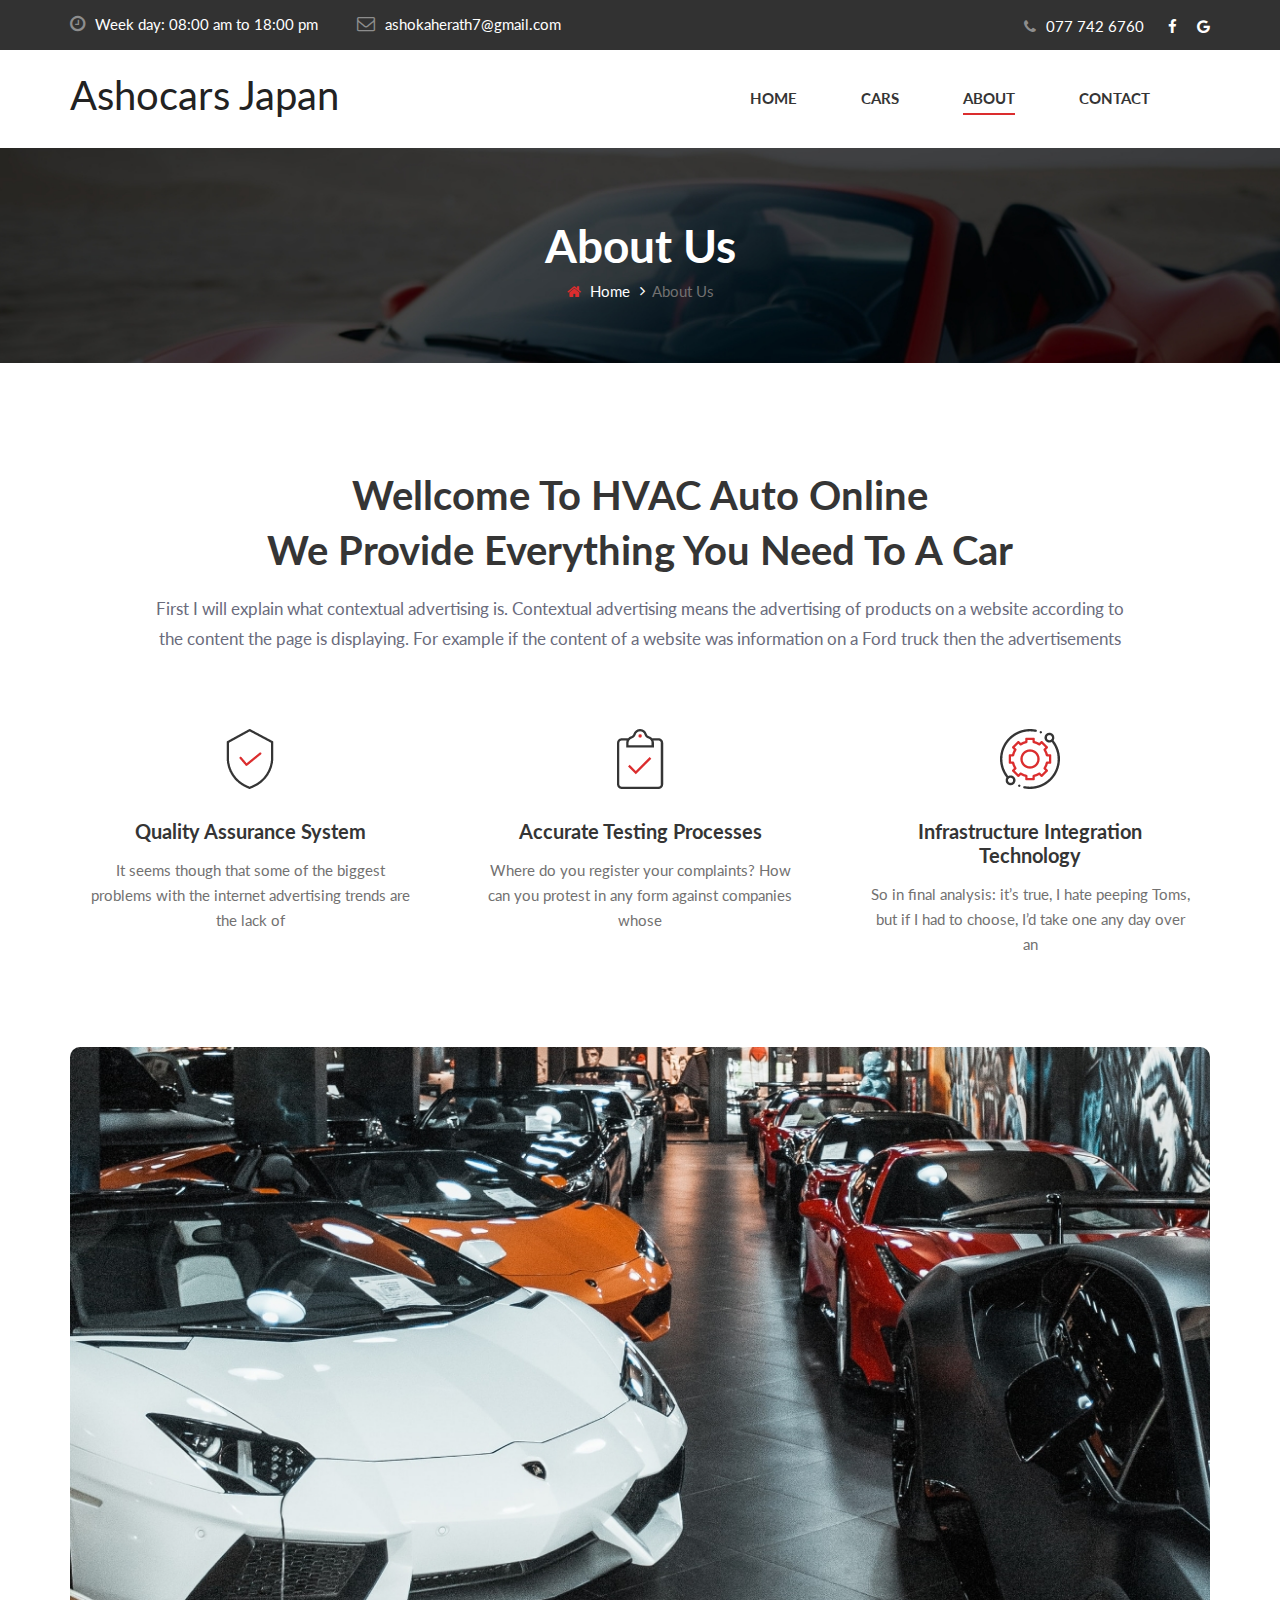
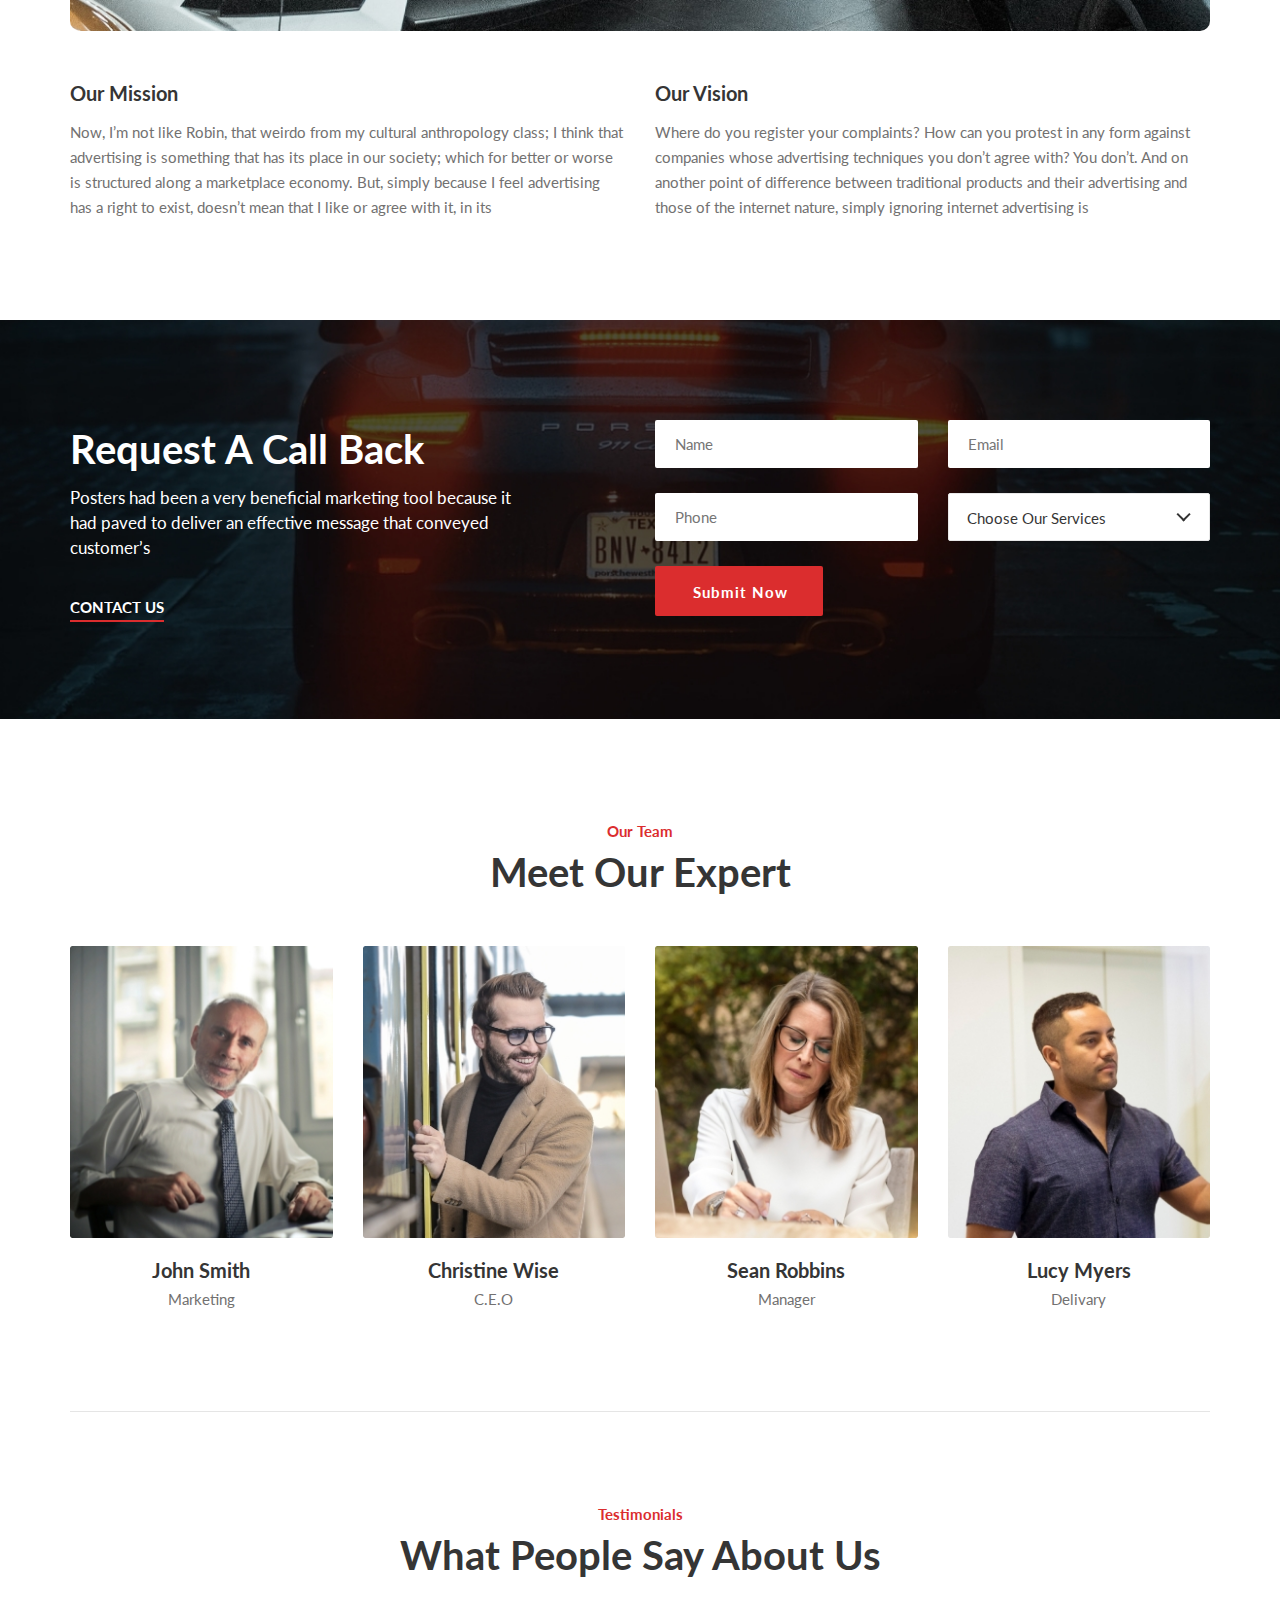
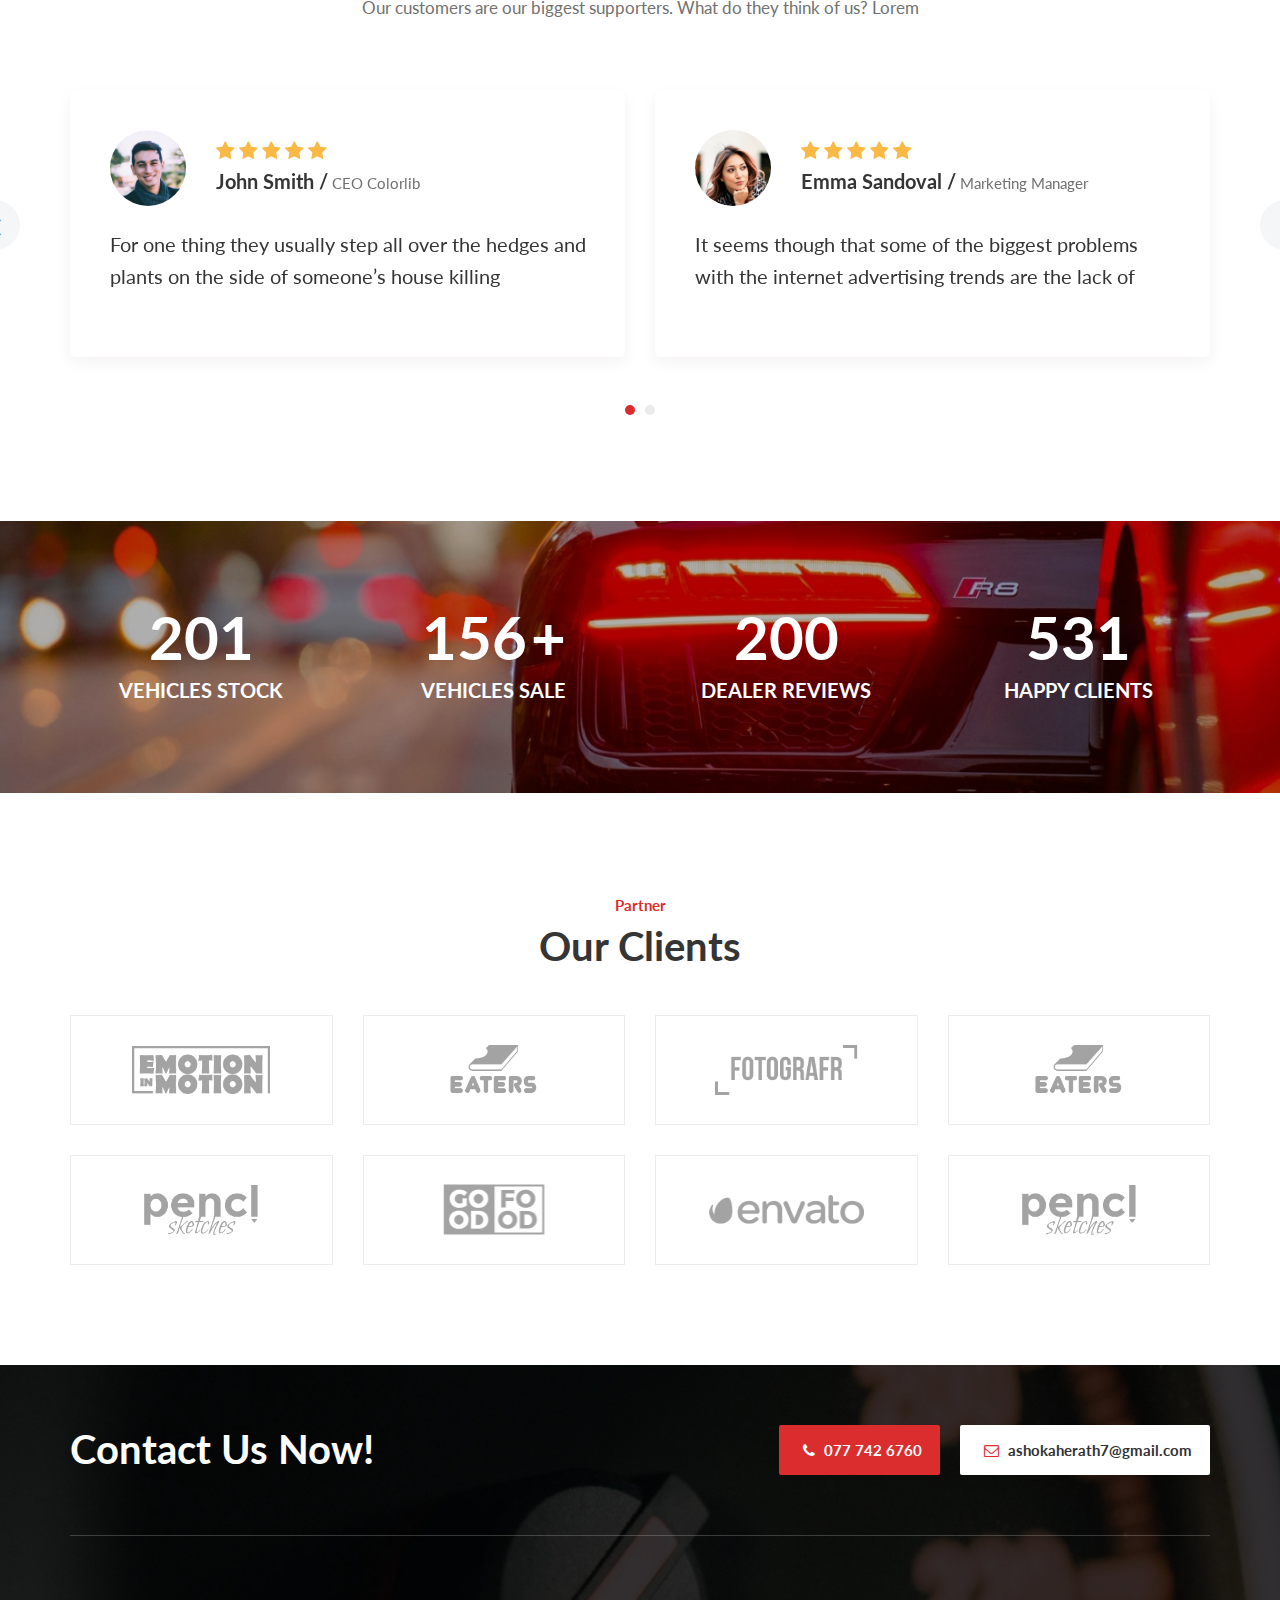
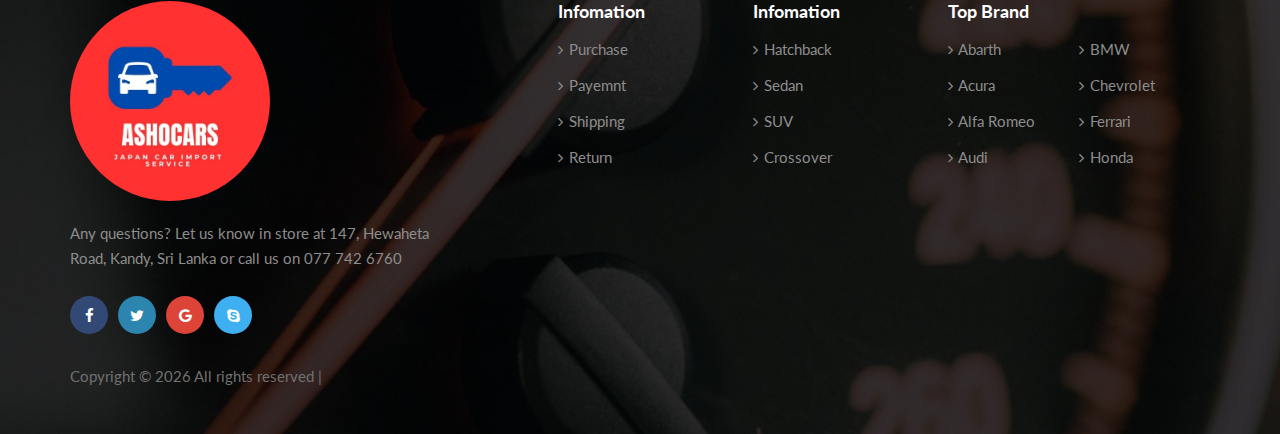
==== commit c7a5c26c: "Refactor navigation links and update contact information" ====
--- a/about.html
+++ b/about.html
@@ -36,19 +36,21 @@
         <div class="offcanvas__widget">
             <a href="#"><i class="fa fa-cart-plus"></i></a>
             <a href="#" class="search-switch"><i class="fa fa-search"></i></a>
-            <a href="#" class="primary-btn">Add Car</a>
+            <!-- <a href="#" class="primary-btn">Add Car</a> -->
         </div>
         <div class="offcanvas__logo">
-            <a href="./index.html"><img src="img/logo.png" alt=""></a>
+            <a href="./index.html">Ashocars Japan</a>
         </div>
         <div id="mobile-menu-wrap"></div>
         <ul class="offcanvas__widget__add">
             <li><i class="fa fa-clock-o"></i> Week day: 08:00 am to 18:00 pm</li>
-            <li><i class="fa fa-envelope-o"></i> Info.colorlib@gmail.com</li>
+            <li><i class="fa fa-envelope-o"></i>
+                ashokaherath7@gmail.com</li>
         </ul>
         <div class="offcanvas__phone__num">
             <i class="fa fa-phone"></i>
-            <span>(+12) 345 678 910</span>
+            <span>
+                077 742 6760</span>
         </div>
         <div class="offcanvas__social">
             <a href="#"><i class="fa fa-facebook"></i></a>
@@ -67,58 +69,58 @@
                     <div class="col-lg-7">
                         <ul class="header__top__widget">
                             <li><i class="fa fa-clock-o"></i> Week day: 08:00 am to 18:00 pm</li>
-                            <li><i class="fa fa-envelope-o"></i> Info.colorlib@gmail.com</li>
+                            <li><i class="fa fa-envelope-o"></i>
+                                ashokaherath7@gmail.com</li>
                         </ul>
                     </div>
                     <div class="col-lg-5">
                         <div class="header__top__right">
                             <div class="header__top__phone">
                                 <i class="fa fa-phone"></i>
-                                <span>(+12) 345 678 910</span>
+                                <span>
+                                    077 742 6760</span>
                             </div>
                             <div class="header__top__social">
                                 <a href="#"><i class="fa fa-facebook"></i></a>
-                                <a href="#"><i class="fa fa-twitter"></i></a>
                                 <a href="#"><i class="fa fa-google"></i></a>
-                                <a href="#"><i class="fa fa-instagram"></i></a>
-                            </div>
-                        </div>
-                    </div>
-                </div>
-            </div>
-        </div>
-        <div class="container">
-            <div class="row">
-                <div class="col-lg-2">
+                            </div>
+                        </div>
+                    </div>
+                </div>
+            </div>
+        </div>
+        <div class="container">
+            <div class="row">
+                <div class="col-lg-4">
                     <div class="header__logo">
-                        <a href="./index.html"><img src="img/logo.png" alt=""></a>
-                    </div>
-                </div>
-                <div class="col-lg-10">
+                        <a href="./index.html">Ashocars Japan</a>
+                    </div>
+                </div>
+                <div class="col-lg-8">
                     <div class="header__nav">
                         <nav class="header__menu">
                             <ul>
-                                <li><a href="./index.html">Home</a></li>
+                                <li ><a href="./index.html">Home</a></li>
                                 <li><a href="./car.html">Cars</a></li>
-                                <li><a href="./blog.html">Blog</a></li>
-                                <li><a href="#">Pages</a>
+                                <!-- <li><a href="./blog.html">Blog</a></li> -->
+                                <!-- <li><a href="#">Pages</a>
                                     <ul class="dropdown">
                                         <li><a href="./about.html">About Us</a></li>
                                         <li><a href="./car-details.html">Car Details</a></li>
                                         <li><a href="./blog-details.html">Blog Details</a></li>
                                     </ul>
-                                </li>
+                                </li> -->
                                 <li class="active"><a href="./about.html">About</a></li>
                                 <li><a href="./contact.html">Contact</a></li>
                             </ul>
                         </nav>
-                        <div class="header__nav__widget">
+                        <!-- <div class="header__nav__widget">
                             <div class="header__nav__widget__btn">
                                 <a href="#"><i class="fa fa-cart-plus"></i></a>
                                 <a href="#" class="search-switch"><i class="fa fa-search"></i></a>
                             </div>
                             <a href="#" class="primary-btn">Add Car</a>
-                        </div>
+                        </div> -->
                     </div>
                 </div>
             </div>
@@ -529,8 +531,8 @@
                     </div>
                     <div class="col-lg-6 col-md-6">
                         <div class="footer__contact__option">
-                            <div class="option__item"><i class="fa fa-phone"></i> (+12) 345 678 910</div>
-                            <div class="option__item email"><i class="fa fa-envelope-o"></i> Colorlib@gmail.com</div>
+                            <div class="option__item"><i class="fa fa-phone"></i> 077 742 6760</div>
+                            <div class="option__item email"><i class="fa fa-envelope-o"></i> ashokaherath7@gmail.com</div>
                         </div>
                     </div>
                 </div>
@@ -539,10 +541,10 @@
                 <div class="col-lg-4 col-md-4">
                     <div class="footer__about">
                         <div class="footer__logo">
-                            <a href="#"><img src="img/footer-logo.png" alt=""></a>
-                        </div>
-                        <p>Any questions? Let us know in store at 625 Gloria Union, California, United Stated or call us
-                            on (+1) 96 123 8888</p>
+                            <a href="#"><img src="img/logo/472103374_122099059946712387_7121156609621113107_n.jpg" alt=""></a>
+                        </div>
+                        <p>Any questions? Let us know in store at 147, Hewaheta Road, Kandy, Sri Lanka or call us
+                            on 077 742 6760</p>
                         <div class="footer__social">
                             <a href="#" class="facebook"><i class="fa fa-facebook"></i></a>
                             <a href="#" class="twitter"><i class="fa fa-twitter"></i></a>
@@ -593,7 +595,11 @@
             </div>
             <!-- Link back to Colorlib can't be removed. Template is licensed under CC BY 3.0. -->
             <div class="footer__copyright__text">
-                <p>Copyright &copy;<script>document.write(new Date().getFullYear());</script> All rights reserved | This template is made with <i class="fa fa-heart" aria-hidden="true"></i> by <a href="https://colorlib.com" target="_blank">Colorlib</a></p>
+                <p>Copyright &copy;
+                    <script>document.write(new Date().getFullYear());</script> All rights reserved |
+                    <!-- made with <i class="fa fa-heart" aria-hidden="true"></i> by <a href="https://colorlib.com"
+                        target="_blank">Colorlib</a> -->
+                </p>
             </div>
             <!-- Link back to Colorlib can't be removed. Template is licensed under CC BY 3.0. -->
         </div>
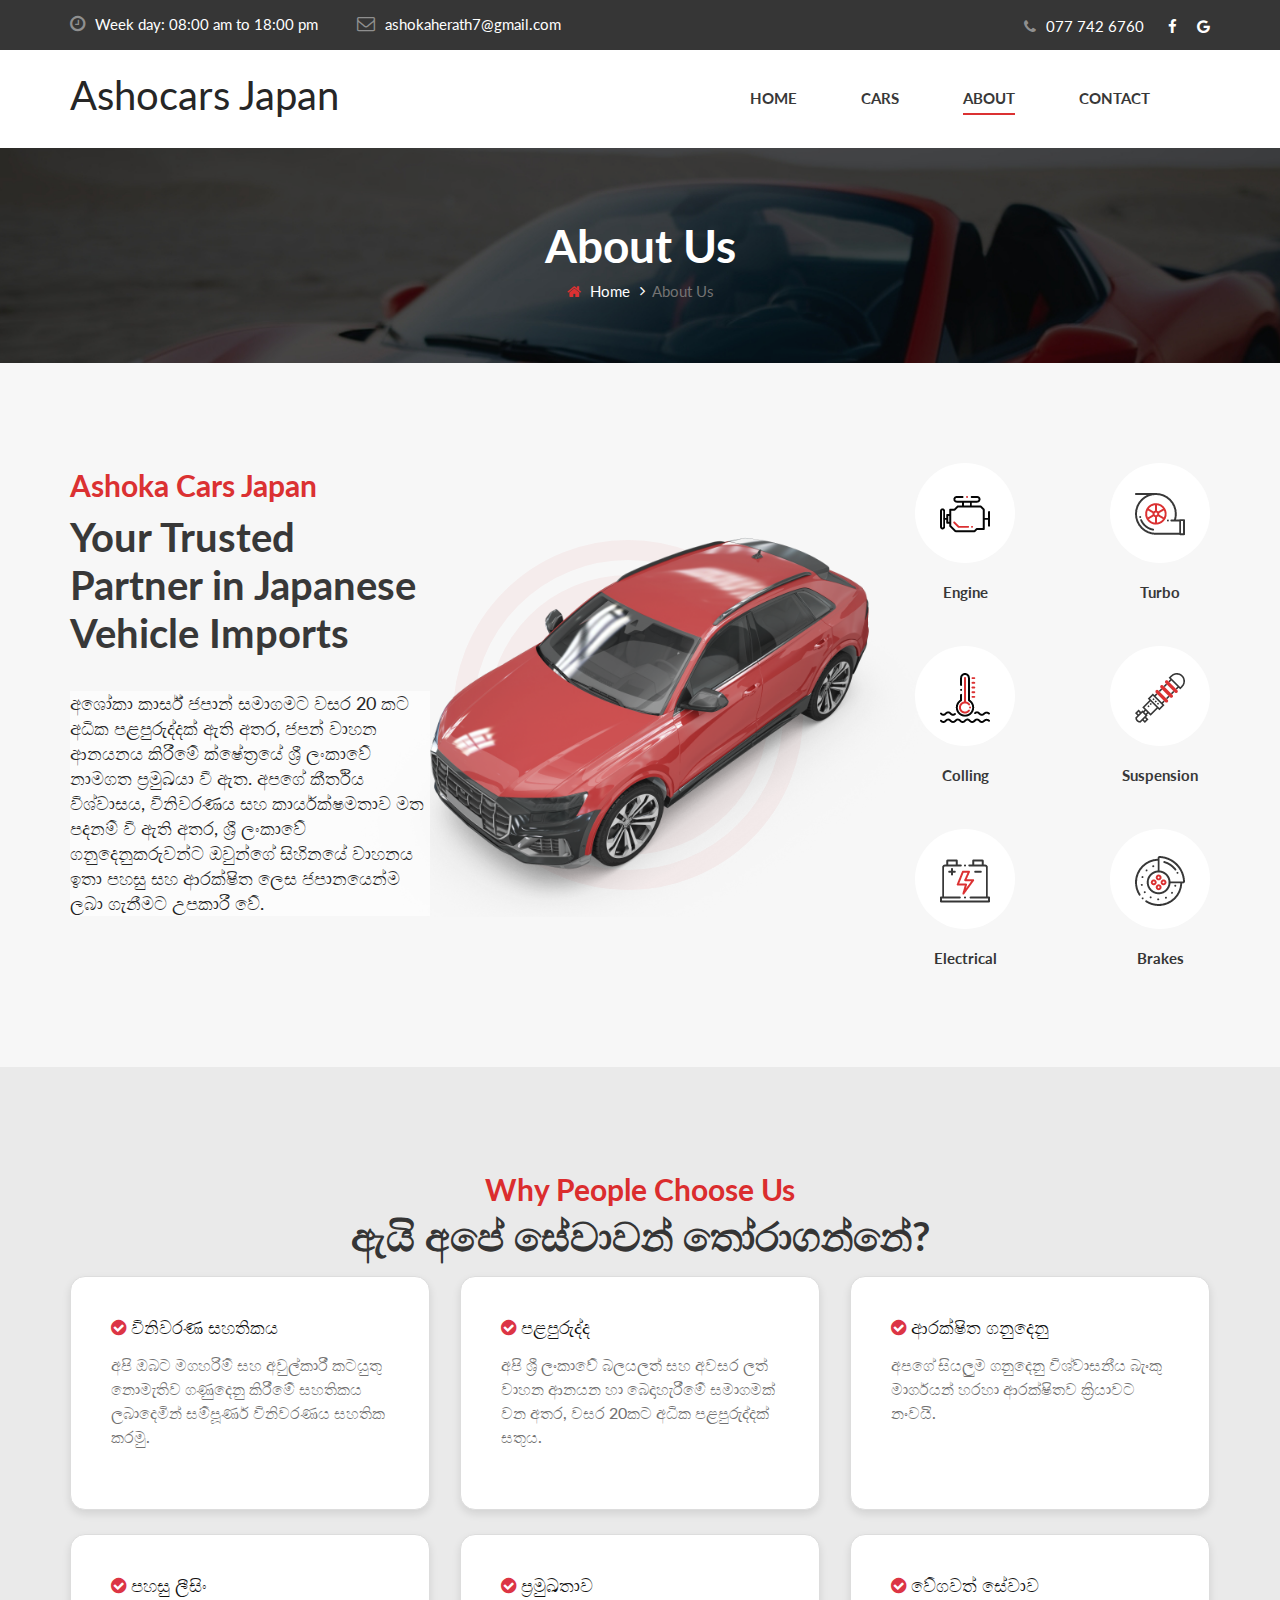
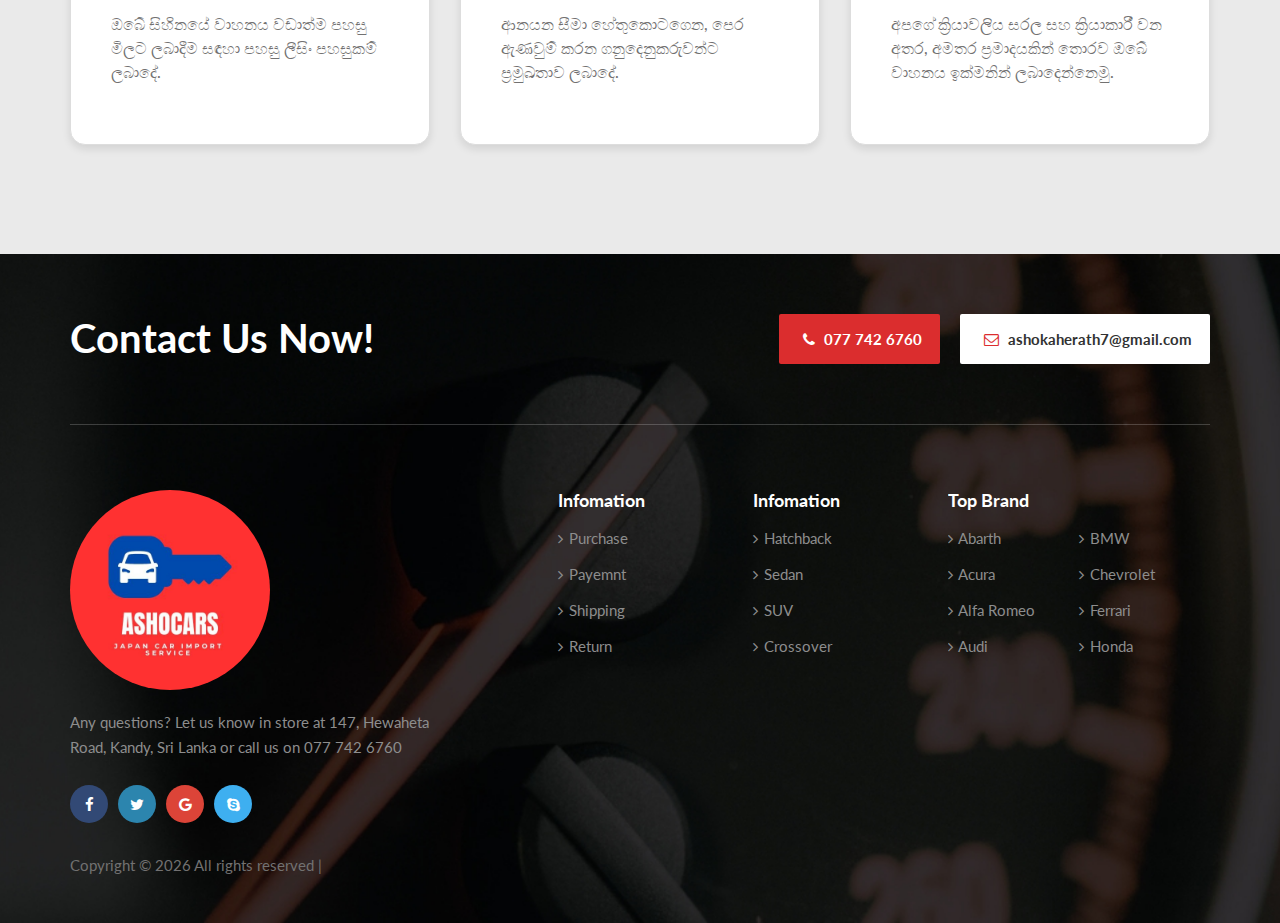
==== commit 230d895b: "Add new image to gallery" ====
--- a/about.html
+++ b/about.html
@@ -100,7 +100,7 @@
                     <div class="header__nav">
                         <nav class="header__menu">
                             <ul>
-                                <li ><a href="./index.html">Home</a></li>
+                                <li><a href="./index.html">Home</a></li>
                                 <li><a href="./car.html">Cars</a></li>
                                 <!-- <li><a href="./blog.html">Blog</a></li> -->
                                 <!-- <li><a href="#">Pages</a>
@@ -150,374 +150,161 @@
     <!-- Breadcrumb Begin -->
 
     <!-- About Us Section Begin -->
-    <section class="about spad">
+    <section class="feature spad">
         <div class="container">
             <div class="row">
-                <div class="col-lg-12">
-                    <div class="section-title about-title">
-                        <h2>Wellcome To HVAC Auto Online <br />We Provide Everything You Need To A Car</h2>
-                        <p>First I will explain what contextual advertising is. Contextual advertising means the
-                            advertising of products on a website according to<br /> the content the page is displaying.
-                            For example if the content of a website was information on a Ford truck then the
-                            advertisements</p>
-                    </div>
-                </div>
-            </div>
-            <div class="about__feature">
-                <div class="row">
-                    <div class="col-lg-4 col-md-6 col-sm-6">
-                        <div class="about__feature__item">
-                            <img src="img/about/af-1.png" alt="">
-                            <h5>Quality Assurance System</h5>
-                            <p>It seems though that some of the biggest problems with the internet advertising trends
-                                are the lack of</p>
-                        </div>
-                    </div>
-                    <div class="col-lg-4 col-md-6 col-sm-6">
-                        <div class="about__feature__item">
-                            <img src="img/about/af-2.png" alt="">
-                            <h5>Accurate Testing Processes</h5>
-                            <p>Where do you register your complaints? How can you protest in any form against companies
-                                whose</p>
-                        </div>
-                    </div>
-                    <div class="col-lg-4 col-md-6 col-sm-6">
-                        <div class="about__feature__item">
-                            <img src="img/about/af-3.png" alt="">
-                            <h5>Infrastructure Integration Technology</h5>
-                            <p>So in final analysis: it’s true, I hate peeping Toms, but if I had to choose, I’d take
-                                one any day over an</p>
-                        </div>
-                    </div>
-                </div>
-            </div>
-            <div class="row">
-                <div class="col-lg-12">
-                    <div class="about__pic">
-                        <img src="img/about/about-pic.jpg" alt="">
-                    </div>
-                </div>
-                <div class="col-lg-6 col-md-6 col-sm-6">
-                    <div class="about__item">
-                        <h5>Our Mission</h5>
-                        <p>Now, I’m not like Robin, that weirdo from my cultural anthropology class; I think that
-                            advertising is something that has its place in our society; which for better or worse is
-                            structured along a marketplace economy. But, simply because I feel advertising has a right
-                            to exist, doesn’t mean that I like or agree with it, in its</p>
-                    </div>
-                </div>
-                <div class="col-lg-6 col-md-6 col-sm-6">
-                    <div class="about__item">
-                        <h5>Our Vision</h5>
-                        <p>Where do you register your complaints? How can you protest in any form against companies
-                            whose advertising techniques you don’t agree with? You don’t. And on another point of
-                            difference between traditional products and their advertising and those of the internet
-                            nature, simply ignoring internet advertising is </p>
+                <div class="col-lg-4">
+                    <div class="feature__text">
+                        <div class="section-title">
+                            <span>Ashoka Cars Japan</span>
+                            <h2>Your Trusted Partner in Japanese Vehicle Imports</h2>
+                        </div>
+                        <div class="feature__text__desc">
+                            <p>අශෝකා කාර්ස් ජපාන් සමාගමට වසර 20 කට අධික පළපුරුද්දක් ඇති අතර, ජපන් වාහන ආනයනය කිරීමේ
+                                ක්ෂේත්‍රයේ ශ්‍රී ලංකාවේ නාමගත ප්‍රමුඛයා වී ඇත. අපගේ කීර්තිය විශ්වාසය, විනිවරණය සහ
+                                කාර්යක්ෂමතාව මත පදනම් වී ඇති අතර, ශ්‍රී ලංකාවේ ගනුදෙනුකරුවන්ට ඔවුන්ගේ සිහිනයේ වාහනය ඉතා
+                                පහසු සහ ආරක්ෂිත ලෙස ජපානයෙන්ම ලබා ගැනීමට උපකාරී වේ.</p>
+                            <!-- <p>With over two decades of experience, Ashoka Cars Japan has been the leading name in
+                                Japanese vehicle imports, helping Sri Lankan customers turn their dream cars into
+                                reality. Our reputation is built on trust, transparency, and efficiency, ensuring that
+                                our customers receive the best vehicles directly from Japan with ease and confidence.
+                            </p> -->
+                        </div>
+                        <div class="feature__text__btn">
+                            <!-- <a href="#" class="primary-btn w-100 text-center">Call Us Now</a> -->
+                            <!-- <a href="#" class="primary-btn partner-btn">Our Partners</a> -->
+                        </div>
+                    </div>
+                </div>
+                <div class="col-lg-4 offset-lg-4">
+                    <div class="row">
+                        <div class="col-lg-6 col-md-4 col-6">
+                            <div class="feature__item">
+                                <div class="feature__item__icon">
+                                    <img src="img/feature/feature-1.png" alt="">
+                                </div>
+                                <h6>Engine</h6>
+                            </div>
+                        </div>
+                        <div class="col-lg-6 col-md-4 col-6">
+                            <div class="feature__item">
+                                <div class="feature__item__icon">
+                                    <img src="img/feature/feature-2.png" alt="">
+                                </div>
+                                <h6>Turbo</h6>
+                            </div>
+                        </div>
+                        <div class="col-lg-6 col-md-4 col-6">
+                            <div class="feature__item">
+                                <div class="feature__item__icon">
+                                    <img src="img/feature/feature-3.png" alt="">
+                                </div>
+                                <h6>Colling</h6>
+                            </div>
+                        </div>
+                        <div class="col-lg-6 col-md-4 col-6">
+                            <div class="feature__item">
+                                <div class="feature__item__icon">
+                                    <img src="img/feature/feature-4.png" alt="">
+                                </div>
+                                <h6>Suspension</h6>
+                            </div>
+                        </div>
+                        <div class="col-lg-6 col-md-4 col-6">
+                            <div class="feature__item">
+                                <div class="feature__item__icon">
+                                    <img src="img/feature/feature-5.png" alt="">
+                                </div>
+                                <h6>Electrical</h6>
+                            </div>
+                        </div>
+                        <div class="col-lg-6 col-md-4 col-6">
+                            <div class="feature__item">
+                                <div class="feature__item__icon">
+                                    <img src="img/feature/feature-6.png" alt="">
+                                </div>
+                                <h6>Brakes</h6>
+                            </div>
+                        </div>
                     </div>
                 </div>
             </div>
         </div>
     </section>
-    <!-- About Us Section End -->
-
-    <!-- Call Section Begin -->
-    <section class="call spad set-bg" data-setbg="img/about/call-bg.jpg">
+    <!-- Clients End -->
+    <section class="chooseus spad set-bg">
         <div class="container">
             <div class="row">
-                <div class="col-lg-5 col-md-6">
-                    <div class="call__text">
+                <div class="col-lg-12 text-center">
+                    <div class="chooseus__text">
                         <div class="section-title">
-                            <h2>Request A Call Back</h2>
-                            <p>Posters had been a very beneficial marketing tool because it had paved to deliver an
-                                effective message that conveyed customer’s</p>
-                        </div>
-                        <a href="#">Contact Us</a>
-                    </div>
-                </div>
-                <div class="col-lg-6 offset-lg-1 col-md-6">
-                    <form action="#" class="call__form">
-                        <div class="row">
-                            <div class="col-lg-6">
-                                <input type="text" placeholder="Name">
-                            </div>
-                            <div class="col-lg-6">
-                                <input type="text" placeholder="Email">
-                            </div>
-                            <div class="col-lg-6">
-                                <input type="text" placeholder="Phone">
-                            </div>
-                            <div class="col-lg-6">
-                                <select>
-                                    <option value="">Choose Our Services</option>
-                                    <option value="">Buy Cars</option>
-                                    <option value="">Sell Cars</option>
-                                    <option value="">Wash Cars</option>
-                                </select>
-                            </div>
-                        </div>
-                        <button type="submit" class="site-btn">Submit Now</button>
-                    </form>
+                            <span>Why People Choose Us</span>
+                            <h2>ඇයි අපේ සේවාවන් තෝරාගන්නේ?</h2>
+                        </div>
+                    </div>
+                </div>
+            </div>
+    
+            <div class="row">
+                <!-- Card List -->
+                <div class="col-md-6 col-lg-4 mb-4">
+                    <div class="card custom-card">
+                        <div class="card-body">
+                            <h5 class="card-title"><i class="fa fa-check-circle text-danger"></i> විනිවරණ සහතිකය</h5>
+                            <p class="card-text">අපි ඔබට මගහරිම් සහ අවුල්කාරී කටයුතු නොමැතිව ගණුදෙනු කිරීමේ සහතිකය ලබාදෙමින් සම්පූර්ණ විනිවරණය සහතික කරමු.</p>
+                        </div>
+                    </div>
+                </div>
+    
+                <div class="col-md-6 col-lg-4 mb-4">
+                    <div class="card custom-card">
+                        <div class="card-body">
+                            <h5 class="card-title"><i class="fa fa-check-circle text-danger"></i> පළපුරුද්ද</h5>
+                            <p class="card-text">අපි ශ්‍රී ලංකාවේ බලයලත් සහ අවසර ලත් වාහන ආනයන හා බෙදාහැරීමේ සමාගමක් වන අතර, වසර 20කට අධික පළපුරුද්දක් සතුය.</p>
+                        </div>
+                    </div>
+                </div>
+    
+                <div class="col-md-6 col-lg-4 mb-4">
+                    <div class="card custom-card">
+                        <div class="card-body">
+                            <h5 class="card-title"><i class="fa fa-check-circle text-danger"></i> ආරක්ෂිත ගනුදෙනු</h5>
+                            <p class="card-text">අපගේ සියලුම ගනුදෙනු විශ්වාසනීය බැංකු මාර්ගයන් හරහා ආරක්ෂිතව ක්‍රියාවට නංවයි.</p>
+                        </div>
+                    </div>
+                </div>
+    
+                <div class="col-md-6 col-lg-4 mb-4">
+                    <div class="card custom-card">
+                        <div class="card-body">
+                            <h5 class="card-title"><i class="fa fa-check-circle text-danger"></i> පහසු ලීසිං</h5>
+                            <p class="card-text">ඔබේ සිහිනයේ වාහනය වඩාත්ම පහසු මිලට ලබාදීම සඳහා පහසු ලීසිං පහසුකම් ලබාදේ.</p>
+                        </div>
+                    </div>
+                </div>
+    
+                <div class="col-md-6 col-lg-4 mb-4">
+                    <div class="card custom-card">
+                        <div class="card-body">
+                            <h5 class="card-title"><i class="fa fa-check-circle text-danger"></i> ප්‍රමුඛතාව</h5>
+                            <p class="card-text">ආනයන සීමා හේතුකොටගෙන, පෙර ඇණවුම් කරන ගනුදෙනුකරුවන්ට ප්‍රමුඛතාව ලබාදේ.</p>
+                        </div>
+                    </div>
+                </div>
+    
+                <div class="col-md-6 col-lg-4 mb-4">
+                    <div class="card custom-card">
+                        <div class="card-body">
+                            <h5 class="card-title"><i class="fa fa-check-circle text-danger"></i> වේගවත් සේවාව</h5>
+                            <p class="card-text">අපගේ ක්‍රියාවලිය සරල සහ ක්‍රියාකාරී වන අතර, අමතර ප්‍රමාදයකින් තොරව ඔබේ වාහනය ඉක්මනින් ලබාදෙන්නෙමු.</p>
+                        </div>
+                    </div>
                 </div>
             </div>
         </div>
     </section>
-    <!-- Call Section End -->
-
-    <!-- Team Section Begin -->
-    <section class="team spad">
-        <div class="container">
-            <div class="row">
-                <div class="col-lg-12">
-                    <div class="section-title team-title">
-                        <span>Our Team</span>
-                        <h2>Meet Our Expert</h2>
-                    </div>
-                </div>
-            </div>
-            <div class="row">
-                <div class="col-lg-3 col-sm-6">
-                    <div class="team__item">
-                        <div class="team__item__pic">
-                            <img src="img/about/team-1.jpg" alt="">
-                        </div>
-                        <div class="team__item__text">
-                            <h5>John Smith</h5>
-                            <span>Marketing</span>
-                        </div>
-                    </div>
-                </div>
-                <div class="col-lg-3 col-sm-6">
-                    <div class="team__item">
-                        <div class="team__item__pic">
-                            <img src="img/about/team-2.jpg" alt="">
-                        </div>
-                        <div class="team__item__text">
-                            <h5>Christine Wise</h5>
-                            <span>C.E.O</span>
-                        </div>
-                    </div>
-                </div>
-                <div class="col-lg-3 col-sm-6">
-                    <div class="team__item">
-                        <div class="team__item__pic">
-                            <img src="img/about/team-3.jpg" alt="">
-                        </div>
-                        <div class="team__item__text">
-                            <h5>Sean Robbins</h5>
-                            <span>Manager</span>
-                        </div>
-                    </div>
-                </div>
-                <div class="col-lg-3 col-sm-6">
-                    <div class="team__item">
-                        <div class="team__item__pic">
-                            <img src="img/about/team-4.jpg" alt="">
-                        </div>
-                        <div class="team__item__text">
-                            <h5>Lucy Myers</h5>
-                            <span>Delivary</span>
-                        </div>
-                    </div>
-                </div>
-            </div>
-        </div>
-    </section>
-    <!-- Team Section End -->
-
-    <!-- Testimonial Section Begin -->
-    <section class="testimonial spad">
-        <div class="container">
-            <div class="row">
-                <div class="col-lg-12">
-                    <div class="section-title testimonial-title">
-                        <span>Testimonials</span>
-                        <h2>What People Say About Us</h2>
-                        <p>Our customers are our biggest supporters. What do they think of us? Lorem</p>
-                    </div>
-                </div>
-            </div>
-            <div class="row">
-                <div class="testimonial__slider owl-carousel">
-                    <div class="col-lg-6">
-                        <div class="testimonial__item">
-                            <div class="testimonial__item__author">
-                                <div class="testimonial__item__author__pic">
-                                    <img src="img/testimonial/testimonial-1.png" alt="">
-                                </div>
-                                <div class="testimonial__item__author__text">
-                                    <div class="rating">
-                                        <i class="fa fa-star"></i>
-                                        <i class="fa fa-star"></i>
-                                        <i class="fa fa-star"></i>
-                                        <i class="fa fa-star"></i>
-                                        <i class="fa fa-star"></i>
-                                    </div>
-                                    <h5>John Smith /<span> CEO Colorlib</span></h5>
-                                </div>
-                            </div>
-                            <p>For one thing they usually step all over the hedges and plants on the side of someone’s
-                                house killing</p>
-                        </div>
-                    </div>
-                    <div class="col-lg-6">
-                        <div class="testimonial__item">
-                            <div class="testimonial__item__author">
-                                <div class="testimonial__item__author__pic">
-                                    <img src="img/testimonial/testimonial-2.png" alt="">
-                                </div>
-                                <div class="testimonial__item__author__text">
-                                    <div class="rating">
-                                        <i class="fa fa-star"></i>
-                                        <i class="fa fa-star"></i>
-                                        <i class="fa fa-star"></i>
-                                        <i class="fa fa-star"></i>
-                                        <i class="fa fa-star"></i>
-                                    </div>
-                                    <h5>Emma Sandoval /<span> Marketing Manager</span></h5>
-                                </div>
-                            </div>
-                            <p>It seems though that some of the biggest problems with the internet advertising trends
-                                are the lack of</p>
-                        </div>
-                    </div>
-                    <div class="col-lg-6">
-                        <div class="testimonial__item">
-                            <div class="testimonial__item__author">
-                                <div class="testimonial__item__author__pic">
-                                    <img src="img/testimonial/testimonial-1.png" alt="">
-                                </div>
-                                <div class="testimonial__item__author__text">
-                                    <div class="rating">
-                                        <i class="fa fa-star"></i>
-                                        <i class="fa fa-star"></i>
-                                        <i class="fa fa-star"></i>
-                                        <i class="fa fa-star"></i>
-                                        <i class="fa fa-star"></i>
-                                    </div>
-                                    <h5>John Smith /<span> CEO Colorlib</span></h5>
-                                </div>
-                            </div>
-                            <p>For one thing they usually step all over the hedges and plants on the side of someone’s
-                                house killing</p>
-                        </div>
-                    </div>
-                    <div class="col-lg-6">
-                        <div class="testimonial__item">
-                            <div class="testimonial__item__author">
-                                <div class="testimonial__item__author__pic">
-                                    <img src="img/testimonial/testimonial-2.png" alt="">
-                                </div>
-                                <div class="testimonial__item__author__text">
-                                    <div class="rating">
-                                        <i class="fa fa-star"></i>
-                                        <i class="fa fa-star"></i>
-                                        <i class="fa fa-star"></i>
-                                        <i class="fa fa-star"></i>
-                                        <i class="fa fa-star"></i>
-                                    </div>
-                                    <h5>Emma Sandoval /<span> Marketing Manager</span></h5>
-                                </div>
-                            </div>
-                            <p>It seems though that some of the biggest problems with the internet advertising trends
-                                are the lack of</p>
-                        </div>
-                    </div>
-                </div>
-            </div>
-        </div>
-    </section>
-    <!-- Testimonial Section End -->
-
-    <!-- Counter Begin -->
-    <div class="counter spad set-bg" data-setbg="img/counter-bg.jpg">
-        <div class="container">
-            <div class="row">
-                <div class="col-lg-3 col-md-6 col-sm-6">
-                    <div class="counter__item">
-                        <h2 class="counter-num">1922</h2>
-                        <p>Vehicles Stock</p>
-                    </div>
-                </div>
-                <div class="col-lg-3 col-md-6 col-sm-6">
-                    <div class="counter__item">
-                        <h2 class="counter-num">1500</h2>
-                        <strong>+</strong>
-                        <p>Vehicles Sale</p>
-                    </div>
-                </div>
-                <div class="col-lg-3 col-md-6 col-sm-6">
-                    <div class="counter__item">
-                        <h2 class="counter-num">1922</h2>
-                        <p>Dealer Reviews</p>
-                    </div>
-                </div>
-                <div class="col-lg-3 col-md-6 col-sm-6">
-                    <div class="counter__item">
-                        <h2 class="counter-num">5100</h2>
-                        <p>Happy Clients</p>
-                    </div>
-                </div>
-            </div>
-        </div>
-    </div>
-    <!-- Counter End -->
-
-    <!-- Clients Begin -->
-    <div class="clients spad">
-        <div class="container">
-            <div class="row">
-                <div class="col-lg-12">
-                    <div class="section-title client-title">
-                        <span>Partner</span>
-                        <h2>Our Clients</h2>
-                    </div>
-                </div>
-            </div>
-            <div class="row">
-                <div class="col-lg-3 col-md-4 col-sm-6">
-                    <a href="#" class="client__item">
-                        <img src="img/clients/client-1.png" alt="">
-                    </a>
-                </div>
-                <div class="col-lg-3 col-md-4 col-sm-6">
-                    <a href="#" class="client__item">
-                        <img src="img/clients/client-2.png" alt="">
-                    </a>
-                </div>
-                <div class="col-lg-3 col-md-4 col-sm-6">
-                    <a href="#" class="client__item">
-                        <img src="img/clients/client-3.png" alt="">
-                    </a>
-                </div>
-                <div class="col-lg-3 col-md-4 col-sm-6">
-                    <a href="#" class="client__item">
-                        <img src="img/clients/client-2.png" alt="">
-                    </a>
-                </div>
-                <div class="col-lg-3 col-md-4 col-sm-6">
-                    <a href="#" class="client__item">
-                        <img src="img/clients/client-4.png" alt="">
-                    </a>
-                </div>
-                <div class="col-lg-3 col-md-4 col-sm-6">
-                    <a href="#" class="client__item">
-                        <img src="img/clients/client-5.png" alt="">
-                    </a>
-                </div>
-                <div class="col-lg-3 col-md-4 col-sm-6">
-                    <a href="#" class="client__item">
-                        <img src="img/clients/client-6.png" alt="">
-                    </a>
-                </div>
-                <div class="col-lg-3 col-md-4 col-sm-6">
-                    <a href="#" class="client__item">
-                        <img src="img/clients/client-7.png" alt="">
-                    </a>
-                </div>
-            </div>
-        </div>
-    </div>
-    <!-- Clients End -->
+    
+       
 
     <!-- Footer Section Begin -->
     <footer class="footer set-bg" data-setbg="img/footer-bg.jpg">
@@ -532,7 +319,8 @@
                     <div class="col-lg-6 col-md-6">
                         <div class="footer__contact__option">
                             <div class="option__item"><i class="fa fa-phone"></i> 077 742 6760</div>
-                            <div class="option__item email"><i class="fa fa-envelope-o"></i> ashokaherath7@gmail.com</div>
+                            <div class="option__item email"><i class="fa fa-envelope-o"></i> ashokaherath7@gmail.com
+                            </div>
                         </div>
                     </div>
                 </div>
@@ -541,7 +329,8 @@
                 <div class="col-lg-4 col-md-4">
                     <div class="footer__about">
                         <div class="footer__logo">
-                            <a href="#"><img src="img/logo/472103374_122099059946712387_7121156609621113107_n.jpg" alt=""></a>
+                            <a href="#"><img src="img/logo/472103374_122099059946712387_7121156609621113107_n.jpg"
+                                    alt=""></a>
                         </div>
                         <p>Any questions? Let us know in store at 147, Hewaheta Road, Kandy, Sri Lanka or call us
                             on 077 742 6760</p>
--- a/css/style.css
+++ b/css/style.css
@@ -1,36 +1,3 @@
-/******************************************************************
-  Template Name: HVAC
-  Description: HVAC Car Dealer HTML Template
-  Author: Colorlib
-  Author URI: https://www.colorlib.com
-  Version: 1.0
-  Created: Colorlib
-******************************************************************/
-
-/*------------------------------------------------------------------
-[Table of contents]
-
-1.  Template default CSS
-	1.1	Variables
-	1.2	Mixins
-	1.3	Flexbox
-	1.4	Reset
-2.  Helper Css
-3.  Header Section
-4.  Hero Section
-5.  Service Section
-6.  Car Section
-7.  Feature Section
-8.  Latest Blog Section
-9.  Contact
-10.  Footer Style
--------------------------------------------------------------------*/
-
-/*----------------------------------------*/
-
-/* Template default CSS
-/*----------------------------------------*/
-
 html,
 body {
 	height: 100%;
@@ -117,7 +84,7 @@
 }
 
 .section-title span {
-	font-size: 15px;
+	font-size: 30px;
 	color: #db2d2e;
 	font-weight: 700;
 }
@@ -133,7 +100,7 @@
 .section-title P {
 	margin-bottom: 0;
 	font-size: 17px;
-	color: #727171;
+	color: #2f2f2f;
 }
 
 .set-bg {
@@ -215,12 +182,14 @@
 		border: 4px solid #f44336;
 		border-left-color: transparent;
 	}
+
 	50% {
 		-webkit-transform: rotate(180deg);
 		transform: rotate(180deg);
 		border: 4px solid #673ab7;
 		border-left-color: transparent;
 	}
+
 	100% {
 		-webkit-transform: rotate(360deg);
 		transform: rotate(360deg);
@@ -235,11 +204,13 @@
 		border: 4px solid #f44336;
 		border-left-color: transparent;
 	}
+
 	50% {
 		-webkit-transform: rotate(180deg);
 		border: 4px solid #673ab7;
 		border-left-color: transparent;
 	}
+
 	100% {
 		-webkit-transform: rotate(360deg);
 		border: 4px solid #f44336;
@@ -773,10 +744,14 @@
 
 .feature__text__desc {
 	margin-bottom: 35px;
+	background-color: #fff9;
 }
 
 .feature__text__desc p {
+	font-size: 18px;
+	color: #222;
 	margin-bottom: 30px;
+	text-shadow: 1px 1px 10px #fff;
 }
 
 .feature__text__btn .primary-btn {
@@ -815,9 +790,8 @@
 -----------------------*/
 
 .chooseus {
-	background: #f7f7f7;
+	background: #eaeaea;
 	position: relative;
-	height: 530px;
 	padding-bottom: 85px;
 }
 
@@ -833,21 +807,23 @@
 
 .chooseus__text .section-title {
 	margin-bottom: 10px;
-	text-align: left;
+	text-align: center;
 }
 
 .chooseus__text .section-title h2 {
 	margin-top: 0;
+	text-align: center;
 }
 
 .chooseus__text ul {
 	margin-bottom: 28px;
+	text-align: left;
 }
 
 .chooseus__text ul li {
 	list-style: none;
-	font-size: 15px;
-	color: #727171;
+	font-size: 18px;
+	color: #666;
 	line-height: 36px;
 }
 
@@ -855,20 +831,58 @@
 	color: #db2d2e;
 }
 
+.custom-card {
+	border-radius: 15px;
+	border: 1px solid #ddd;
+	height: 100%;
+	display: flex;
+	flex-direction: column;
+}
+
+.custom-card .card-body {
+	flex: 1;
+	padding: 20px;
+}
+
+.custom-card .card-title {
+	font-size: 18px;
+	margin-bottom: 15px;
+}
+
+.custom-card .card-text {
+	font-size: 16px;
+	line-height: 1.5;
+}
+
+/* Responsive adjustments */
+@media (max-width: 767px) {
+	.custom-card .card-title {
+		font-size: 16px;
+	}
+
+	.custom-card .card-text {
+		font-size: 14px;
+	}
+}
+
 .chooseus__video {
+	border-radius: 15px;
+}
+
+/* .chooseus__video {
 	height: 530px;
 	width: calc(100% - 46%);
 	position: absolute;
 	right: 0;
 	top: 0;
-}
-
-.chooseus__video img {
+} */
+
+/* .chooseus__video img {
 	height: 100%;
 	width: 100%;
-}
-
-.chooseus__video .play-btn {
+} */
+
+/* .chooseus__video .play-btn {
 	height: 60px;
 	width: 60px;
 	background: #db2d2e;
@@ -885,13 +899,13 @@
 	-ms-transform: translate(-30px, -30px);
 	transform: translate(-30px, -30px);
 	z-index: 9;
-}
-
-.chooseus__video .play-btn i {
+} */
+
+/* .chooseus__video .play-btn i {
 	position: relative;
 	left: 3px;
 	top: -1px;
-}
+} */
 
 /*---------------------
   Cta
@@ -1434,7 +1448,7 @@
 	margin-bottom: 20px;
 }
 
-.footer__logo img{
+.footer__logo img {
 	width: 200px;
 	height: 200px;
 	border-radius: 100%;
@@ -1602,7 +1616,7 @@
   About
 -----------------------*/
 
-.about {
+/* .about {
 	padding-bottom: 70px;
 }
 
@@ -1660,7 +1674,61 @@
 
 .about__item p {
 	margin-bottom: 0;
-}
+} */
+
+.about-us .container {
+	display: flex;
+	flex-wrap: wrap;
+	justify-content: space-between;
+}
+
+.card {
+	background-color: #fff;
+	border-radius: 15px;
+	box-shadow: 0 4px 8px rgba(0, 0, 0, 0.1);
+	padding: 20px;
+	margin-bottom: 20px;
+	transition: box-shadow 0.3s ease;
+}
+
+.card:hover {
+	box-shadow: 0 8px 16px rgba(0, 0, 0, 0.2);
+}
+
+.card h3 {
+	font-size: 1.6rem;
+	margin-bottom: 15px;
+}
+
+.card ul,
+.card ol {
+	list-style-position: inside;
+	margin-left: 20px;
+}
+
+.card ul li,
+.card ol li {
+	font-size: 1.2rem;
+	margin-bottom: 10px;
+}
+
+.card p {
+	font-size: 1.2rem;
+	margin-bottom: 15px;
+}
+
+@media (max-width: 767px) {
+	.about-us .container {
+		flex-direction: column;
+		align-items: center;
+	}
+
+	.card {
+		width: 100%;
+		margin-bottom: 20px;
+	}
+}
+
 
 /*---------------------
   Call
@@ -3152,12 +3220,20 @@
 	font-weight: 700;
 }
 
+.video_youtube {
+	width: 50%;
+}
+
 /*--------------------------------- Responsive Media Quaries -----------------------------*/
 
 @media only screen and (min-width: 1200px) {
 	.container {
 		max-width: 1170px;
 	}
+
+	.video_youtube {
+		width: 50%;
+	}
 }
 
 /* Medium Device = 1200px */
@@ -3166,26 +3242,36 @@
 	.header__menu ul li {
 		margin-right: 32px;
 	}
+
 	.chooseus {
 		height: auto;
 	}
+
 	.chooseus__video {
 		height: 100%;
 	}
+
 	.car__filter form .filter-price .price-input {
 		position: relative;
 		left: 0;
 		top: 0;
 		margin-top: 20px;
 	}
+
 	.car__details__tab .nav-tabs .nav-item {
 		margin-right: 8px;
 	}
+
 	.testimonial__slider.owl-carousel .owl-nav button {
 		left: -10px;
 	}
+
 	.testimonial__slider.owl-carousel .owl-nav button.owl-next {
 		right: -10px;
+	}
+
+	.video_youtube {
+		width: 100%;
 	}
 }
 
@@ -3196,48 +3282,66 @@
 		padding-top: 0;
 		margin-bottom: 40px;
 	}
+
 	.feature__text {
 		margin-bottom: 500px;
 	}
+
 	.feature__item {
 		float: none;
 	}
+
 	.chooseus {
 		height: auto;
 		padding-bottom: 0;
 	}
+
 	.chooseus__video {
 		height: 100%;
 		width: 100%;
 		position: relative;
 	}
+
+	.video_youtube {
+		width: 100%;
+	}
+
 	.chooseus__text {
 		margin-bottom: 40px;
 	}
+
 	.car__sidebar {
 		margin-bottom: 40px;
 	}
+
 	.car__details__tab .nav-tabs .nav-item {
 		margin-right: 8px;
 	}
+
 	.blog__sidebar {
 		padding-top: 45px;
 	}
+
 	.testimonial__slider.owl-carousel .owl-nav button {
 		left: -10px;
 	}
+
 	.testimonial__slider.owl-carousel .owl-nav button.owl-next {
 		right: -10px;
 	}
+
 	.header__top {
 		display: none;
 	}
+
 	.header__nav {
 		display: none;
 	}
+
 	.header .container {
 		position: relative;
 	}
+
 	.canvas__open {
 		display: block;
 		font-size: 22px;
@@ -3253,6 +3357,7 @@
 		right: 15px;
 		top: 35px;
 	}
+
 	.offcanvas-menu-overlay {
 		position: fixed;
 		left: 0;
@@ -3267,9 +3372,11 @@
 		transition: all, 0.5s;
 		visibility: hidden;
 	}
+
 	.offcanvas-menu-overlay.active {
 		visibility: visible;
 	}
+
 	.offcanvas-menu-wrapper {
 		position: fixed;
 		left: -300px;
@@ -3285,24 +3392,30 @@
 		transition: all, 0.5s;
 		opacity: 0;
 	}
+
 	.offcanvas-menu-wrapper.active {
 		opacity: 1;
 		left: 0;
 	}
+
 	.offcanvas__menu {
 		display: none;
 	}
+
 	.slicknav_btn {
 		display: none;
 	}
+
 	.slicknav_menu {
 		background: transparent;
 		padding: 0;
 		margin-bottom: 30px;
 	}
+
 	.slicknav_nav ul {
 		margin: 0;
 	}
+
 	.slicknav_nav .slicknav_row,
 	.slicknav_nav a {
 		padding: 7px 0;
@@ -3310,37 +3423,46 @@
 		color: #353535;
 		font-weight: 600;
 	}
+
 	.slicknav_nav .slicknav_row:hover {
 		border-radius: 0;
 		background: transparent;
 		color: #353535;
 	}
+
 	.slicknav_nav a:hover {
 		border-radius: 0;
 		background: transparent;
 		color: #353535;
 	}
+
 	.slicknav_nav {
 		display: block !important;
 	}
+
 	.offcanvas__logo {
 		margin-bottom: 30px;
 	}
+
 	.offcanvas__widget {
 		margin-bottom: 30px;
 	}
+
 	.offcanvas__widget a {
 		font-size: 15px;
 		color: #353535;
 		margin-right: 20px;
 		display: inline-block;
 	}
+
 	.offcanvas__widget .primary-btn {
 		color: #ffffff;
 	}
+
 	.offcanvas__widget__add {
 		margin-bottom: 20px;
 	}
+
 	.offcanvas__widget__add li {
 		font-size: 15px;
 		color: #353535;
@@ -3348,71 +3470,93 @@
 		list-style: none;
 		line-height: 30px;
 	}
+
 	.offcanvas__widget__add li:last-child {
 		margin-right: 0;
 	}
+
 	.offcanvas__widget__add li i {
 		font-size: 18px;
 		color: #353535;
 		margin-right: 6px;
 	}
+
 	.offcanvas__social a {
 		display: inline-block;
 		font-size: 15px;
 		color: #353535;
 		margin-right: 16px;
 	}
+
 	.offcanvas__social a:last-child {
 		margin-right: 0;
 	}
+
 	.offcanvas__phone__num {
 		margin-bottom: 20px;
 	}
+
 	.offcanvas__phone__num i {
 		color: #353535;
 		margin-right: 6px;
 		font-size: 15px;
 	}
+
 	.offcanvas__phone__num span {
 		font-size: 15px;
 		color: #353535;
 	}
+
 	.blog-details-hero {
 		padding-bottom: 150px;
 	}
+
 	.blog-details {
 		margin-top: -100px;
 	}
+	.about-icons{
+		display: none;
+	}
 }
 
 /* Wide Mobile = 480px */
 
 @media only screen and (max-width: 767px) {
+	.about-icons{
+		display: none;
+	}
 	.hero__text {
 		padding-top: 0;
 		margin-bottom: 40px;
 	}
+
 	.chooseus {
 		height: auto;
 		padding-bottom: 0;
 	}
+
 	.chooseus__video {
 		height: 100%;
 		width: 100%;
 		position: relative;
 	}
+
 	.chooseus__text {
 		margin-bottom: 40px;
 	}
+
 	.footer__contact__option .option__item {
 		margin-bottom: 12px;
 	}
+
 	.car__sidebar {
 		margin-bottom: 40px;
 	}
+
 	.blog__sidebar {
 		padding-top: 45px;
 	}
+
 	.feature:after {
 		left: 0%;
 		top: 27%;
@@ -3421,58 +3565,75 @@
 		-ms-transform: translate(0px, 0px);
 		transform: translate(0px, 0px);
 	}
+
 	.feature__text {
 		margin-bottom: 500px;
 	}
+
 	.feature__item {
 		float: none;
 	}
+
 	.footer__contact__option {
 		text-align: left;
 	}
+
 	.footer__contact__title {
 		margin-bottom: 20px;
 	}
+
 	.car__filter__option .car__filter__option__item.car__filter__option__item--right {
 		text-align: left;
 		padding-top: 20px;
 	}
+
 	.blog__details__share__item {
 		width: calc(50% - 34px);
 	}
+
 	.blog__details__comment__form form .input-list {
 		margin-right: 0;
 		overflow: hidden;
 	}
+
 	.blog__details__comment__form form .input-list-item {
 		width: 100%;
 		float: none;
 		margin-right: 0;
 	}
+
 	.call__text {
 		margin-bottom: 40px;
 	}
+
 	.testimonial__slider.owl-carousel .owl-nav {
 		display: none;
 	}
+
 	.blog-details-hero {
 		padding-bottom: 150px;
 	}
+
 	.blog-details {
 		margin-top: -100px;
 	}
+
 	.header__top {
 		display: none;
 	}
+
 	.header__nav {
 		display: none;
 	}
+
 	.offcanvas-menu-wrapper {
 		display: block;
 	}
+
 	.header .container {
 		position: relative;
 	}
+
 	.canvas__open {
 		display: block;
 		font-size: 22px;
@@ -3488,6 +3649,7 @@
 		right: 15px;
 		top: 35px;
 	}
+
 	.offcanvas-menu-overlay {
 		position: fixed;
 		left: 0;
@@ -3502,9 +3664,11 @@
 		transition: all, 0.5s;
 		visibility: hidden;
 	}
+
 	.offcanvas-menu-overlay.active {
 		visibility: visible;
 	}
+
 	.offcanvas-menu-wrapper {
 		position: fixed;
 		left: -300px;
@@ -3520,24 +3684,30 @@
 		transition: all, 0.5s;
 		opacity: 0;
 	}
+
 	.offcanvas-menu-wrapper.active {
 		opacity: 1;
 		left: 0;
 	}
+
 	.offcanvas__menu {
 		display: none;
 	}
+
 	.slicknav_btn {
 		display: none;
 	}
+
 	.slicknav_menu {
 		background: transparent;
 		padding: 0;
 		margin-bottom: 30px;
 	}
+
 	.slicknav_nav ul {
 		margin: 0;
 	}
+
 	.slicknav_nav .slicknav_row,
 	.slicknav_nav a {
 		padding: 7px 0;
@@ -3545,37 +3715,46 @@
 		color: #353535;
 		font-weight: 600;
 	}
+
 	.slicknav_nav .slicknav_row:hover {
 		border-radius: 0;
 		background: transparent;
 		color: #353535;
 	}
+
 	.slicknav_nav a:hover {
 		border-radius: 0;
 		background: transparent;
 		color: #353535;
 	}
+
 	.slicknav_nav {
 		display: block !important;
 	}
+
 	.offcanvas__logo {
 		margin-bottom: 30px;
 	}
+
 	.offcanvas__widget {
 		margin-bottom: 30px;
 	}
+
 	.offcanvas__widget a {
 		font-size: 15px;
 		color: #353535;
 		margin-right: 20px;
 		display: inline-block;
 	}
+
 	.offcanvas__widget .primary-btn {
 		color: #ffffff;
 	}
+
 	.offcanvas__widget__add {
 		margin-bottom: 20px;
 	}
+
 	.offcanvas__widget__add li {
 		font-size: 15px;
 		color: #353535;
@@ -3583,62 +3762,85 @@
 		list-style: none;
 		line-height: 30px;
 	}
+
 	.offcanvas__widget__add li:last-child {
 		margin-right: 0;
 	}
+
 	.offcanvas__widget__add li i {
 		font-size: 18px;
 		color: #353535;
 		margin-right: 6px;
 	}
+
 	.offcanvas__social a {
 		display: inline-block;
 		font-size: 15px;
 		color: #353535;
 		margin-right: 16px;
 	}
+
 	.offcanvas__social a:last-child {
 		margin-right: 0;
 	}
+
 	.offcanvas__phone__num {
 		margin-bottom: 20px;
 	}
+
 	.offcanvas__phone__num i {
 		color: #353535;
 		margin-right: 6px;
 		font-size: 15px;
 	}
+
 	.offcanvas__phone__num span {
 		font-size: 15px;
 		color: #353535;
 	}
+
 	.blog__details__hero__text ul li {
 		margin-right: 25px;
 	}
+
 	.blog__details__hero__text ul li span::after {
 		right: -16px;
 	}
+
+	.video_youtube {
+		width: 100%;
+	}
 }
 
 /* Small Device = 320px */
 
 @media only screen and (max-width: 479px) {
+	.video_youtube {
+		width: 100%;
+	}
+	.about-icons{
+		display: none;
+	}
 	.section-title h2,
 	.breadcrumb__text h2 {
 		font-size: 34px;
 	}
+
 	.hero__text__title h2 {
 		font-size: 38px;
 	}
+
 	.hero__tab__form form .car-price .price-input {
 		position: relative;
 		left: 0;
 		top: 0;
 		padding-top: 15px;
 	}
+
 	.hero__tab__form {
 		padding: 42px 20px 50px;
 	}
+
 	.hero__tab__form form .select-list .select-list-item {
 		max-width: 100%;
 		float: none;
@@ -3647,61 +3849,117 @@
 		flex: 100%;
 		margin-right: 0;
 	}
+
 	.hero__tab__form form .select-list {
 		margin-right: 0;
 	}
+
 	.hero__text__price {
 		padding-left: 0;
 	}
+
 	.hero__text__price .car-model {
 		position: relative;
 	}
+
 	.hero__text__price h2 {
 		margin-top: 20px;
 		font-size: 34px;
 	}
+
 	.feature__text {
 		margin-bottom: 40px;
 	}
+
 	.feature:after {
 		display: none;
 	}
+
 	.feature__text__btn .primary-btn {
 		margin-bottom: 10px;
 	}
+
 	.blog__details__comment__item.reply__comment {
 		margin-left: 0;
 	}
+
 	.hero__text .primary-btn {
 		margin-bottom: 10px;
 	}
+
 	.filter__controls li {
 		margin-right: 15px;
 	}
+
 	.blog__details__hero__text h2 {
 		font-size: 35px;
 		line-height: normal;
 	}
+
 	.blog__details__quote {
 		padding: 0;
 	}
+
 	.blog__details__comment__item__pic {
 		float: none;
 		margin-bottom: 15px;
 	}
+
 	.blog__details__author__pic {
 		float: none;
 		margin-right: 0;
 	}
+
 	.blog__details__author__text {
 		overflow: visible;
 		padding-top: 30px;
 	}
+
 	.section-title.about-title h2 {
 		line-height: normal;
 	}
+
 	.search-model-form input {
 		font-size: 24px;
 		width: 100%;
 	}
-}+}
+
+.grid-gallery {
+	display: grid;
+	grid-template-columns: repeat(auto-fit, minmax(400px, 1fr));
+	gap: 10px;
+}
+
+.grid-item {
+	background: #f3f3f3;
+	padding: 10px;
+	text-align: center;
+}
+
+.grid-item img {
+	width: 100%;
+	height: auto;
+	display: block;
+}
+@media only screen and (max-width: 767px) {
+	.grid-gallery {
+		grid-template-columns: repeat(auto-fit, minmax(200px, 1fr));
+	}
+}
+@media only screen and (max-width: 479px) {
+	.grid-gallery {
+		grid-template-columns: repeat(auto-fit, minmax(150px, 1fr));
+	}
+	.about-icons{
+		display: none;
+	}
+}
+.fade {
+    opacity: 0;
+    transition: opacity 0.5s ease-in-out;
+}
+
+.fade.in {
+    opacity: 1;
+}
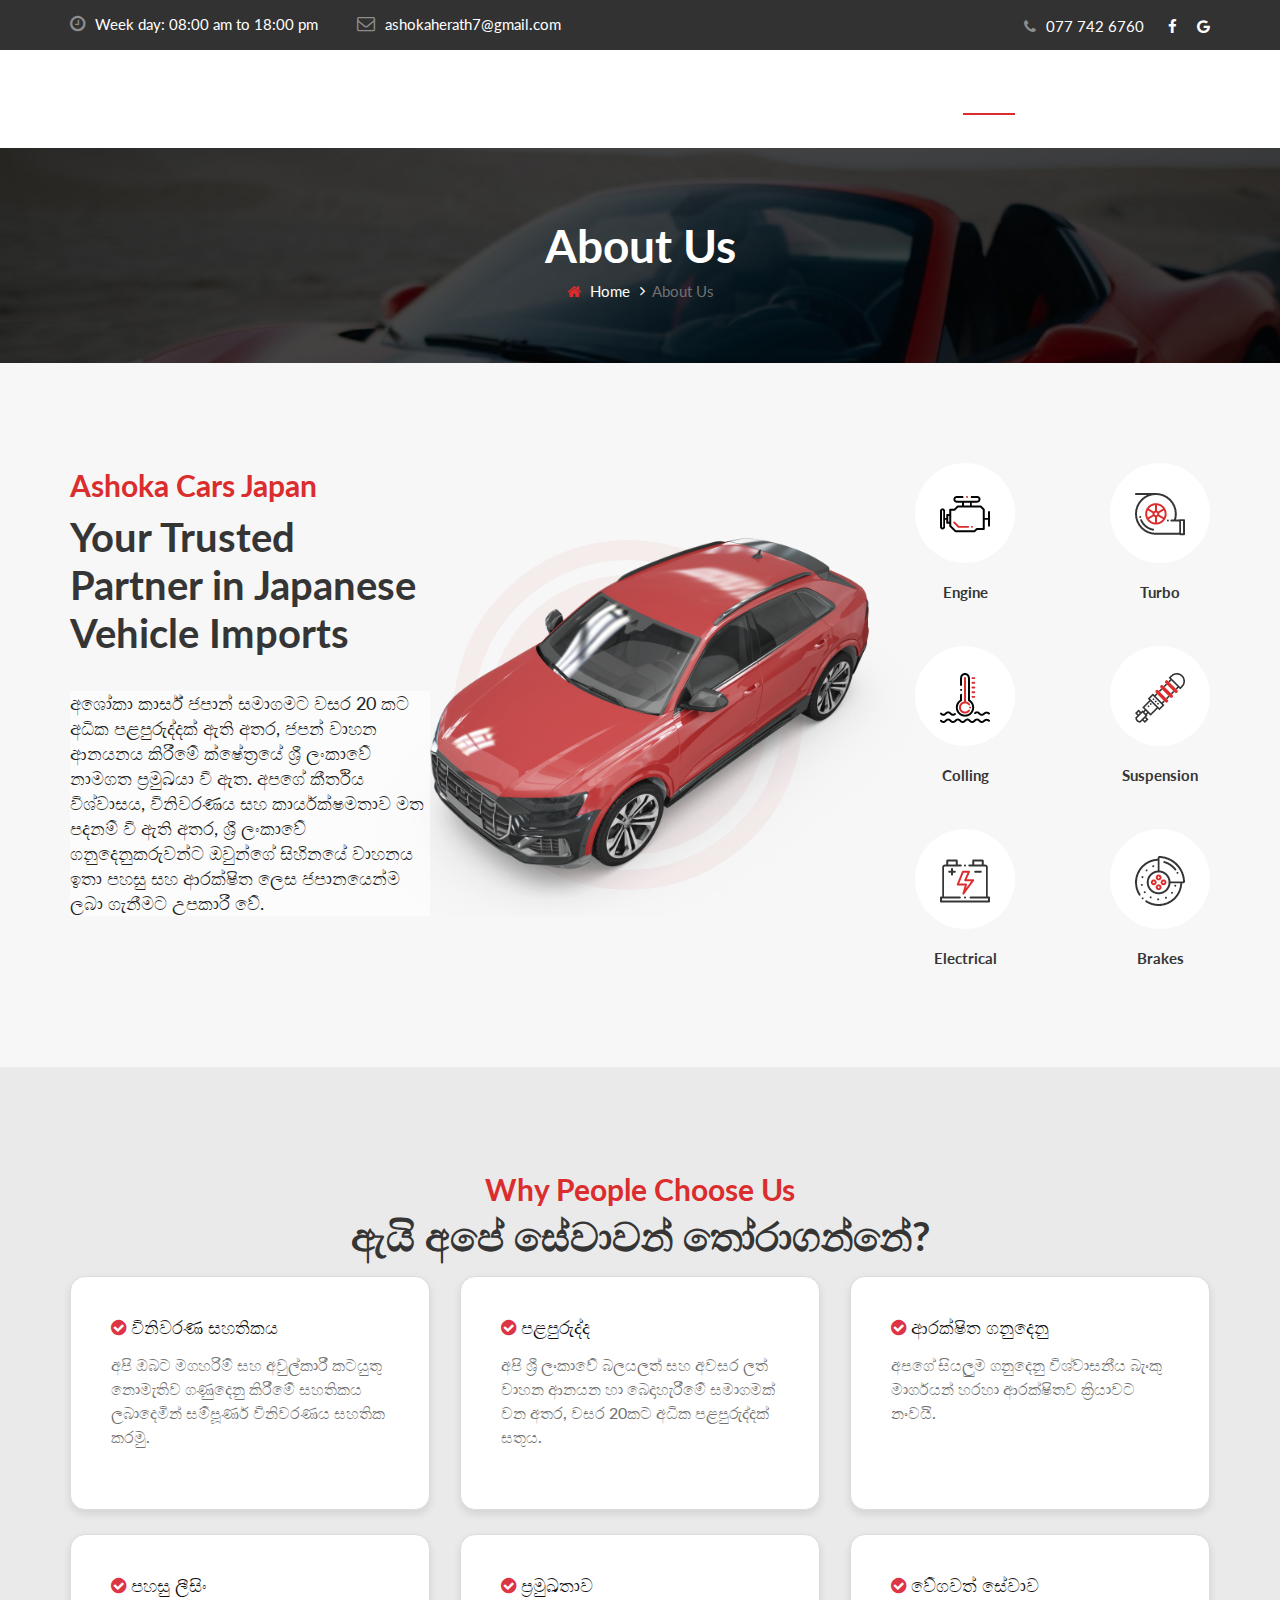
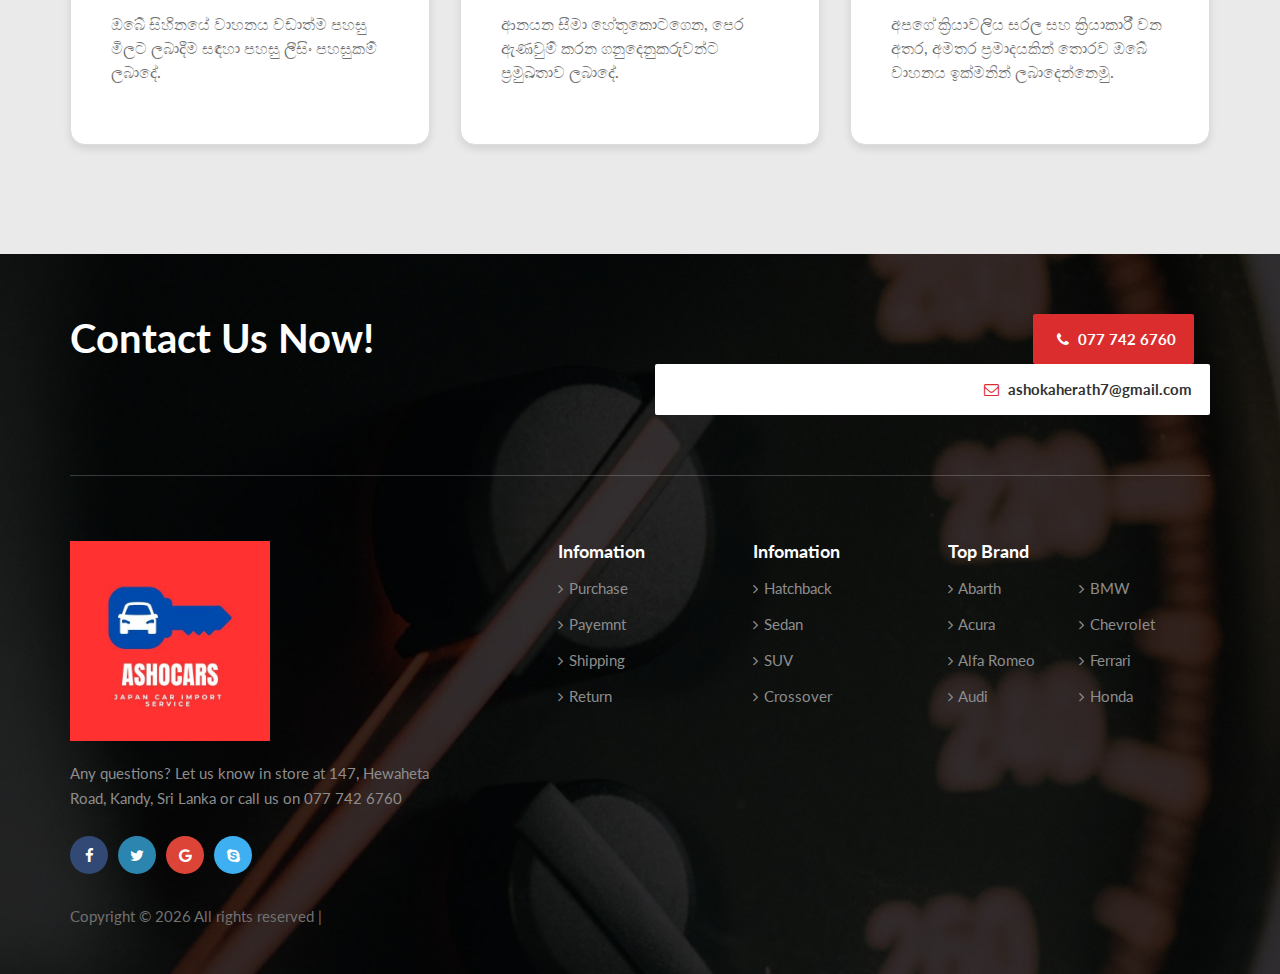
==== commit 36b508fd: "Update meta description and keywords for SEO optimization across multiple HTML files" ====
--- a/about.html
+++ b/about.html
@@ -3,8 +3,9 @@
 
 <head>
     <meta charset="UTF-8">
-    <meta name="description" content="HVAC Template">
-    <meta name="keywords" content="HVAC, unica, creative, html">
+    <meta name="description" content="Ashocars Japan">
+    <meta name="keywords" content="Ashocars, Japan, Ashocars Japan, Ashocars Japan Kandy, Ashocars Japan Kandy Sri Lanka,car sale, 
+			car sale in kandy, car sale in sri lanka,car sale in kandy sri lanka, car sale in sri lanka kandy ,japan car sale">
     <meta name="viewport" content="width=device-width, initial-scale=1.0">
     <meta http-equiv="X-UA-Compatible" content="ie=edge">
     <title>Ashocars Japan</title>
--- a/css/style.css
+++ b/css/style.css
@@ -353,6 +353,11 @@
 	margin-right: 0;
 }
 
+.header__bottom{
+	background-color: #222;
+	padding: 0px 30px;
+}
+
 .header__nav {
 	text-align: right;
 	padding: 32px 0 33px;
@@ -365,8 +370,13 @@
 .header__logo a {
 	display: inline-block;
 	text-decoration: none;
-	color: #222;
-	font-size: 40px;
+	color: #ffffff;
+	font-size: 30px;
+}
+
+.header__logo img{
+	width: 200px;
+	height: auto;
 }
 
 .header__menu {
@@ -378,6 +388,7 @@
 	display: inline-block;
 	margin-right: 60px;
 	position: relative;
+	color: #fff;
 }
 
 .header__menu ul li.active a:after {
@@ -431,7 +442,7 @@
 
 .header__menu ul li a {
 	font-size: 15px;
-	color: #353535;
+	color: #ffffff;
 	font-weight: 700;
 	display: block;
 	padding: 5px 0;
@@ -749,7 +760,7 @@
 
 .feature__text__desc p {
 	font-size: 18px;
-	color: #222;
+	color: #222	;
 	margin-bottom: 30px;
 	text-shadow: 1px 1px 10px #fff;
 }
@@ -1425,6 +1436,7 @@
 .footer__contact__option .option__item.email {
 	color: #323232;
 	background: #ffffff;
+	width: 100%;
 }
 
 .footer__contact__option .option__item.email i {
@@ -1450,10 +1462,7 @@
 
 .footer__logo img {
 	width: 200px;
-	height: 200px;
-	border-radius: 100%;
-
-}
+	height: 200px;}
 
 .footer__logo a {
 	display: inline-block;
@@ -3345,12 +3354,12 @@
 	.canvas__open {
 		display: block;
 		font-size: 22px;
-		color: #323232;
+		color: #cacaca;
 		height: 35px;
 		width: 35px;
 		line-height: 35px;
 		text-align: center;
-		border: 1px solid #323232;
+		border: 1px solid #cacaca;
 		border-radius: 2px;
 		cursor: pointer;
 		position: absolute;
@@ -3637,12 +3646,12 @@
 	.canvas__open {
 		display: block;
 		font-size: 22px;
-		color: #323232;
+		color: #cacaca;
 		height: 35px;
 		width: 35px;
 		line-height: 35px;
 		text-align: center;
-		border: 1px solid #323232;
+		border: 1px solid #d9d9d9;
 		border-radius: 2px;
 		cursor: pointer;
 		position: absolute;
@@ -3963,3 +3972,6 @@
 .fade.in {
     opacity: 1;
 }
+a{
+	color: #fff;
+}